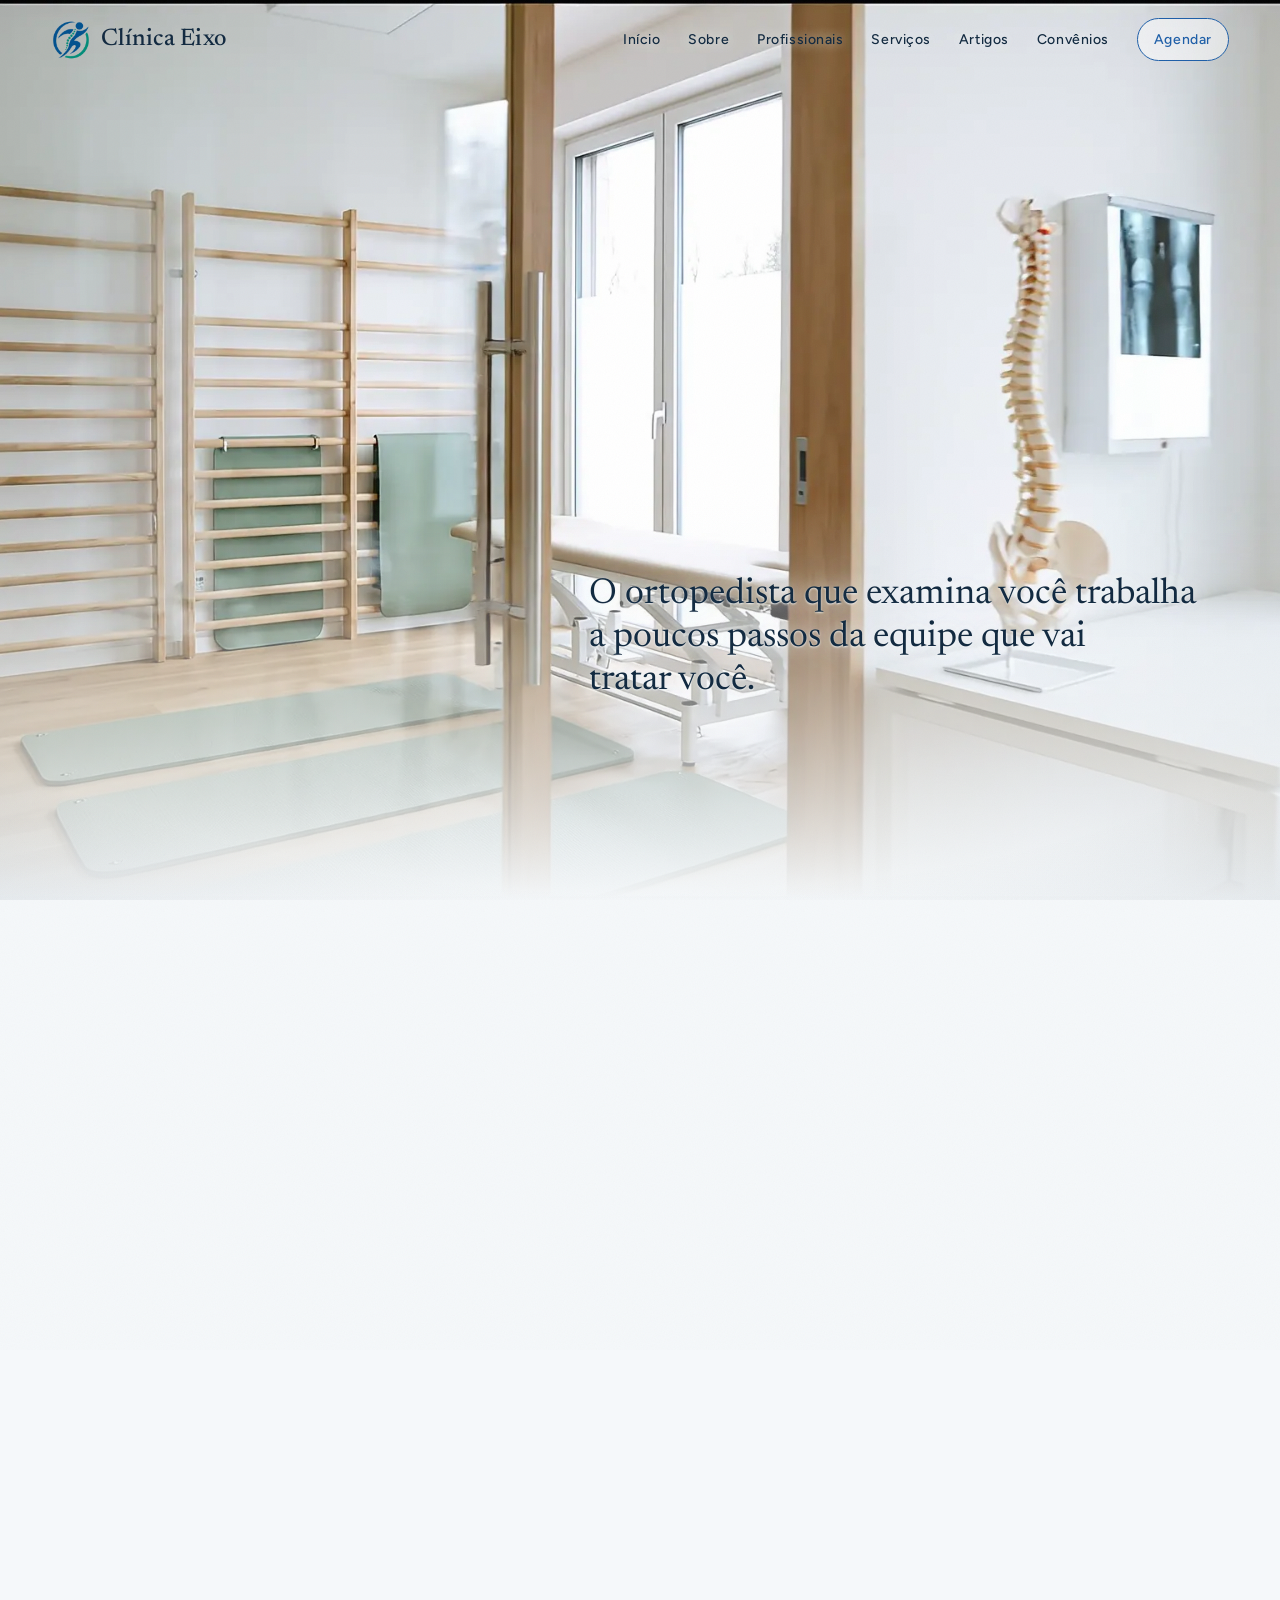
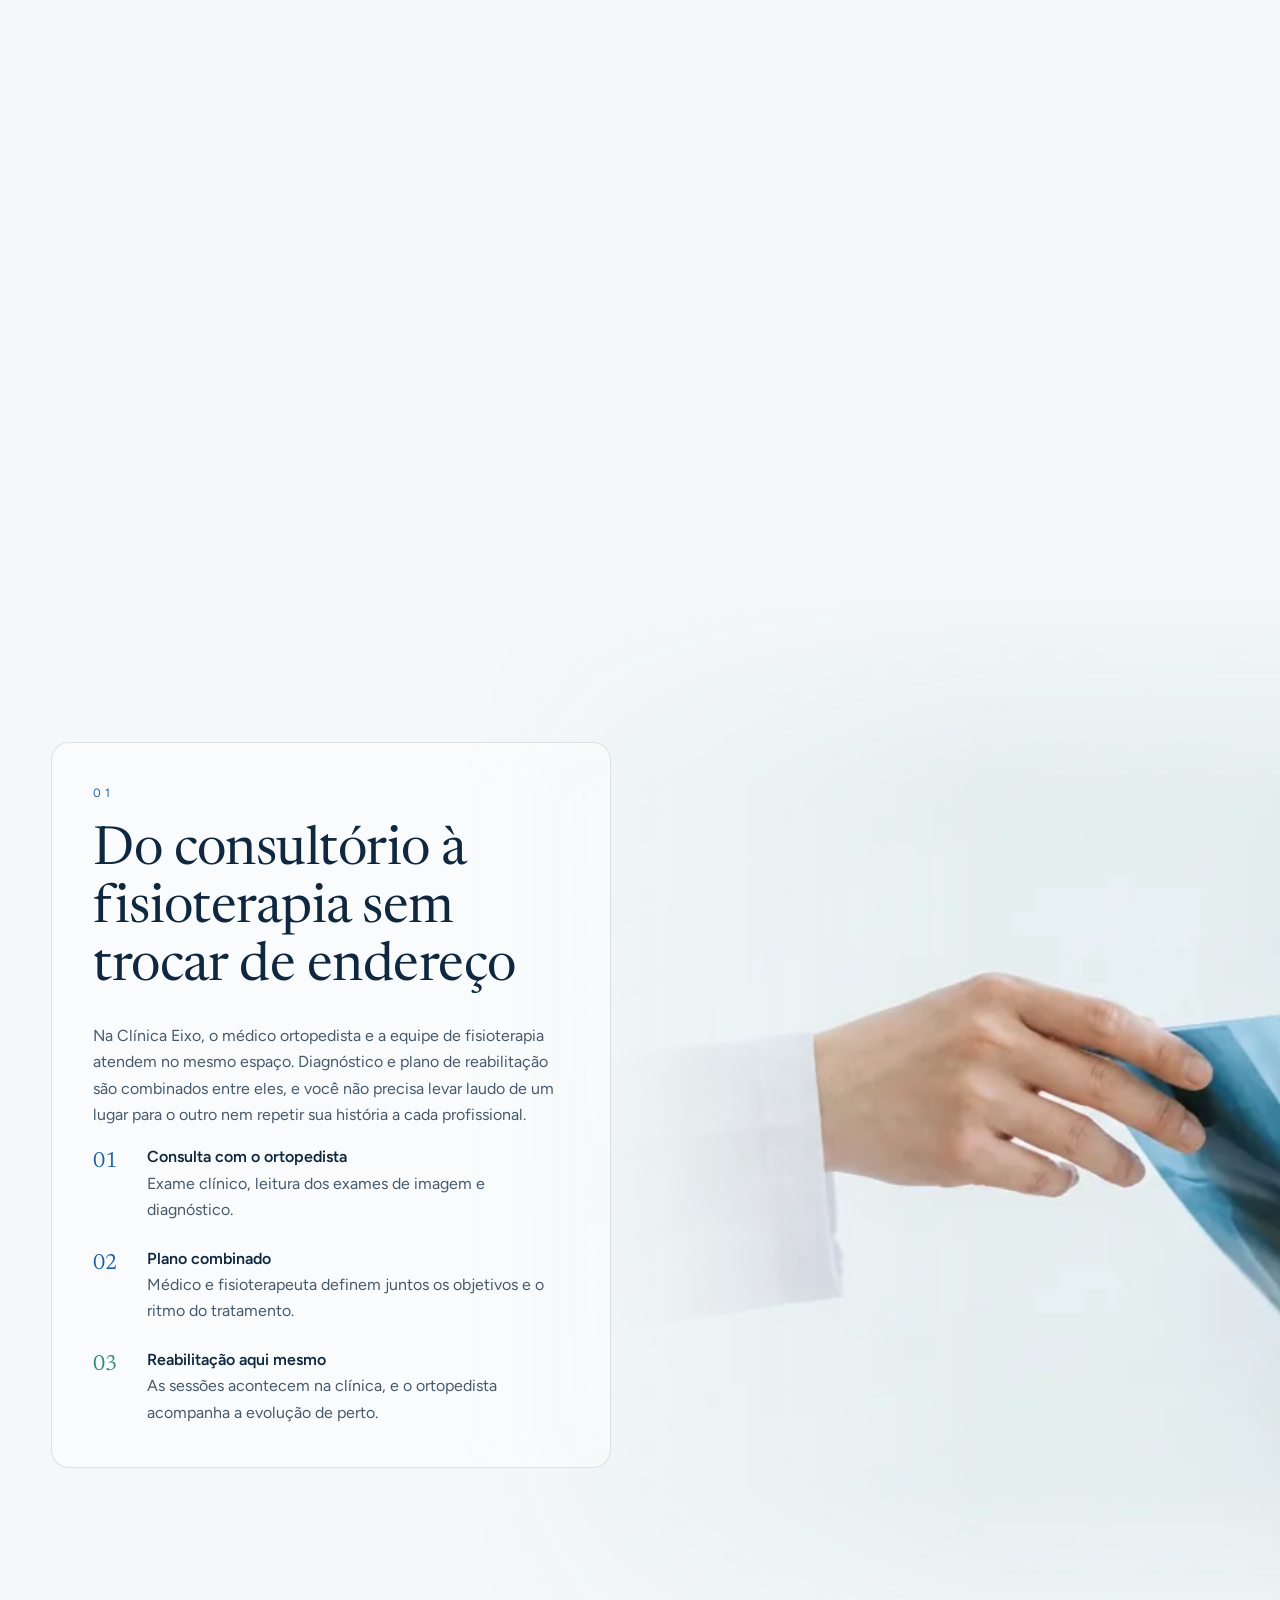
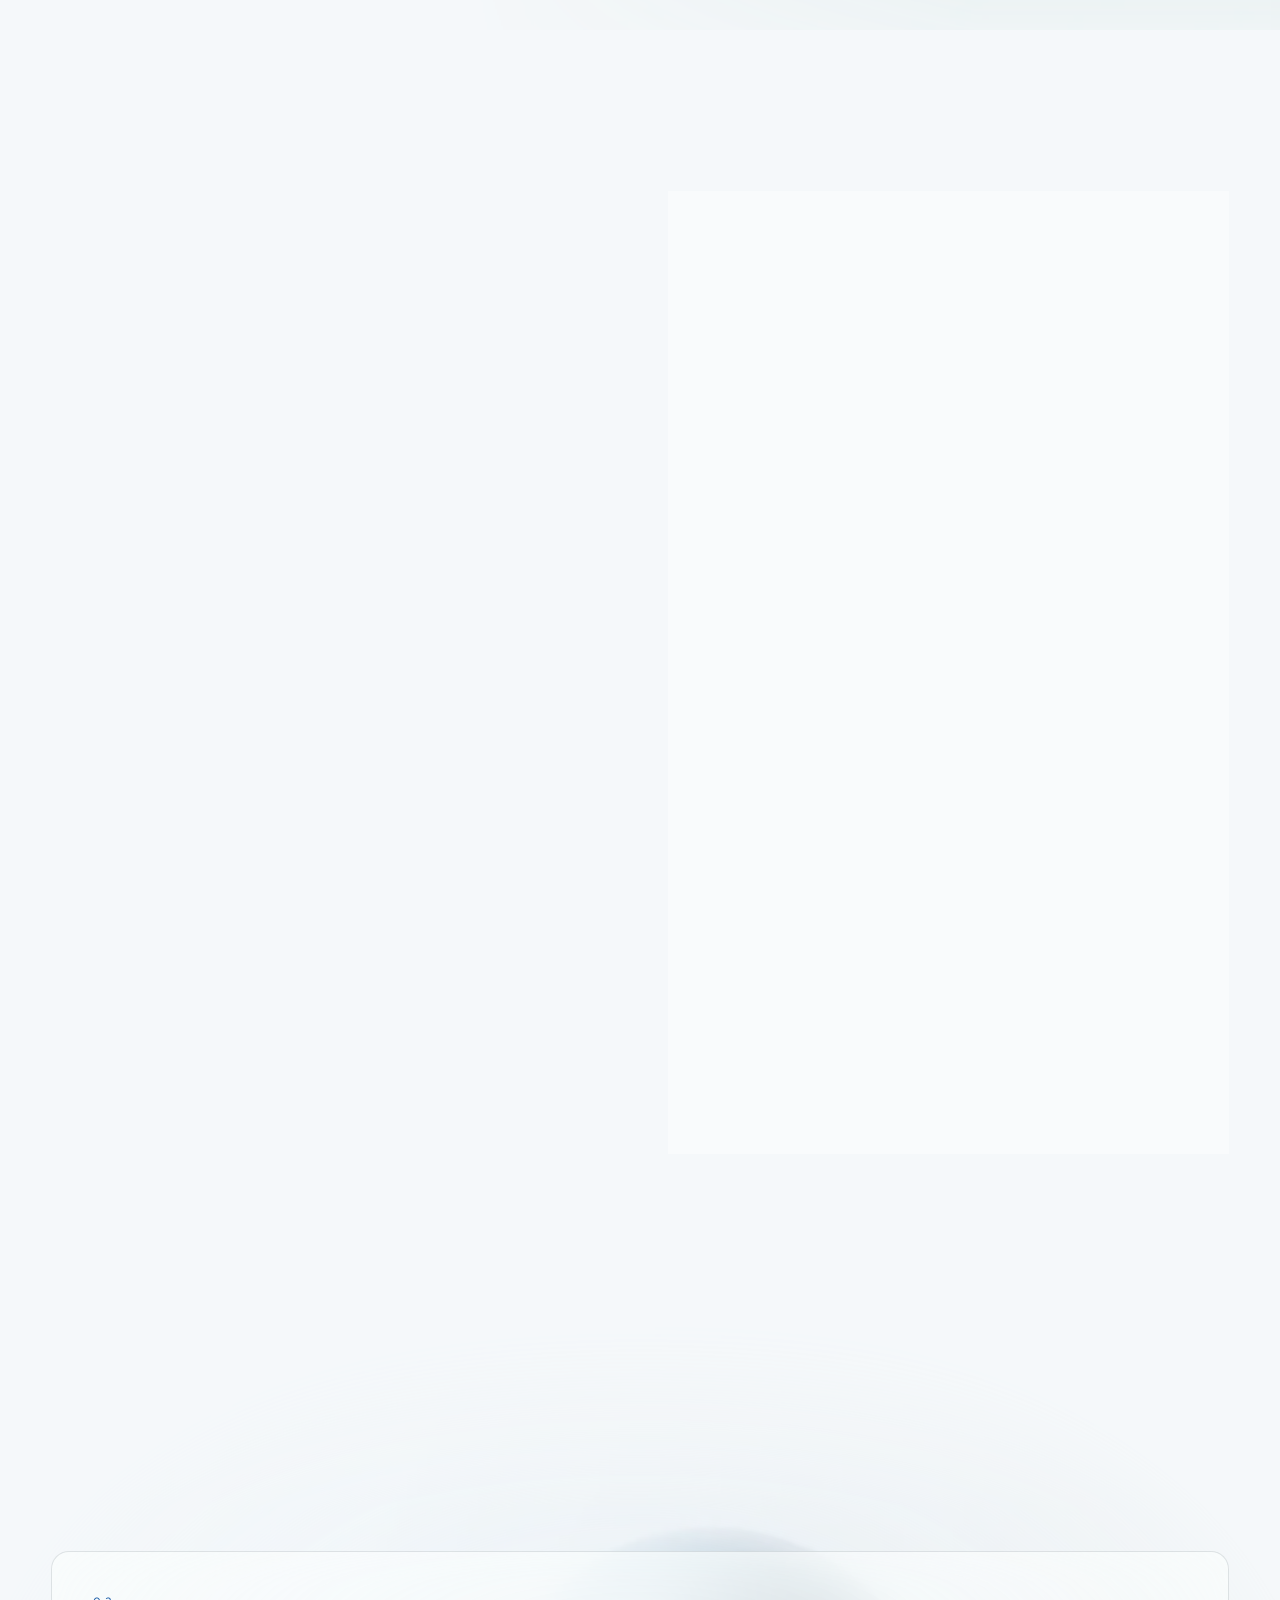
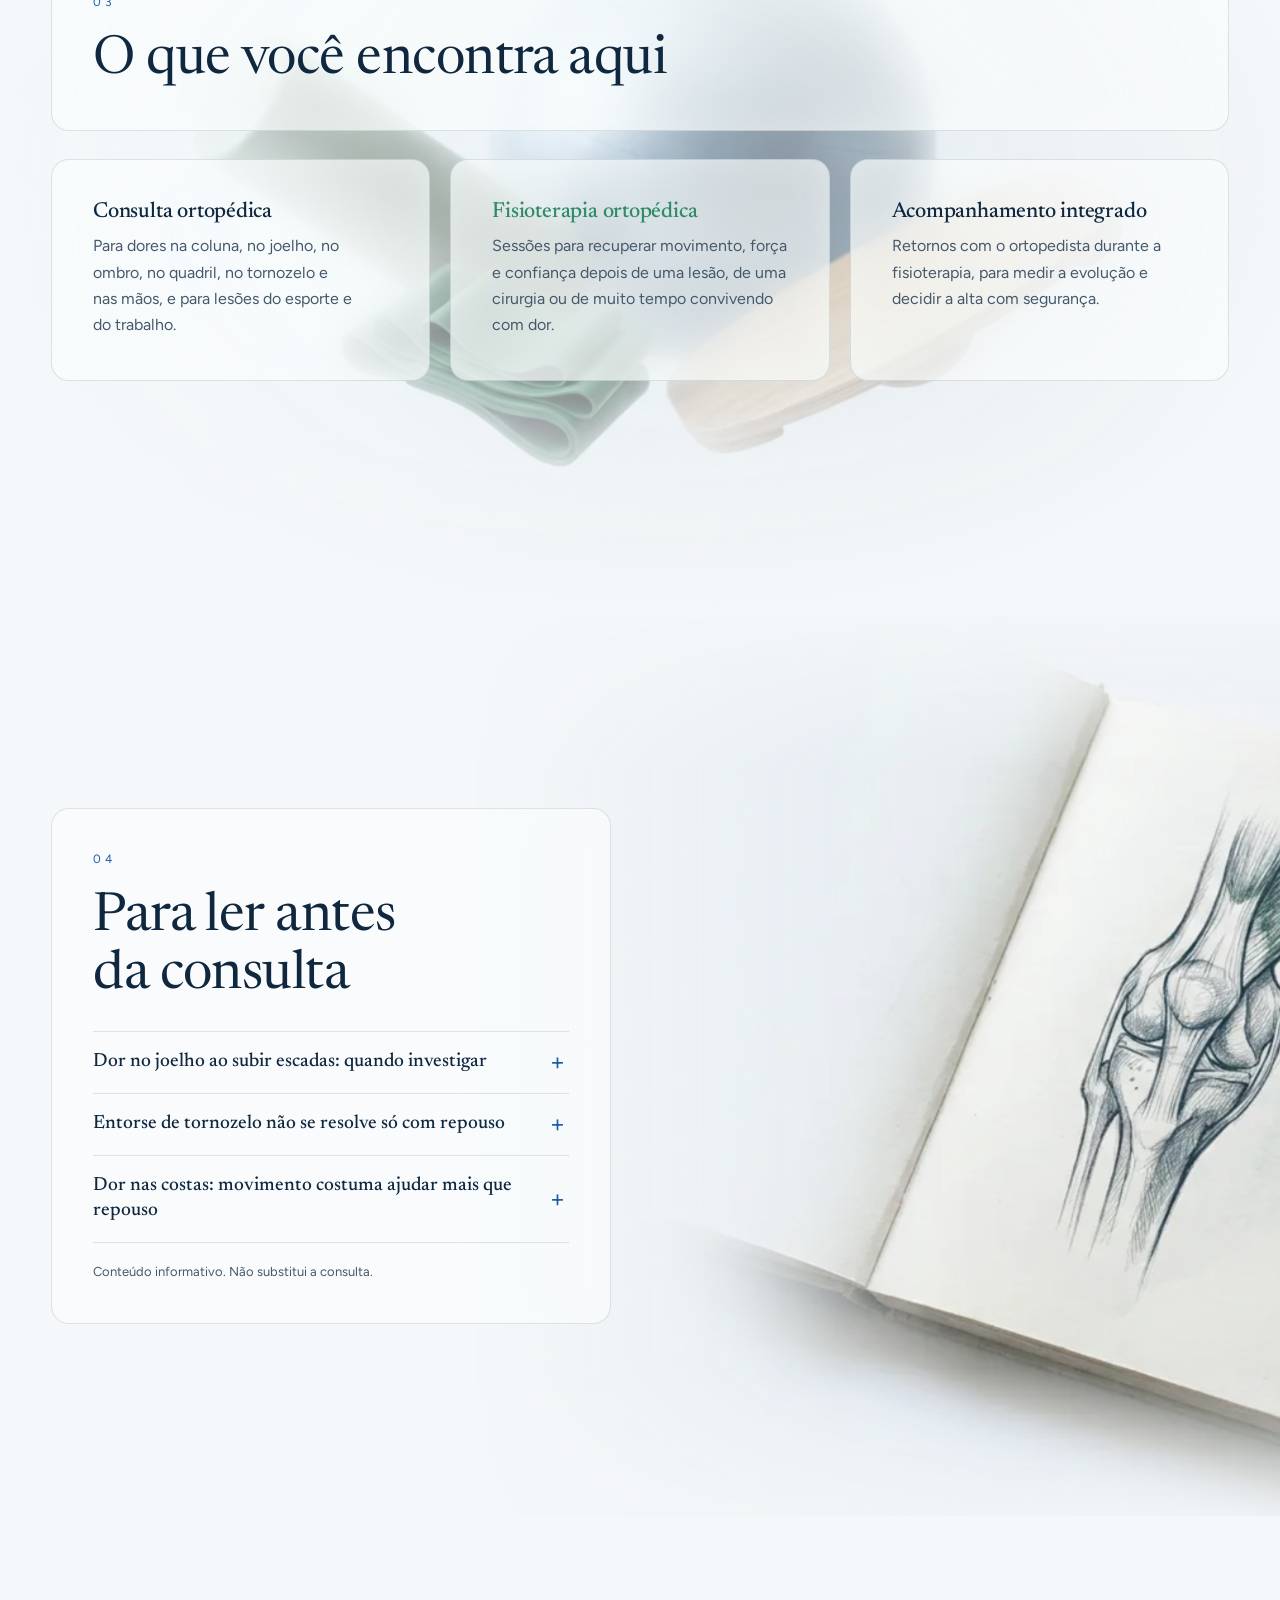
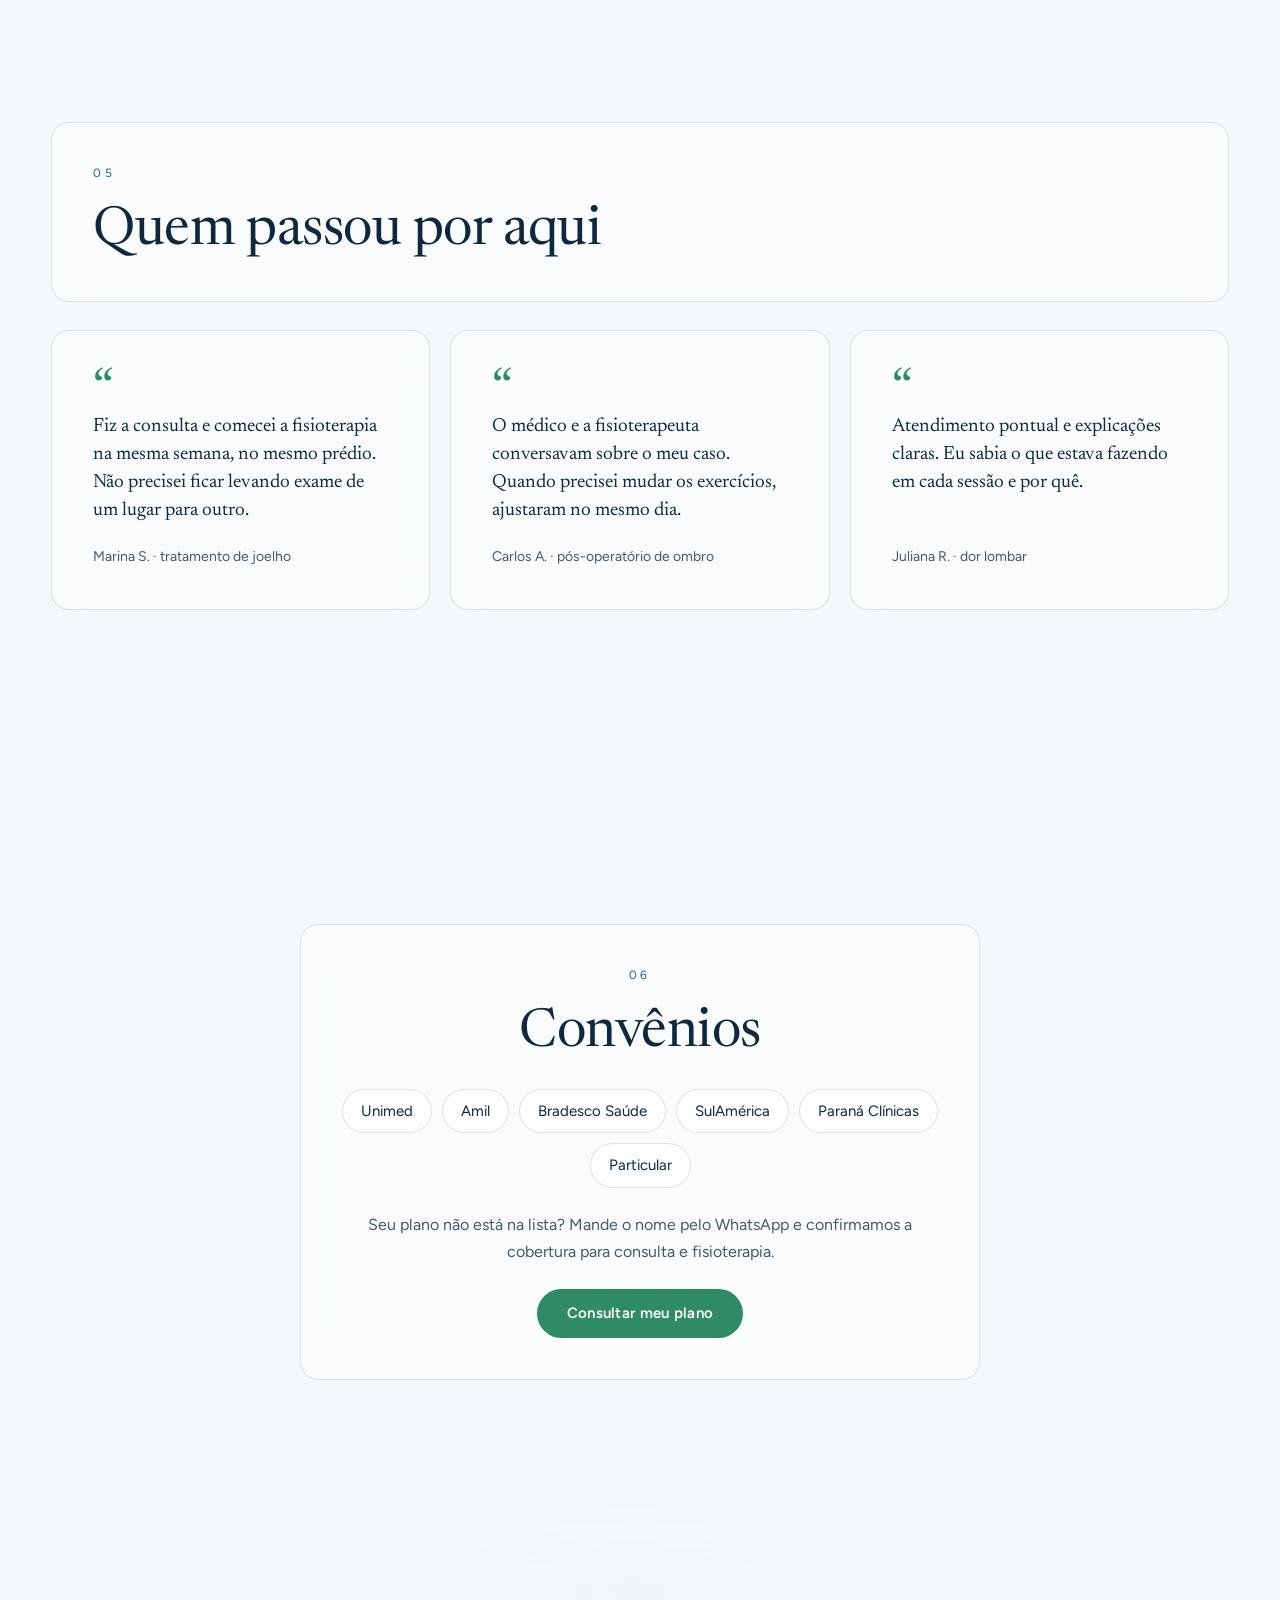
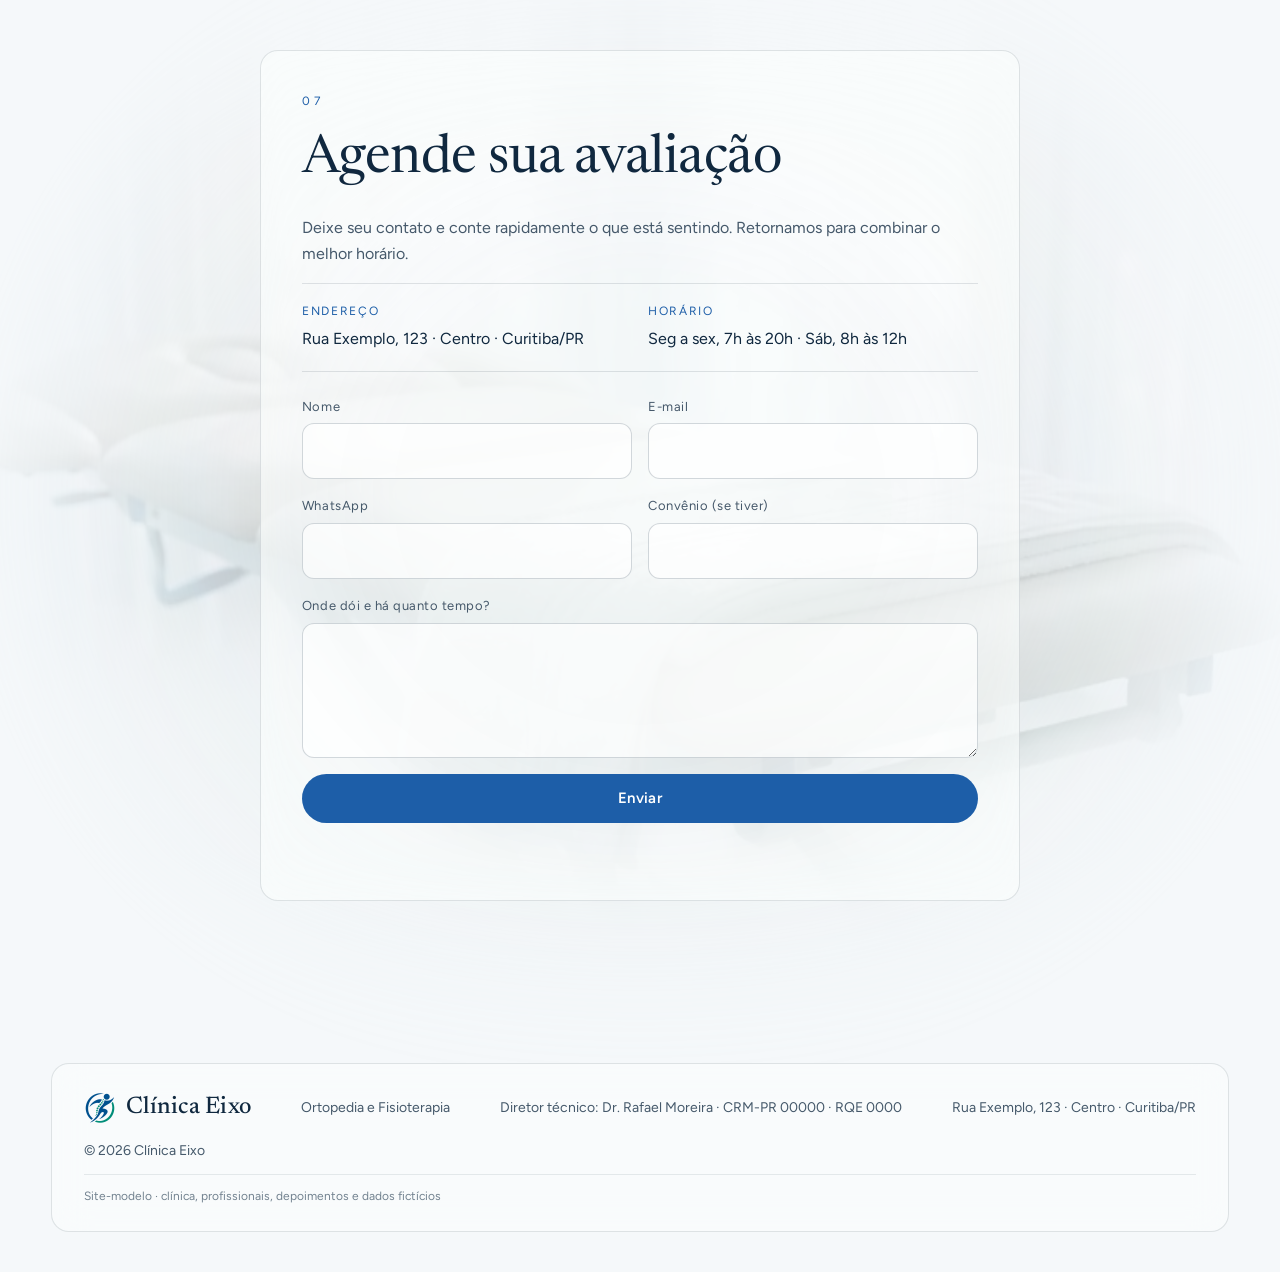
==== index.html @ cad7ee51 "Celular: vídeo com quadros verticais leves, vídeo também com 'reduzir movimento' e menu ☰ completo C" ====
<!doctype html>
<html lang="pt-BR">
<head>
  <meta charset="utf-8">
  <meta name="viewport" content="width=device-width, initial-scale=1">
  <title>Clínica Eixo · Ortopedia e Fisioterapia</title>
  <meta name="description" content="Clínica de ortopedia e fisioterapia com atendimento integrado: o ortopedista e a equipe de fisioterapia no mesmo espaço. Diagnóstico e reabilitação no mesmo lugar.">
  <meta property="og:title" content="Clínica Eixo · Ortopedia e Fisioterapia">
  <meta property="og:description" content="Diagnóstico e reabilitação no mesmo lugar. Ortopedista e equipe de fisioterapia trabalhando juntos.">
  <meta property="og:image" content="https://robsonsantos49.github.io/clinica-eixo/assets/frames/desktop/f_0001.webp">
  <meta name="theme-color" content="#f5f8fa">
  <link rel="icon" type="image/png" href="assets/logo/favicon.png">
  <link rel="apple-touch-icon" href="assets/logo/apple-touch-icon.png">
  <link rel="preconnect" href="https://fonts.googleapis.com">
  <link rel="preconnect" href="https://fonts.gstatic.com" crossorigin>
  <link href="https://fonts.googleapis.com/css2?family=Newsreader:opsz,wght@6..72,400;6..72,500;6..72,600&family=Figtree:wght@400;500;600&display=swap" rel="stylesheet">
  <link rel="preload" as="image" href="assets/frames/desktop/f_0001.webp" media="(min-width: 761px)">
  <link rel="preload" as="image" href="assets/frames/mobile/f_0001.webp" media="(max-width: 760px)">
  <link rel="stylesheet" href="estilo.css">
</head>
<body>

<header class="topo">
  <a href="#inicio" class="marca" aria-label="Clínica Eixo, início">
    <img class="marca-logo" src="assets/logo/logo.webp" alt="" width="40" height="40">
    <span class="marca-texto">Clínica Eixo</span>
  </a>
  <nav class="menu" id="menu" aria-label="Seções">
    <a href="#inicio" class="menu-inicio">Início</a>
    <a href="#sobre">Sobre</a>
    <a href="#profissionais">Profissionais</a>
    <a href="#servicos">Serviços</a>
    <a href="#artigos">Artigos</a>
    <a href="#depoimentos" class="menu-so-celular">Depoimentos</a>
    <a href="#convenios">Convênios</a>
    <a href="#contato" class="menu-so-celular">Contato</a>
    <a href="#contato" class="menu-cta">Agendar</a>
  </nav>
  <div class="topo-acoes">
    <a href="#contato" class="menu-cta">Agendar</a>
    <button type="button" class="menu-botao" aria-expanded="false" aria-controls="menu" aria-label="Abrir menu">
      <span></span><span></span>
    </button>
  </div>
</header>

<main>

  <!-- ABERTURA: consultório → porta de vidro → sala de fisioterapia -->
  <section id="inicio" class="cine" style="--altura: 420vh">
    <div class="cine-palco">
      <canvas class="cine-canvas" aria-hidden="true"></canvas>
      <div class="cine-vinheta"></div>

      <div class="momento momento--primeiro" data-de="0" data-ate="0.28">
        <div class="texto-abertura">
          <h1 class="titulo-abertura">Diagnóstico e reabilitação no mesmo lugar.</h1>
          <p class="apoio">Clínica Eixo · Ortopedia e Fisioterapia</p>
        </div>
      </div>
      <div class="momento momento--direita" data-de="0.36" data-ate="0.64">
        <div class="texto-abertura">
          <p class="destaque">O ortopedista que examina você trabalha a poucos passos da equipe que vai tratar você.</p>
        </div>
      </div>
      <div class="momento momento--centro" data-de="0.72" data-ate="1">
        <div class="texto-abertura">
          <p class="destaque">Comece pela avaliação.</p>
          <a href="#contato" class="botao">Agendar avaliação</a>
        </div>
      </div>

      <div class="cine-dica" aria-hidden="true"><span></span>role</div>
    </div>
  </section>

  <!-- 01 SOBRE: arte à direita -->
  <section id="sobre" class="secao">
    <img class="arte arte--direita" src="assets/img/sobre.webp" alt="" loading="lazy">
    <div class="secao-grade">
      <div class="painel revelar">
        <span class="rotulo">01</span>
        <h2>Do consultório à fisioterapia sem trocar de endereço</h2>
        <p>Na Clínica Eixo, o médico ortopedista e a equipe de fisioterapia atendem no mesmo espaço. Diagnóstico e plano de reabilitação são combinados entre eles, e você não precisa levar laudo de um lugar para o outro nem repetir sua história a cada profissional.</p>
        <ol class="passos">
          <li><strong>Consulta com o ortopedista</strong><span>Exame clínico, leitura dos exames de imagem e diagnóstico.</span></li>
          <li><strong>Plano combinado</strong><span>Médico e fisioterapeuta definem juntos os objetivos e o ritmo do tratamento.</span></li>
          <li class="passo--fisio"><strong>Reabilitação aqui mesmo</strong><span>As sessões acontecem na clínica, e o ortopedista acompanha a evolução de perto.</span></li>
        </ol>
      </div>
    </div>
  </section>

  <!-- 02 PROFISSIONAIS: arte à esquerda -->
  <section id="profissionais" class="secao">
    <img class="arte arte--esquerda" src="assets/img/profissionais.webp" alt="" loading="lazy">
    <div class="secao-grade secao-grade--direita">
      <div class="painel revelar">
        <span class="rotulo">02</span>
        <h2>Uma equipe que conversa</h2>
        <p>Ortopedistas e fisioterapeutas discutem cada caso juntos. Quando a dor muda ou o tratamento precisa de ajuste, a decisão sai na hora, entre quem diagnosticou e quem está tratando.</p>
        <!-- EXEMPLO: equipe fictícia. Trocar por nomes, registros e fotos reais.
             Com foto: troque o <span class="equipe-foto">XX</span> por
             <img src="assets/equipe/nome.webp" alt="Foto de Nome" class="equipe-foto"> -->
        <div class="areas">
          <div class="area">
            <h3>Ortopedia</h3>
            <p>Avaliação de dores e lesões em ossos, articulações, músculos e tendões, diagnóstico e indicação do tratamento.</p>
            <ul class="equipe">
              <li>
                <span class="equipe-foto" aria-hidden="true">RM</span>
                <strong>Dr. Rafael Moreira</strong>
                <span class="equipe-cargo">Ortopedista<br><span class="reg">CRM-PR 00000</span> · <span class="reg">RQE 0000</span></span>
                <a class="equipe-agendar" data-whats data-msg="Olá, gostaria de agendar com o Dr. Rafael Moreira." target="_blank" rel="noopener">Agendar com o Dr. Rafael</a>
              </li>
              <li>
                <span class="equipe-foto" aria-hidden="true">CD</span>
                <strong>Dra. Camila Duarte</strong>
                <span class="equipe-cargo">Ortopedista<br><span class="reg">CRM-PR 00000</span> · <span class="reg">RQE 0000</span></span>
                <a class="equipe-agendar" data-whats data-msg="Olá, gostaria de agendar com a Dra. Camila Duarte." target="_blank" rel="noopener">Agendar com a Dra. Camila</a>
              </li>
            </ul>
          </div>
          <div class="area area--fisio">
            <h3>Fisioterapia</h3>
            <p>Reabilitação com exercícios orientados e recursos terapêuticos, ajustada a cada etapa da recuperação.</p>
            <ul class="equipe">
              <li class="equipe--fisio">
                <span class="equipe-foto" aria-hidden="true">AP</span>
                <strong>Ana Luísa Prado</strong>
                <span class="equipe-cargo">Fisioterapeuta<br><span class="reg">CREFITO-8 000000-F</span></span>
                <a class="equipe-agendar" data-whats data-msg="Olá, gostaria de agendar com a Ana Luísa Prado." target="_blank" rel="noopener">Agendar com a Ana Luísa</a>
              </li>
              <li class="equipe--fisio">
                <span class="equipe-foto" aria-hidden="true">TN</span>
                <strong>Thiago Nunes</strong>
                <span class="equipe-cargo">Fisioterapeuta<br><span class="reg">CREFITO-8 000000-F</span></span>
                <a class="equipe-agendar" data-whats data-msg="Olá, gostaria de agendar com o Thiago Nunes." target="_blank" rel="noopener">Agendar com o Thiago</a>
              </li>
            </ul>
          </div>
        </div>
      </div>
    </div>
  </section>

  <!-- 03 SERVIÇOS: arte de fundo + cartões -->
  <section id="servicos" class="secao secao--larga">
    <img class="arte arte--fundo" src="assets/img/servicos.webp" alt="" loading="lazy">
    <div class="painel painel--cabecalho revelar">
      <span class="rotulo">03</span>
      <h2>O que você encontra aqui</h2>
    </div>
    <div class="cartoes">
      <article class="painel cartao revelar">
        <h3>Consulta ortopédica</h3>
        <p>Para dores na coluna, no joelho, no ombro, no quadril, no tornozelo e nas mãos, e para lesões do esporte e do trabalho.</p>
      </article>
      <article class="painel cartao cartao--fisio revelar">
        <h3>Fisioterapia ortopédica</h3>
        <p>Sessões para recuperar movimento, força e confiança depois de uma lesão, de uma cirurgia ou de muito tempo convivendo com dor.</p>
      </article>
      <article class="painel cartao revelar">
        <h3>Acompanhamento integrado</h3>
        <p>Retornos com o ortopedista durante a fisioterapia, para medir a evolução e decidir a alta com segurança.</p>
      </article>
    </div>
  </section>

  <!-- 04 ARTIGOS: arte à direita -->
  <section id="artigos" class="secao">
    <img class="arte arte--direita" src="assets/img/artigos.webp" alt="" loading="lazy">
    <div class="secao-grade">
      <div class="painel revelar">
        <span class="rotulo">04</span>
        <h2>Para ler antes da consulta</h2>
        <div class="artigos">
          <details>
            <summary>Dor no joelho ao subir escadas: quando investigar</summary>
            <p>Dor na frente do joelho ao subir escadas, agachar ou passar muito tempo sentado é comum e muitas vezes envolve a articulação entre a patela e o fêmur. Se a dor dura mais de algumas semanas, ou se o joelho incha, trava ou falha, vale uma avaliação ortopédica. Na maioria dos casos o tratamento passa por fortalecimento e ajuste de carga, com fisioterapia.</p>
          </details>
          <details>
            <summary>Entorse de tornozelo não se resolve só com repouso</summary>
            <p>Nos primeiros dias, proteger, elevar e aplicar gelo ajuda. Mas a recuperação completa depende de devolver equilíbrio e força aos músculos em volta do tornozelo, e quem pula essa etapa tem mais chance de torcer de novo. Procure atendimento se não conseguir apoiar o pé, se houver dor forte sobre o osso ou se o inchaço não diminuir.</p>
          </details>
          <details>
            <summary>Dor nas costas: movimento costuma ajudar mais que repouso</summary>
            <p>Na maior parte das dores lombares, ficar muitos dias de repouso atrasa a melhora. Manter-se ativo dentro do limite da dor e fazer exercícios orientados costuma dar resultado melhor. Procure avaliação logo se a dor vier com formigamento ou fraqueza nas pernas, febre, perda de controle da urina ou depois de uma queda.</p>
          </details>
        </div>
        <p class="nota">Conteúdo informativo. Não substitui a consulta.</p>
      </div>
    </div>
  </section>

  <!-- 05 DEPOIMENTOS
       EXEMPLO: depoimentos fictícios, só para a demonstração. Antes de publicar,
       trocar por depoimentos reais e autorizados pelos pacientes, ou remover a seção. -->
  <section id="depoimentos" class="secao secao--larga">
    <div class="painel painel--cabecalho revelar">
      <span class="rotulo">05</span>
      <h2>Quem passou por aqui</h2>
    </div>
    <div class="cartoes">
      <figure class="painel cartao depoimento revelar">
        <blockquote>Fiz a consulta e comecei a fisioterapia na mesma semana, no mesmo prédio. Não precisei ficar levando exame de um lugar para outro.</blockquote>
        <figcaption>Marina S. · tratamento de joelho</figcaption>
      </figure>
      <figure class="painel cartao depoimento revelar">
        <blockquote>O médico e a fisioterapeuta conversavam sobre o meu caso. Quando precisei mudar os exercícios, ajustaram no mesmo dia.</blockquote>
        <figcaption>Carlos A. · pós-operatório de ombro</figcaption>
      </figure>
      <figure class="painel cartao depoimento revelar">
        <blockquote>Atendimento pontual e explicações claras. Eu sabia o que estava fazendo em cada sessão e por quê.</blockquote>
        <figcaption>Juliana R. · dor lombar</figcaption>
      </figure>
    </div>
  </section>

  <!-- 06 CONVÊNIOS: painel simples -->
  <section id="convenios" class="secao secao--curta">
    <div class="painel painel--centro revelar">
      <span class="rotulo">06</span>
      <h2>Convênios</h2>
      <!-- EXEMPLO: lista fictícia. Trocar pelos planos que a clínica aceita de verdade. -->
      <ul class="convenios">
        <li>Unimed</li>
        <li>Amil</li>
        <li>Bradesco Saúde</li>
        <li>SulAmérica</li>
        <li>Paraná Clínicas</li>
        <li>Particular</li>
      </ul>
      <p>Seu plano não está na lista? Mande o nome pelo WhatsApp e confirmamos a cobertura para consulta e fisioterapia.</p>
      <a class="botao botao--fisio" data-whats data-msg="Olá! Gostaria de saber se a Clínica Eixo atende o meu plano de saúde." target="_blank" rel="noopener">Consultar meu plano</a>
    </div>
  </section>

  <!-- 06 CONTATO -->
  <section id="contato" class="secao secao--contato">
    <img class="arte arte--fundo arte--suave" src="assets/img/contato.webp" alt="" loading="lazy">
    <div class="painel painel--form revelar">
      <span class="rotulo">07</span>
      <h2>Agende sua avaliação</h2>
      <p>Deixe seu contato e conte rapidamente o que está sentindo. Retornamos para combinar o melhor horário.</p>
      <!-- EXEMPLO: endereço e horário fictícios. Trocar pelos dados reais. -->
      <dl class="info">
        <div><dt>Endereço</dt><dd>Rua Exemplo, 123 · Centro · Curitiba/PR</dd></div>
        <div><dt>Horário</dt><dd>Seg a sex, 7h às 20h · Sáb, 8h às 12h</dd></div>
      </dl>
      <form class="form" novalidate>
        <div class="campo">
          <label for="f-nome">Nome</label>
          <input id="f-nome" name="nome" autocomplete="name" required>
        </div>
        <div class="campo">
          <label for="f-email">E-mail</label>
          <input id="f-email" name="email" type="email" autocomplete="email" required>
        </div>
        <div class="campo">
          <label for="f-tel">WhatsApp</label>
          <input id="f-tel" name="telefone" type="tel" autocomplete="tel" inputmode="tel" required>
        </div>
        <div class="campo">
          <label for="f-plano">Convênio (se tiver)</label>
          <input id="f-plano" name="convenio" autocomplete="off">
        </div>
        <div class="campo campo--inteiro">
          <label for="f-msg">Onde dói e há quanto tempo?</label>
          <textarea id="f-msg" name="mensagem" rows="4"></textarea>
        </div>
        <input type="text" name="_honey" class="pote" tabindex="-1" autocomplete="off" aria-hidden="true">
        <button type="submit" class="botao campo--inteiro">Enviar</button>
        <p class="form-status campo--inteiro" role="status" aria-live="polite"></p>
      </form>
    </div>
  </section>

</main>

<footer class="rodape">
  <div class="painel rodape-painel">
    <span class="marca"><img class="marca-logo" src="assets/logo/logo.webp" alt="" width="32" height="32" loading="lazy"><span class="marca-texto">Clínica Eixo</span></span>
    <span>Ortopedia e Fisioterapia</span>
    <!-- EXEMPLO: diretor técnico fictício. Exigido em publicidade médica; trocar pelo nome e CRM reais. -->
    <span>Diretor técnico: Dr. Rafael Moreira · CRM-PR 00000 · RQE 0000</span>
    <span>Rua Exemplo, 123 · Centro · Curitiba/PR</span>
    <span>© <span data-ano></span> Clínica Eixo</span>
    <span class="aviso-modelo">Site-modelo · clínica, profissionais, depoimentos e dados fictícios</span>
  </div>
</footer>

<a class="whats" target="_blank" rel="noopener" aria-label="Conversar no WhatsApp">
  <svg viewBox="0 0 32 32" aria-hidden="true"><path fill="currentColor" d="M16 3C9 3 3.3 8.6 3.3 15.6c0 2.4.7 4.7 1.9 6.7L3 29l6.9-2.1c1.9 1 4 1.6 6.1 1.6 7 0 12.7-5.6 12.7-12.6S23 3 16 3Zm0 23.1c-1.9 0-3.8-.5-5.4-1.5l-.4-.2-4.1 1.2 1.3-4-.3-.4a10.4 10.4 0 0 1-1.6-5.6C5.5 9.8 10.2 5.2 16 5.2s10.5 4.6 10.5 10.4S21.8 26.1 16 26.1Zm5.8-7.8c-.3-.2-1.9-.9-2.2-1-.3-.1-.5-.2-.7.2-.2.3-.8 1-1 1.2-.2.2-.4.2-.7.1-.3-.2-1.3-.5-2.5-1.6-.9-.8-1.6-1.8-1.7-2.1-.2-.3 0-.5.1-.6l.5-.6.3-.5c.1-.2 0-.4 0-.6l-1-2.4c-.3-.6-.5-.5-.7-.5h-.6c-.2 0-.6.1-.9.4-.3.3-1.2 1.1-1.2 2.8s1.2 3.2 1.4 3.4c.2.2 2.4 3.6 5.7 5 .8.4 1.4.6 1.9.7.8.3 1.6.2 2.2.1.7-.1 1.9-.8 2.2-1.5.3-.7.3-1.4.2-1.5-.1-.2-.3-.3-.6-.4Z"/></svg>
</a>

<script src="config.js"></script>
<script src="app.js"></script>
</body>
</html>
---- estilo.css ----
/* ── Tokens: ajuste pela identidade visual do cliente ───────────────────── */
:root {
  --fundo: #f5f8fa;          /* MESMA cor usada nos prompts das imagens */
  --fundo-2: #e9f0f4;
  --texto: #10283f;
  --texto-suave: #46596b;
  --acento: #1d5ea8;         /* azul: cor principal da marca */
  --acento-texto: #ffffff;   /* texto sobre o acento */
  --fisio: #2f8a66;          /* verde: tudo que é fisioterapia */
  --linha: rgb(16 40 63 / 0.12);
  --painel: rgb(250 252 253 / 0.74);
  --mistura: multiply;       /* tema escuro: lighten | tema claro: multiply */

  --fonte-titulo: "Newsreader", Georgia, serif;
  --fonte-texto: "Figtree", system-ui, sans-serif;

  --raio: 18px;
  --gutter: clamp(16px, 4vw, 56px);
  --largura: 1240px;
  --ease: cubic-bezier(.2, .7, .1, 1);
}
/* Tema claro (marcas de luz, saúde, casamento etc.): troque os tokens assim
:root {
  --fundo: #f4efe7; --fundo-2: #ebe4d8; --texto: #1d1a16; --texto-suave: #5d564c;
  --linha: rgb(29 26 22 / .12); --painel: rgb(244 239 231 / .7); --mistura: multiply;
}
*/

*, *::before, *::after { box-sizing: border-box; }
html { scroll-behavior: smooth; -webkit-text-size-adjust: 100%; overflow-x: clip; }
body {
  margin: 0;
  background: var(--fundo);
  color: var(--texto);
  font: 400 clamp(16px, 1.05vw, 18px)/1.65 var(--fonte-texto);
  overflow-x: clip;
  -webkit-font-smoothing: antialiased;
}
/* Grão de filme: tira o aspecto "liso de IA" */
body::after {
  content: ""; position: fixed; inset: -50%; z-index: 90; pointer-events: none; opacity: .04;
  background-image: url("data:image/svg+xml,%3Csvg xmlns='http://www.w3.org/2000/svg' width='160' height='160'%3E%3Cfilter id='n'%3E%3CfeTurbulence type='fractalNoise' baseFrequency='.9' numOctaves='2' stitchTiles='stitch'/%3E%3C/filter%3E%3Crect width='100%25' height='100%25' filter='url(%23n)'/%3E%3C/svg%3E");
  animation: grao 1s steps(4) infinite;
}
@keyframes grao { 25% { transform: translate(-3%, 2%); } 50% { transform: translate(2%, -3%); } 75% { transform: translate(-2%, -1%); } }

img { max-width: 100%; display: block; }
a { color: inherit; }
h1, h2, h3 { font-family: var(--fonte-titulo); font-weight: 400; line-height: 1.08; margin: 0 0 .5em; letter-spacing: -.01em; text-wrap: balance; }
h1 { font-size: clamp(38px, 6.2vw, 96px); }
h2 { font-size: clamp(32px, 4.2vw, 64px); }
h3 { font-size: clamp(20px, 1.7vw, 25px); font-weight: 500; }
p { margin: 0 0 1em; color: var(--texto-suave); text-wrap: pretty; }

/* ── Topo ──────────────────────────────────────────────────────────────── */
.topo {
  position: fixed; inset: 0 0 auto; z-index: 50;
  display: flex; align-items: center; justify-content: space-between; gap: 16px;
  padding: 18px var(--gutter);
  transition: background .4s var(--ease), backdrop-filter .4s;
}
.topo.rolou { background: rgb(245 248 250 / .78); backdrop-filter: blur(14px); -webkit-backdrop-filter: blur(14px); }
.marca { text-decoration: none; display: flex; align-items: center; gap: 10px; }
.marca-logo { height: 40px; width: auto; }
.rodape .marca-logo { height: 32px; }
.marca-texto { font-family: var(--fonte-titulo); font-size: 24px; font-weight: 500; letter-spacing: .01em; color: var(--texto); }
.menu { display: flex; gap: 28px; align-items: center; font-size: 14px; letter-spacing: .04em; }
.menu a { text-decoration: none; color: var(--texto); font-weight: 500; transition: color .3s; text-shadow: 0 0 12px rgb(245 248 250 / .9); }
.menu a:hover { color: var(--acento); }
.topo .menu-cta { border: 1.5px solid var(--acento); color: var(--acento); background: rgb(255 255 255 / .55); padding: 9px 16px; border-radius: 999px; text-shadow: none; text-decoration: none; font-size: 14px; font-weight: 500; letter-spacing: .04em; }
.topo .menu-cta:hover { background: var(--acento); color: var(--acento-texto); }
.marca-texto { white-space: nowrap; }
.topo-acoes, .menu-so-celular { display: none; }

/* Celular: menu completo atrás do botão ☰ */
.menu-botao {
  width: 44px; height: 44px; border-radius: 50%; border: 1px solid var(--linha);
  background: rgb(255 255 255 / .7); display: grid; place-content: center; gap: 6px; cursor: pointer; padding: 0;
  -webkit-tap-highlight-color: transparent;
}
.menu-botao span { display: block; width: 18px; height: 1.5px; background: var(--texto); border-radius: 2px; transition: transform .35s var(--ease); }
.topo.aberto .menu-botao span:first-child { transform: translateY(3.75px) rotate(45deg); }
.topo.aberto .menu-botao span:last-child { transform: translateY(-3.75px) rotate(-45deg); }
@media (max-width: 760px) {
  .topo-acoes { display: flex; align-items: center; gap: 10px; }
  .menu-so-celular { display: block; }
  .menu {
    position: absolute; top: calc(100% - 6px); left: var(--gutter); right: var(--gutter);
    flex-direction: column; align-items: stretch; gap: 0; padding: 6px 8px;
    font-size: 17px; letter-spacing: .01em;
    background: rgb(250 252 253 / .97); border: 1px solid var(--linha); border-radius: var(--raio);
    box-shadow: 0 24px 60px rgb(16 40 63 / .16);
    -webkit-backdrop-filter: blur(18px); backdrop-filter: blur(18px);
    max-height: calc(100svh - 100px); overflow-y: auto;
    opacity: 0; visibility: hidden; transform: translateY(-8px);
    transition: opacity .25s var(--ease), transform .3s var(--ease), visibility 0s .3s;
  }
  .topo.aberto .menu { opacity: 1; visibility: visible; transform: none; transition: opacity .25s var(--ease), transform .3s var(--ease); }
  .topo.aberto { background: rgb(245 248 250 / .92); -webkit-backdrop-filter: blur(14px); backdrop-filter: blur(14px); }
  .menu a { padding: 14px 10px; border-bottom: 1px solid var(--linha); text-shadow: none; }
  .menu a:last-of-type { border-bottom: 0; }
  .menu .menu-cta { display: none; }
  .menu a:nth-last-child(2) { border-bottom: 0; }
}
@media (max-width: 380px) {
  .topo { gap: 10px; }
  .marca { gap: 8px; }
  .topo .marca-logo { height: 32px; }
  .topo .marca-texto { font-size: 20px; }
  .topo-acoes { gap: 8px; }
  .topo .menu-cta { padding: 8px 12px; font-size: 13px; }
  .menu-botao { width: 40px; height: 40px; }
}

/* ── Abertura cinematográfica ──────────────────────────────────────────── */
.cine { position: relative; height: var(--altura, 400vh); }
.cine-palco { position: sticky; top: 0; height: 100vh; height: 100svh; overflow: hidden; }
.cine-canvas { position: absolute; inset: 0; width: 100%; height: 100%; }
.cine-vinheta {
  position: absolute; inset: 0; pointer-events: none;
  background:
    radial-gradient(120% 90% at 50% 45%, transparent 60%, rgb(16 40 63 / .18) 100%),
    linear-gradient(to bottom, transparent 55%, rgb(245 248 250 / .55) 80%, var(--fundo) 100%);
}
.momento {
  position: absolute; inset: auto var(--gutter) 22vh; max-width: 640px;
  opacity: 0; transform: translateY(24px); filter: blur(6px);
  transition: opacity .7s var(--ease), transform .9s var(--ease), filter .7s var(--ease);
  pointer-events: none;
}
.momento.ativo { opacity: 1; transform: none; filter: none; pointer-events: auto; }
.momento--direita { left: auto; right: var(--gutter); }
.momento--centro { left: 50%; right: auto; transform: translate(-50%, 24px); text-align: center; width: min(640px, calc(100% - 2 * var(--gutter))); }
.momento--centro.ativo { transform: translate(-50%, 0); }
.titulo-abertura { font-size: clamp(28px, 3vw, 46px); margin-bottom: .35em; }
.momento--primeiro { max-width: 460px; }
/* Texto da abertura direto sobre o vídeo, sem painel: um halo da cor do fundo garante a leitura */
.texto-abertura { text-shadow: 0 0 18px rgb(245 248 250 / .95), 0 0 42px rgb(245 248 250 / .8), 0 1px 2px rgb(245 248 250 / .9); }
.texto-abertura .titulo-abertura, .texto-abertura .destaque { color: var(--texto); }
.texto-abertura .apoio { color: var(--texto); opacity: .85; }
.texto-abertura .botao { text-shadow: none; box-shadow: 0 10px 30px rgb(16 40 63 / .18); }
.momento--primeiro .apoio { font-size: 15px; }
.apoio { font-size: clamp(16px, 1.3vw, 20px); margin: 0; }
.destaque { font-family: var(--fonte-titulo); font-size: clamp(24px, 2.8vw, 42px); line-height: 1.2; color: var(--texto); margin: 0 0 .6em; }
.destaque:last-child { margin: 0; }
.cine-dica {
  position: absolute; bottom: 28px; left: 50%; transform: translateX(-50%);
  display: grid; justify-items: center; gap: 8px; font-size: 11px; letter-spacing: .3em; text-transform: uppercase; opacity: .6;
  transition: opacity .5s;
}
.cine-dica span { width: 1px; height: 38px; background: linear-gradient(var(--texto), transparent); animation: dica 2s var(--ease) infinite; }
@keyframes dica { 0% { transform: scaleY(0); transform-origin: top; } 50% { transform: scaleY(1); transform-origin: top; } 51% { transform-origin: bottom; } 100% { transform: scaleY(0); transform-origin: bottom; } }
.cine.andou .cine-dica { opacity: 0; }

/* ── Painéis (todo texto mora num painel) ──────────────────────────────── */
.painel {
  position: relative;
  background: var(--painel);
  border: 1px solid var(--linha);
  border-radius: var(--raio);
  padding: clamp(24px, 3.2vw, 48px);
  backdrop-filter: blur(18px) saturate(1.1);
  -webkit-backdrop-filter: blur(18px) saturate(1.1);
}
.painel--vidro { background: rgb(250 252 253 / .62); box-shadow: 0 20px 60px rgb(16 40 63 / .10); }
.painel > :last-child { margin-bottom: 0; }
.rotulo { display: block; font-size: 12px; letter-spacing: .3em; color: var(--acento); margin-bottom: 18px; }

/* ── Seções ────────────────────────────────────────────────────────────── */
.secao {
  position: relative; isolation: isolate; overflow: clip;
  min-height: 100vh; padding: 18vh var(--gutter);
  display: grid; align-content: center;
  grid-template-columns: minmax(0, 1fr); /* impede a coluna de crescer além da tela */
}
.secao-grade { width: 100%; max-width: var(--largura); margin: 0 auto; display: grid; grid-template-columns: minmax(0, 560px) 1fr; }
.secao-grade--direita { grid-template-columns: 1fr minmax(0, 560px); }
.secao-grade--direita > .painel { grid-column: 2; }
.secao--larga { gap: 28px; justify-items: center; }
.painel--cabecalho { width: 100%; max-width: var(--largura); }
.cartoes { width: 100%; max-width: var(--largura); display: grid; grid-template-columns: repeat(auto-fit, minmax(260px, 1fr)); gap: 20px; }
.cartao h3 { margin-bottom: .4em; }
.cartao { transition: transform .5s var(--ease), border-color .5s; }
.cartao:hover { transform: translateY(-4px); border-color: color-mix(in srgb, var(--acento) 50%, transparent); }
.passos { list-style: none; margin: 8px 0 0; padding: 0; counter-reset: p; display: grid; gap: 22px; }
.passos li { counter-increment: p; display: grid; grid-template-columns: 42px 1fr; column-gap: 12px; }
.passos li::before { content: counter(p, decimal-leading-zero); grid-row: span 2; font-family: var(--fonte-titulo); color: var(--acento); font-size: 22px; }
.passos strong { font-weight: 600; }
.passos span { color: var(--texto-suave); }
.passos .passo--fisio::before { color: var(--fisio); }

/* Áreas (ortopedia / fisioterapia) */
.areas { display: grid; gap: 36px; margin-top: 8px; }
.area { padding-top: 24px; border-top: 1px solid var(--linha); }
.areas h3 { color: var(--acento); margin-bottom: .3em; }
.areas .area--fisio h3, .cartao--fisio h3 { color: var(--fisio); }
.areas p { margin: 0 0 18px; }

/* Artigos */
.artigos { display: grid; margin: 8px 0 18px; border-top: 1px solid var(--linha); }
.artigos details { border-bottom: 1px solid var(--linha); }
.artigos summary {
  list-style: none; cursor: pointer; padding: 18px 36px 18px 0; position: relative;
  font-family: var(--fonte-titulo); font-size: clamp(19px, 1.5vw, 22px); font-weight: 500; line-height: 1.3; color: var(--texto);
}
.artigos summary::-webkit-details-marker { display: none; }
.artigos summary::after {
  content: "+"; position: absolute; right: 4px; top: 50%; translate: 0 -50%;
  font: 400 24px/1 var(--fonte-texto); color: var(--acento); transition: rotate .4s var(--ease);
}
.artigos details[open] summary::after { rotate: 45deg; }
.artigos summary:focus-visible { outline: 2px solid var(--acento); outline-offset: 4px; border-radius: 4px; }
.artigos details p { margin: 0 0 20px; }
.nota { font-size: 13px; margin: 0; }

/* Equipe */
.equipe { list-style: none; margin: 0; padding: 0; display: grid; grid-template-columns: 1fr; gap: 0; }
.equipe li { display: grid; grid-template-columns: 52px 1fr auto; column-gap: 16px; align-items: center; padding: 14px 0; border-bottom: 1px solid var(--linha); }
.equipe li:last-child { border-bottom: 0; padding-bottom: 0; }
.equipe-foto {
  grid-row: span 2; width: 52px; height: 52px; border-radius: 50%; object-fit: cover;
  display: grid; place-items: center; font: 500 17px/1 var(--fonte-titulo); letter-spacing: .02em;
  color: var(--acento); background: color-mix(in srgb, var(--acento) 12%, #fff);
}
.equipe--fisio .equipe-foto { color: var(--fisio); background: color-mix(in srgb, var(--fisio) 14%, #fff); }
.equipe strong { font-weight: 600; line-height: 1.3; grid-column: 2; align-self: end; }
.equipe-cargo { grid-column: 2; align-self: start; font-size: 13px; line-height: 1.4; color: var(--texto-suave); }
.equipe-agendar {
  grid-column: 3; grid-row: 1 / span 2; white-space: nowrap;
  display: inline-flex; align-items: center; gap: 6px;
  font-size: 13px; font-weight: 600; color: var(--acento); text-decoration: none;
  padding: 6px 12px; border: 1px solid color-mix(in srgb, var(--acento) 40%, transparent); border-radius: 999px;
  transition: background .3s, color .3s;
}
.equipe-agendar::after { content: "→"; transition: translate .3s var(--ease); }
.equipe-agendar:hover { background: var(--acento); color: var(--acento-texto); }
.equipe-agendar:hover::after { translate: 3px 0; }
.equipe--fisio .equipe-agendar { color: var(--fisio); border-color: color-mix(in srgb, var(--fisio) 40%, transparent); }
.equipe--fisio .equipe-agendar:hover { background: var(--fisio); color: #fff; }
.equipe .reg { white-space: nowrap; }
@media (max-width: 560px) {
  .equipe li { grid-template-columns: 52px 1fr; }
  .equipe-agendar { grid-column: 2; grid-row: 3; justify-self: start; margin-top: 10px; }
}

/* Depoimentos */
.depoimento { margin: 0; display: grid; align-content: space-between; gap: 20px; }
.depoimento blockquote { margin: 0; font: 400 clamp(19px, 1.5vw, 22px)/1.45 var(--fonte-titulo); color: var(--texto); }
.depoimento blockquote::before { content: "“"; display: block; font-size: 52px; line-height: .8; color: var(--fisio); }
.depoimento figcaption { font-size: 14px; color: var(--texto-suave); }

/* Convênios */
.secao--curta { min-height: auto; padding-block: 12vh; justify-items: center; }
.painel--centro { width: 100%; max-width: 680px; text-align: center; }
.painel--centro .botao { margin-top: 8px; }
.convenios { list-style: none; margin: 4px 0 24px; padding: 0; display: flex; flex-wrap: wrap; justify-content: center; gap: 10px; }
.convenios li { padding: 9px 18px; border: 1px solid var(--linha); border-radius: 999px; background: rgb(255 255 255 / .6); font-size: 15px; }

/* Endereço e horário */
.info { margin: 0 0 8px; display: grid; grid-template-columns: 1fr 1fr; gap: 16px; padding: 18px 0; border-block: 1px solid var(--linha); }
.info dt { font-size: 12px; letter-spacing: .14em; text-transform: uppercase; color: var(--acento); margin-bottom: 4px; }
.info dd { margin: 0; color: var(--texto); }
@media (max-width: 640px) { .info { grid-template-columns: 1fr; } }

/* ── Arte: imagens fundidas ao fundo (nunca retângulo com borda) ───────── */
.arte {
  position: absolute; z-index: -1; pointer-events: none;
  object-fit: cover; mix-blend-mode: var(--mistura);
  -webkit-mask-composite: source-in; mask-composite: intersect;
}
.arte--direita, .arte--esquerda { top: 0; bottom: 0; width: 64vw; height: 100%; }
.arte--direita {
  right: 0;
  -webkit-mask-image: linear-gradient(to left, #000 38%, transparent 96%), linear-gradient(to bottom, transparent, #000 18%, #000 80%, transparent);
          mask-image: linear-gradient(to left, #000 38%, transparent 96%), linear-gradient(to bottom, transparent, #000 18%, #000 80%, transparent);
}
.arte--esquerda {
  left: 0;
  -webkit-mask-image: linear-gradient(to right, #000 38%, transparent 96%), linear-gradient(to bottom, transparent, #000 18%, #000 80%, transparent);
          mask-image: linear-gradient(to right, #000 38%, transparent 96%), linear-gradient(to bottom, transparent, #000 18%, #000 80%, transparent);
}
.arte--fundo {
  inset: 0; width: 100%; height: 100%; opacity: .5;
  /* closest-side: a elipse zera exatamente na borda, então nunca sobra linha reta */
  -webkit-mask-image: radial-gradient(closest-side, #000 35%, transparent 100%), linear-gradient(to bottom, transparent, #000 22%, #000 78%, transparent);
          mask-image: radial-gradient(closest-side, #000 35%, transparent 100%), linear-gradient(to bottom, transparent, #000 22%, #000 78%, transparent);
}
.arte--suave { opacity: .32; }
/* Parallax leve aplicado pelo app.js */
.arte[data-parallax] { will-change: transform; }

/* ── Contato ───────────────────────────────────────────────────────────── */
.secao--contato { justify-items: center; }
.painel--form { width: 100%; max-width: 760px; }
.form { display: grid; grid-template-columns: 1fr 1fr; gap: 16px; margin-top: 24px; }
.campo { display: grid; gap: 6px; }
.campo--inteiro { grid-column: 1 / -1; }
.campo label { font-size: 13px; letter-spacing: .04em; color: var(--texto-suave); }
.campo input, .campo textarea {
  width: 100%; font: inherit; color: var(--texto);
  background: rgb(255 255 255 / .7); border: 1px solid rgb(16 40 63 / .18); border-radius: 12px;
  padding: 14px 16px; transition: border-color .3s, background .3s; resize: vertical;
}
.campo input:focus, .campo textarea:focus { outline: none; border-color: var(--acento); background: #fff; box-shadow: 0 0 0 3px rgb(29 94 168 / .15); }
.campo.erro input { border-color: #c0392b; }
.pote { position: absolute; left: -9999px; }
.form-status { min-height: 1.4em; margin: 0; font-size: 14px; }
.form-status.ok { color: var(--fisio); }
.form-status.falha { color: #b03a2e; }
@media (max-width: 640px) { .form { grid-template-columns: 1fr; } }

/* ── Botões ────────────────────────────────────────────────────────────── */
.botao {
  display: inline-flex; align-items: center; justify-content: center; gap: 10px;
  font: 600 15px/1 var(--fonte-texto); letter-spacing: .02em; text-decoration: none; cursor: pointer;
  color: var(--acento-texto); background: var(--acento); border: 0; border-radius: 999px;
  padding: 17px 30px; transition: transform .4s var(--ease), filter .3s;
}
.botao:hover { transform: translateY(-2px); filter: brightness(1.08); }
.botao[disabled] { opacity: .6; cursor: progress; }
.botao:focus-visible { outline: 2px solid var(--texto); outline-offset: 3px; }
.botao--fisio { background: var(--fisio); }

/* ── WhatsApp flutuante ────────────────────────────────────────────────── */
.whats {
  position: fixed; right: max(16px, env(safe-area-inset-right)); bottom: max(18px, env(safe-area-inset-bottom)); z-index: 60;
  width: 58px; height: 58px; border-radius: 50%; display: grid; place-items: center;
  background: #25d366; color: #fff; box-shadow: 0 10px 30px rgb(16 40 63 / .25);
  transform: scale(0); transition: transform .5s var(--ease);
}
.whats.visivel { transform: scale(1); }
.whats:hover { transform: scale(1.07); }
.whats svg { width: 30px; height: 30px; }
.whats::after { content: ""; position: absolute; inset: 0; border-radius: 50%; border: 2px solid #25d366; animation: pulso 2.6s ease-out infinite; }
@keyframes pulso { from { transform: scale(1); opacity: .7; } to { transform: scale(1.6); opacity: 0; } }

/* ── Rodapé ────────────────────────────────────────────────────────────── */
.rodape { padding: 0 var(--gutter) 40px; }
.rodape-painel { max-width: var(--largura); margin: 0 auto; display: flex; flex-wrap: wrap; gap: 12px 32px; align-items: center; justify-content: space-between; font-size: 14px; color: var(--texto-suave); padding: 24px 32px; }
.aviso-modelo { flex-basis: 100%; font-size: 12px; opacity: .75; padding-top: 12px; border-top: 1px solid var(--linha); }

/* ── Revelar ao rolar ──────────────────────────────────────────────────── */
.revelar { opacity: 0; transform: translateY(40px); transition: opacity 1s var(--ease), transform 1.2s var(--ease); }
.revelar.visto { opacity: 1; transform: none; }

/* ── Celular ───────────────────────────────────────────────────────────── */
@media (max-width: 860px) {
  .secao { padding: 14vh var(--gutter); min-height: auto; }
  .secao-grade, .secao-grade--direita { grid-template-columns: 1fr; }
  .secao-grade--direita > .painel { grid-column: 1; }
  .arte--direita, .arte--esquerda { left: 0; right: 0; width: 100%; height: 70%; opacity: .55;
    -webkit-mask-image: linear-gradient(to bottom, transparent, #000 25%, #000 55%, transparent);
            mask-image: linear-gradient(to bottom, transparent, #000 25%, #000 55%, transparent); }
  .momento, .momento--direita { left: var(--gutter); right: var(--gutter); bottom: 18vh; }
}

@media (prefers-reduced-motion: reduce) {
  *, *::before, *::after { animation: none !important; transition: none !important; }
  .revelar { opacity: 1; transform: none; filter: none; }
  .momento { filter: none; }
}
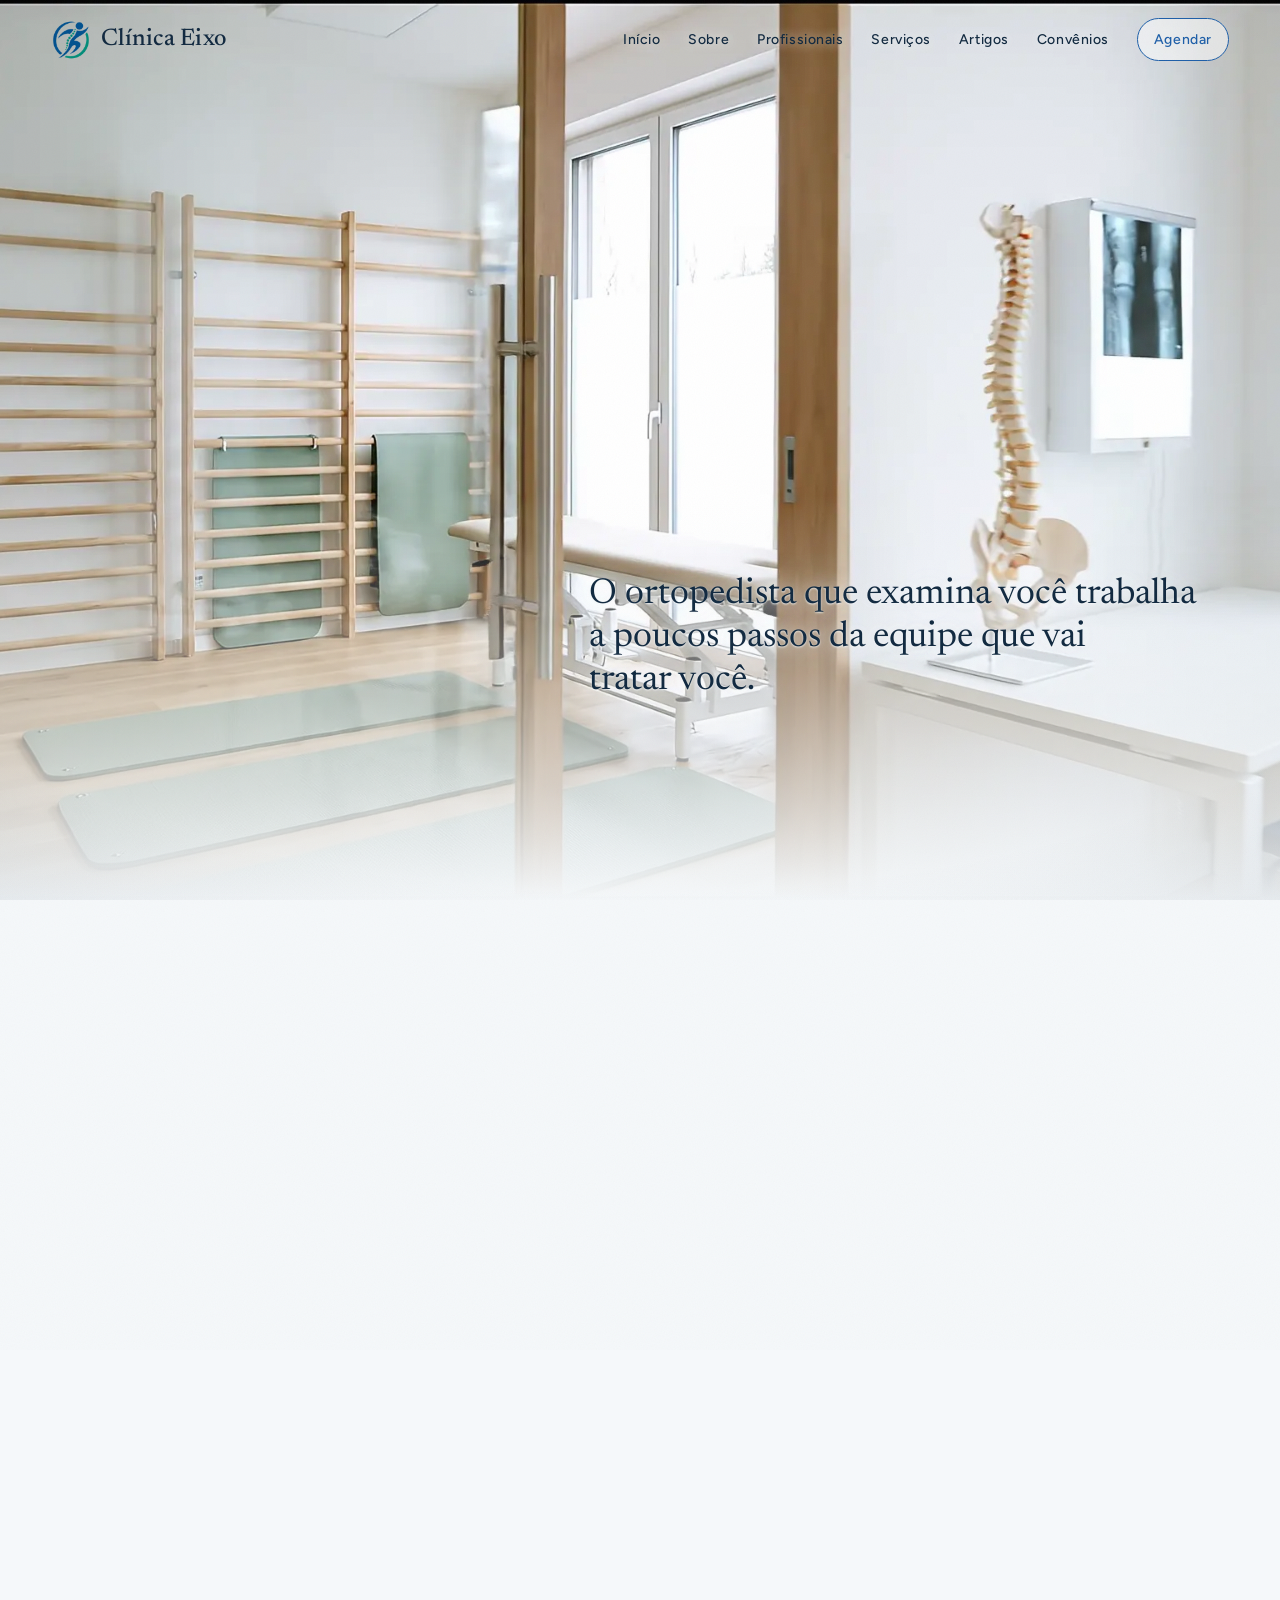
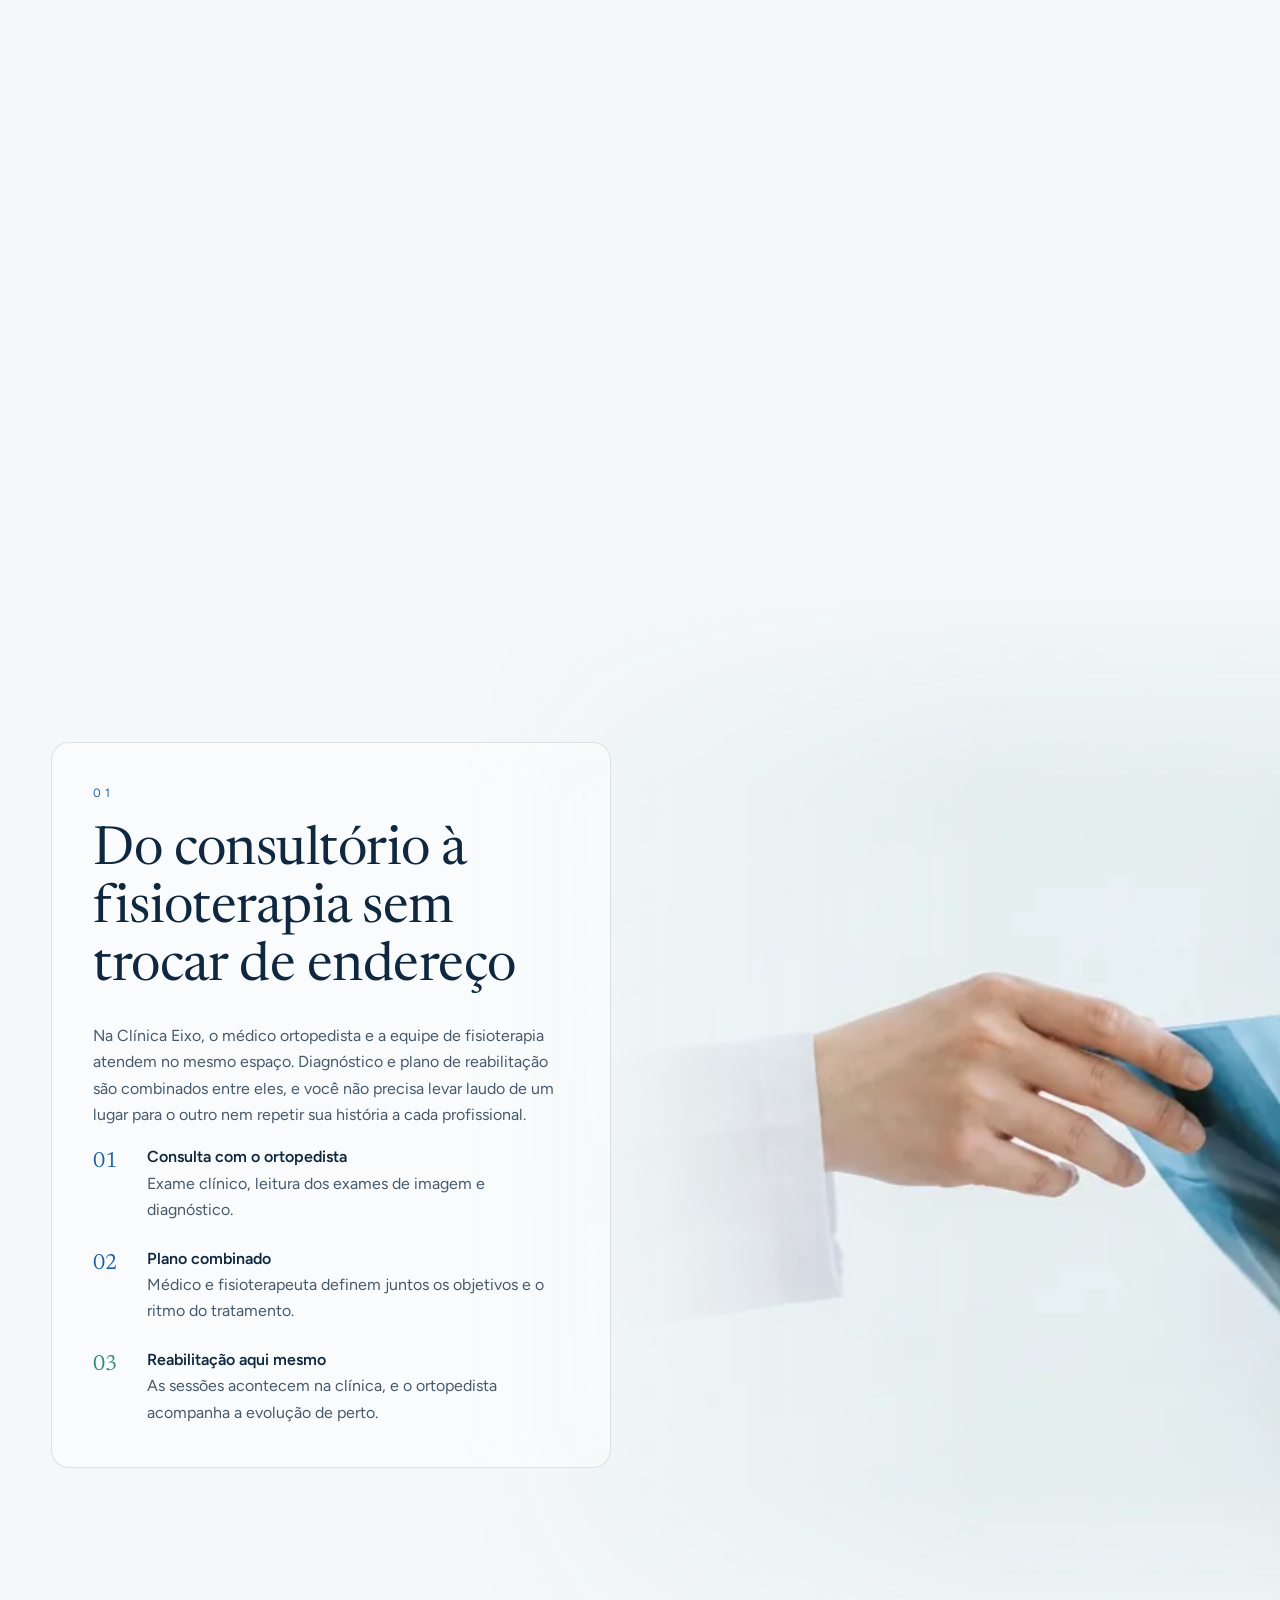
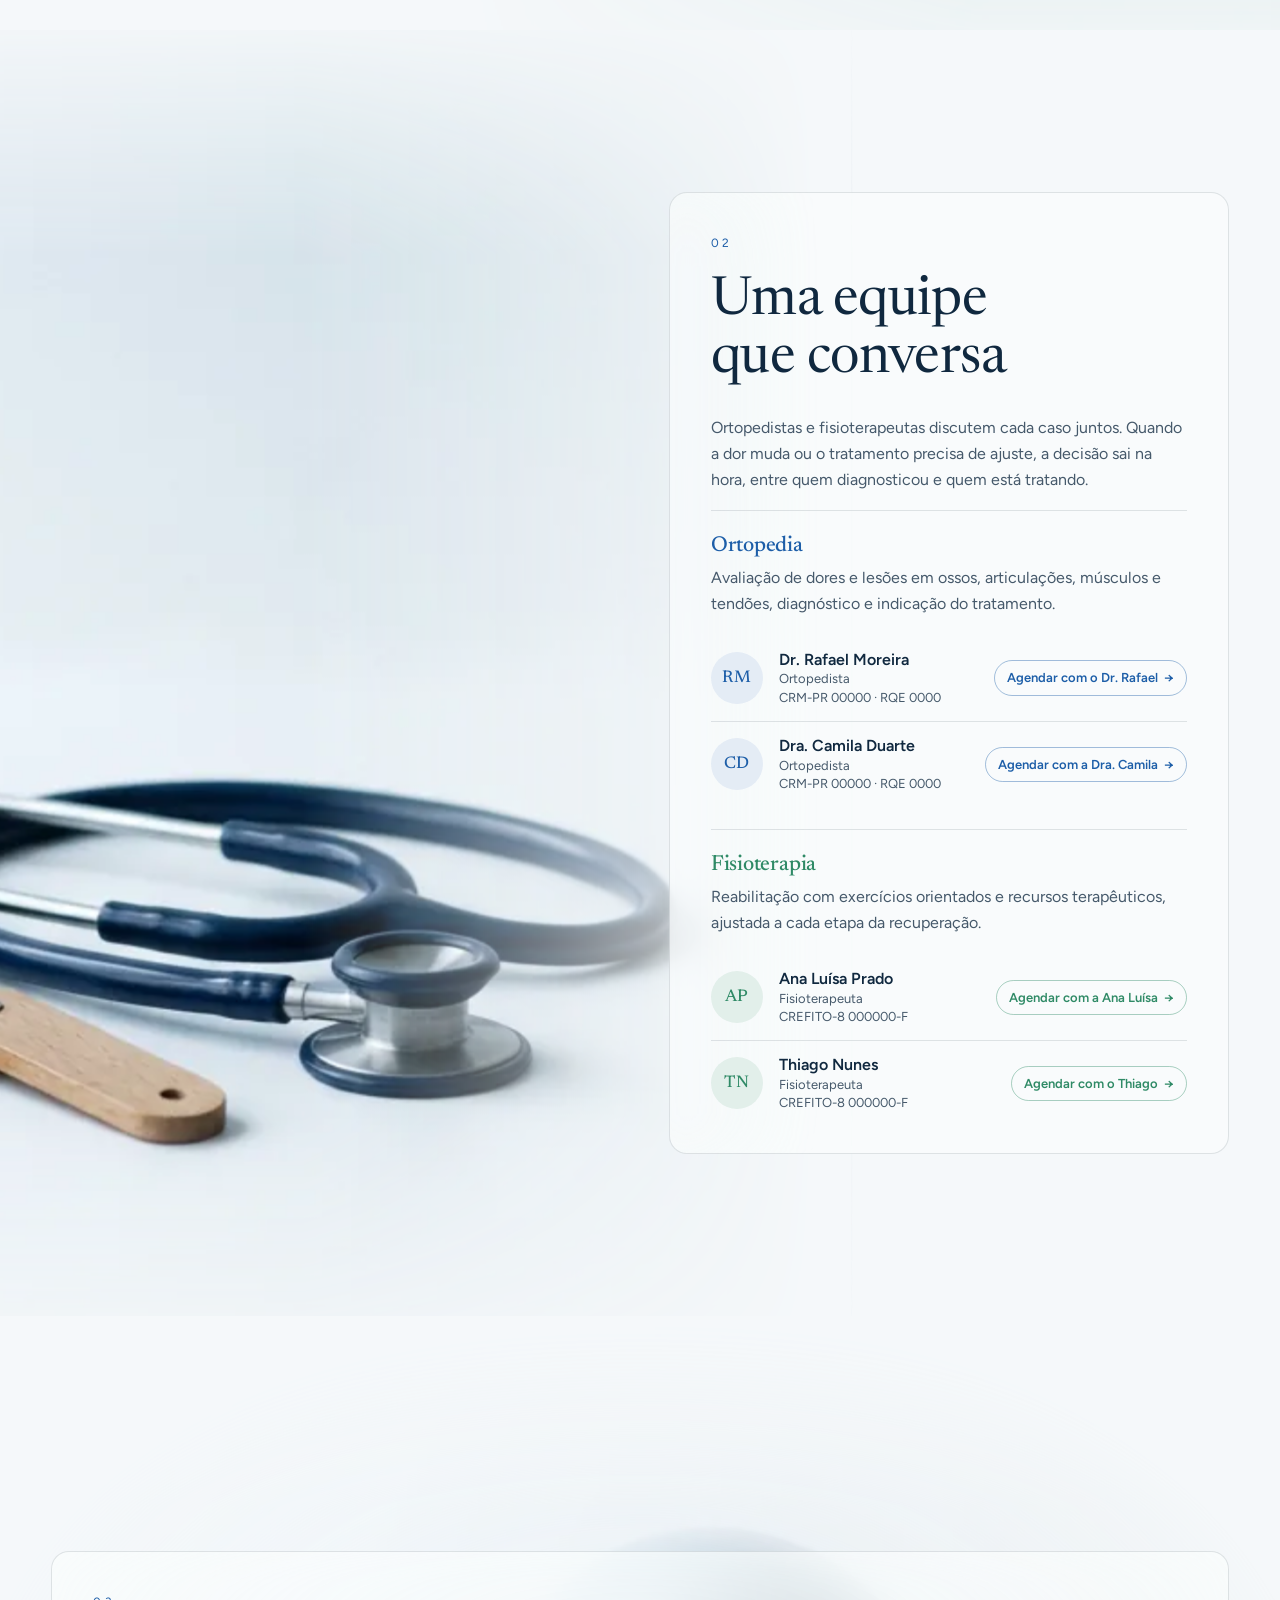
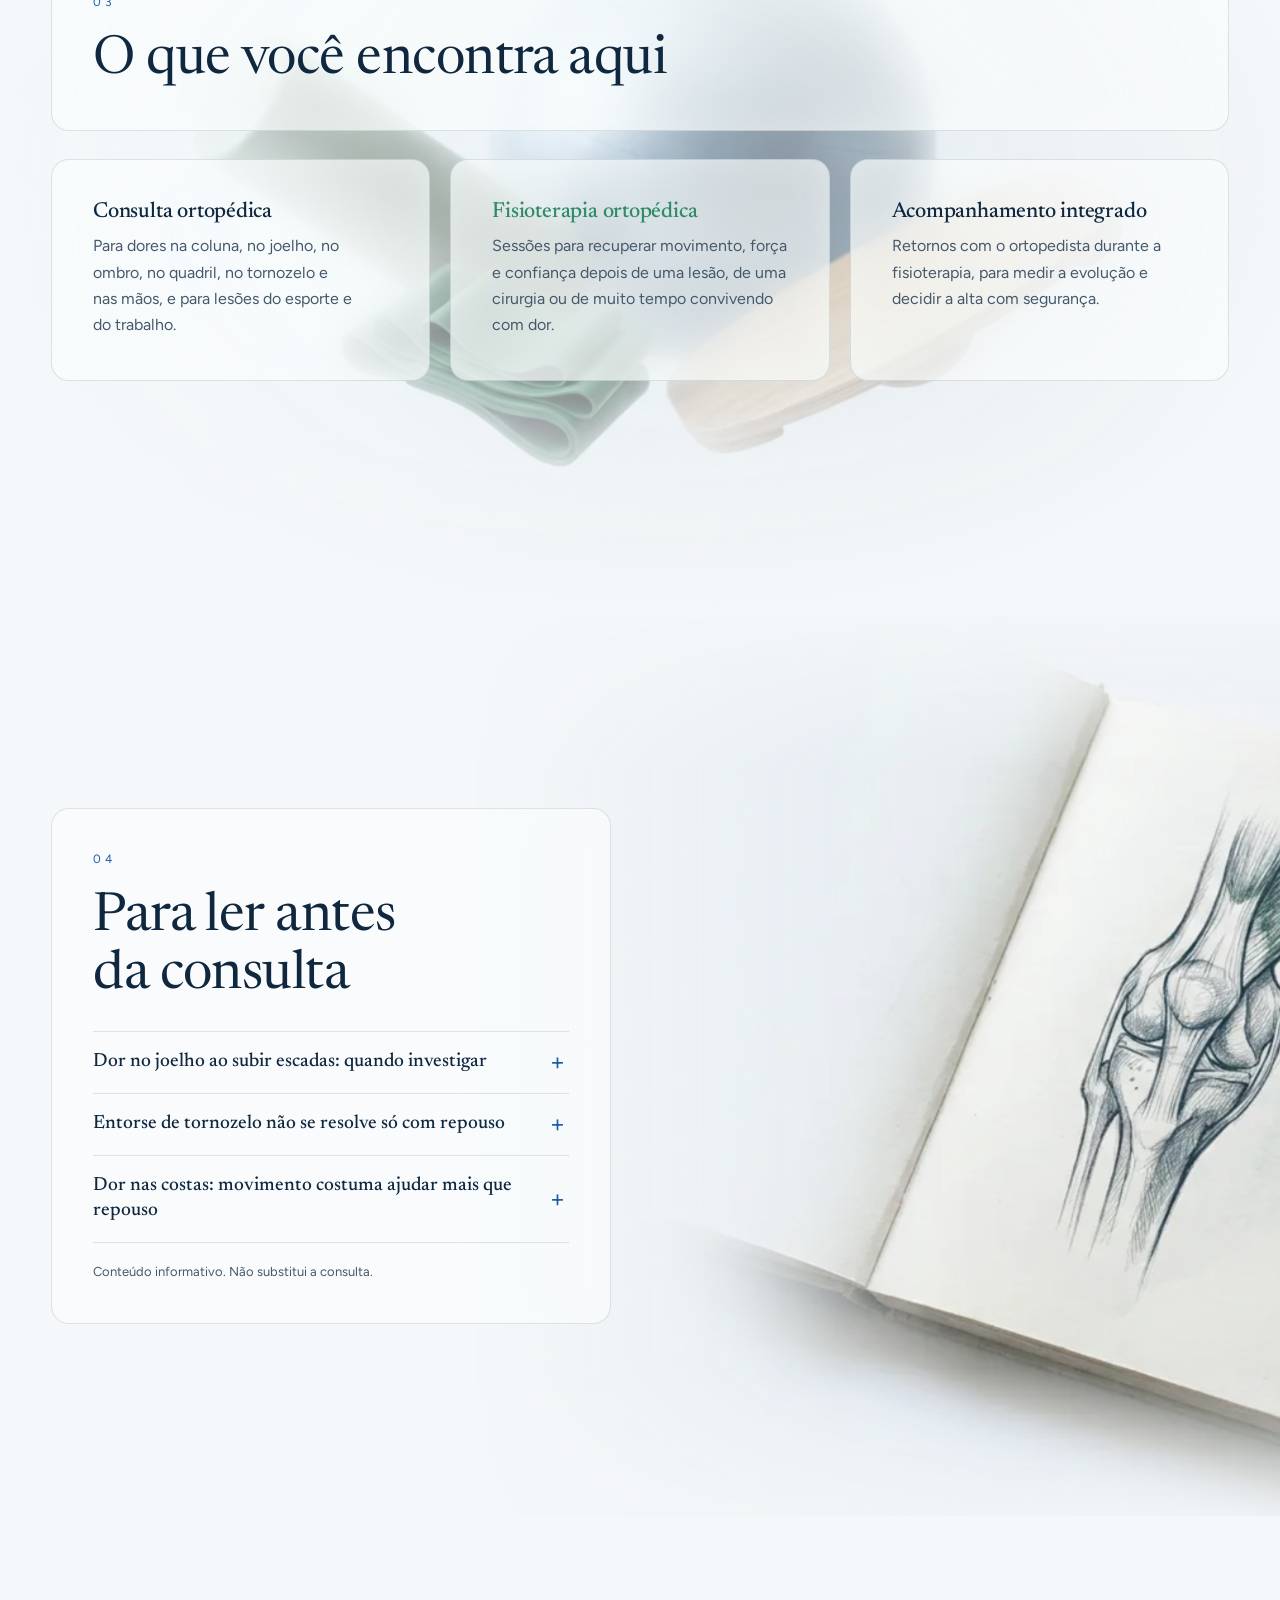
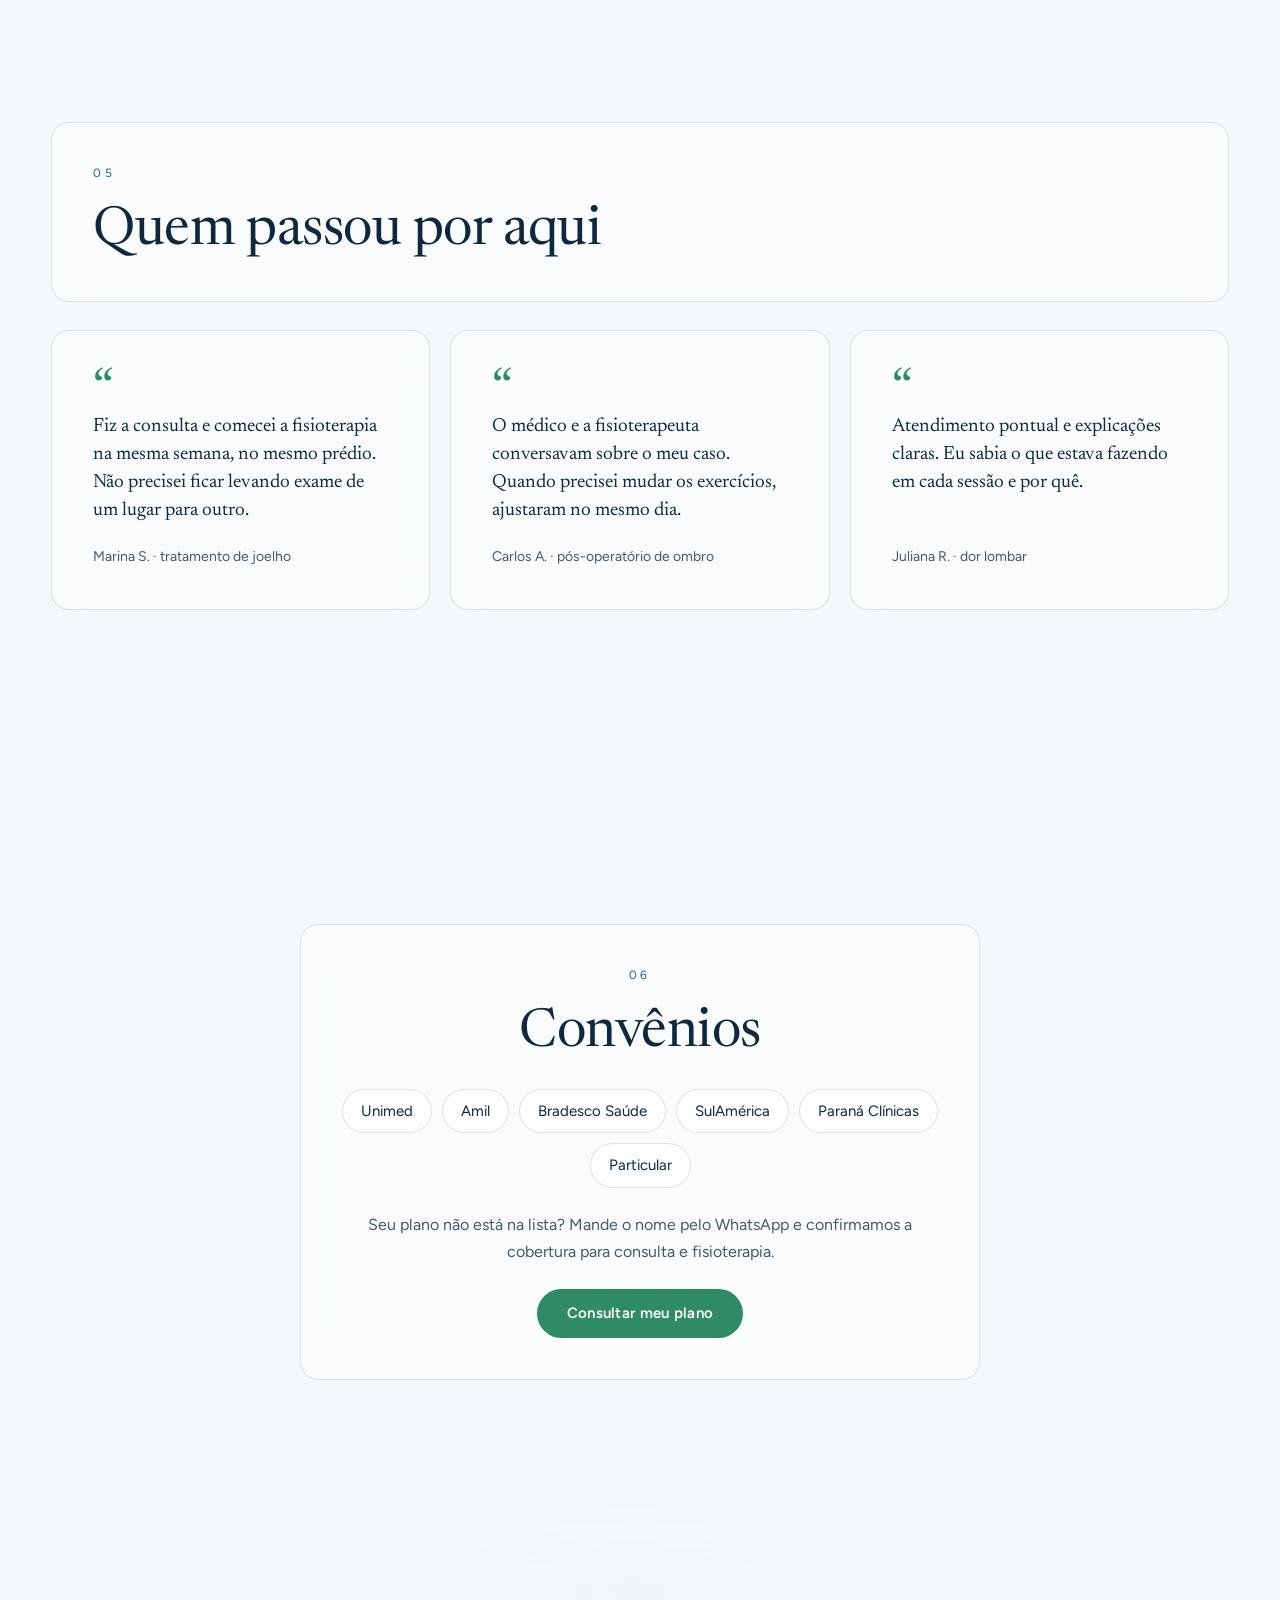
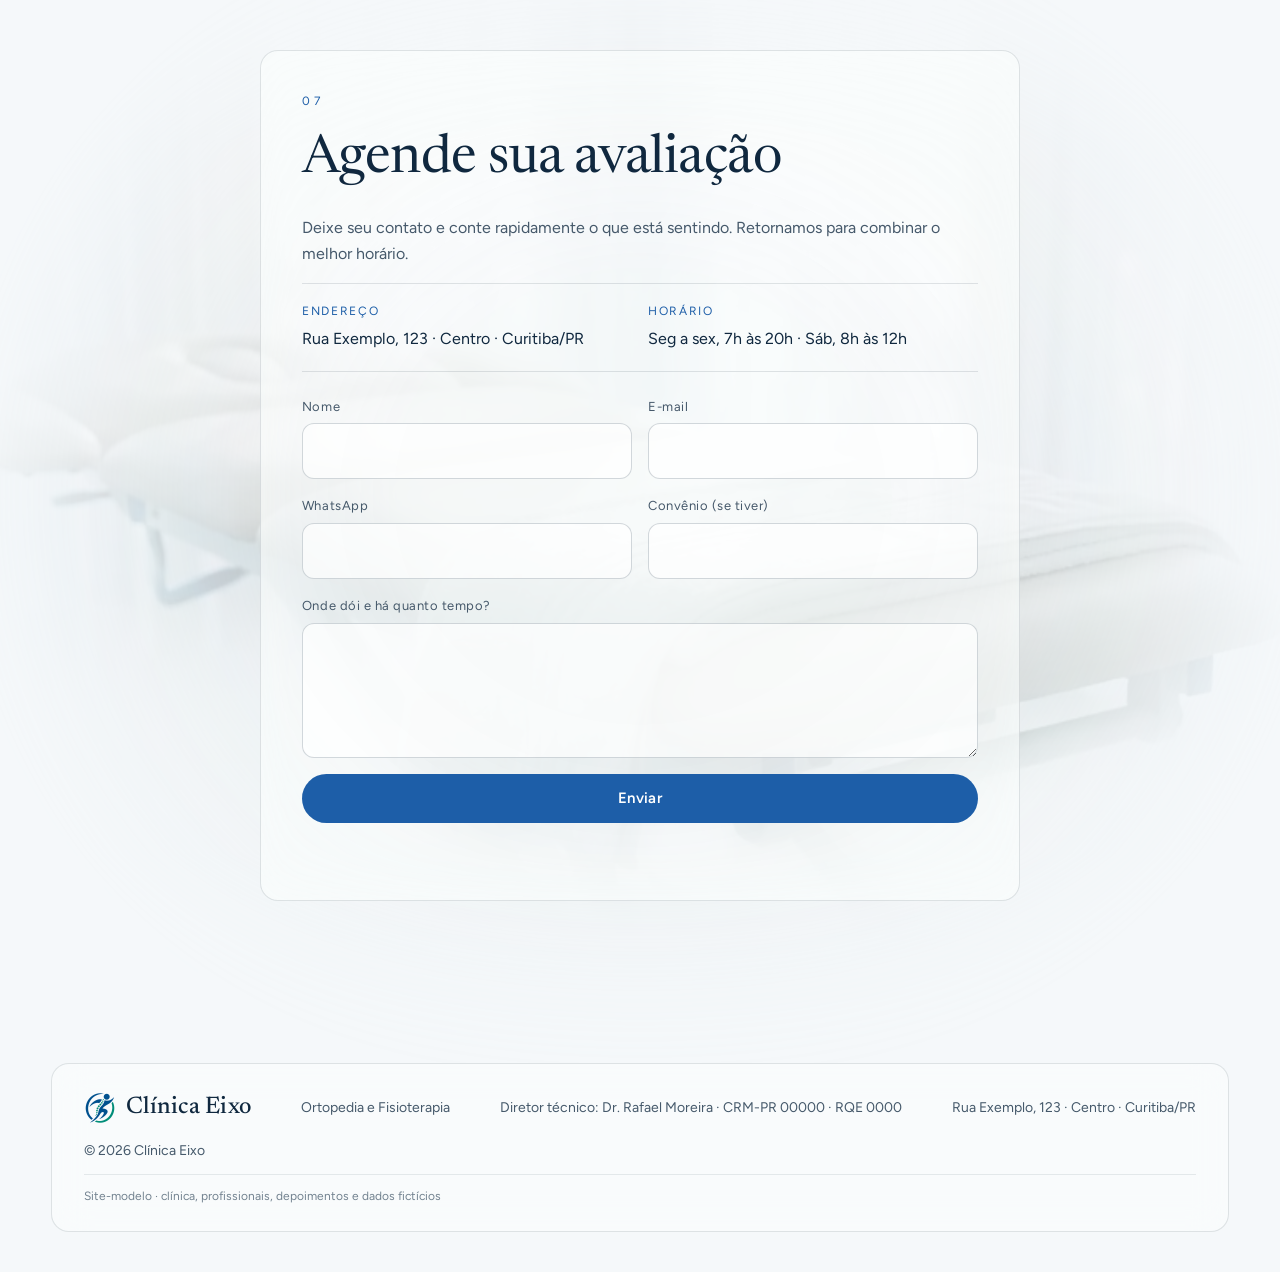
==== commit b402ca81: "Celular: imagens das seções visíveis em faixa acima do painel; versão nos links de CSS/JS Co-Authore" ====
--- a/index.html
+++ b/index.html
@@ -16,7 +16,7 @@
   <link href="https://fonts.googleapis.com/css2?family=Newsreader:opsz,wght@6..72,400;6..72,500;6..72,600&family=Figtree:wght@400;500;600&display=swap" rel="stylesheet">
   <link rel="preload" as="image" href="assets/frames/desktop/f_0001.webp" media="(min-width: 761px)">
   <link rel="preload" as="image" href="assets/frames/mobile/f_0001.webp" media="(max-width: 760px)">
-  <link rel="stylesheet" href="estilo.css">
+  <link rel="stylesheet" href="estilo.css?v=3">
 </head>
 <body>
 
@@ -294,7 +294,7 @@
   <svg viewBox="0 0 32 32" aria-hidden="true"><path fill="currentColor" d="M16 3C9 3 3.3 8.6 3.3 15.6c0 2.4.7 4.7 1.9 6.7L3 29l6.9-2.1c1.9 1 4 1.6 6.1 1.6 7 0 12.7-5.6 12.7-12.6S23 3 16 3Zm0 23.1c-1.9 0-3.8-.5-5.4-1.5l-.4-.2-4.1 1.2 1.3-4-.3-.4a10.4 10.4 0 0 1-1.6-5.6C5.5 9.8 10.2 5.2 16 5.2s10.5 4.6 10.5 10.4S21.8 26.1 16 26.1Zm5.8-7.8c-.3-.2-1.9-.9-2.2-1-.3-.1-.5-.2-.7.2-.2.3-.8 1-1 1.2-.2.2-.4.2-.7.1-.3-.2-1.3-.5-2.5-1.6-.9-.8-1.6-1.8-1.7-2.1-.2-.3 0-.5.1-.6l.5-.6.3-.5c.1-.2 0-.4 0-.6l-1-2.4c-.3-.6-.5-.5-.7-.5h-.6c-.2 0-.6.1-.9.4-.3.3-1.2 1.1-1.2 2.8s1.2 3.2 1.4 3.4c.2.2 2.4 3.6 5.7 5 .8.4 1.4.6 1.9.7.8.3 1.6.2 2.2.1.7-.1 1.9-.8 2.2-1.5.3-.7.3-1.4.2-1.5-.1-.2-.3-.3-.6-.4Z"/></svg>
 </a>
 
-<script src="config.js"></script>
-<script src="app.js"></script>
+<script src="config.js?v=2"></script>
+<script src="app.js?v=2"></script>
 </body>
 </html>
--- a/estilo.css
+++ b/estilo.css
@@ -349,10 +349,26 @@
   .secao { padding: 14vh var(--gutter); min-height: auto; }
   .secao-grade, .secao-grade--direita { grid-template-columns: 1fr; }
   .secao-grade--direita > .painel { grid-column: 1; }
-  .arte--direita, .arte--esquerda { left: 0; right: 0; width: 100%; height: 70%; opacity: .55;
-    -webkit-mask-image: linear-gradient(to bottom, transparent, #000 25%, #000 55%, transparent);
-            mask-image: linear-gradient(to bottom, transparent, #000 25%, #000 55%, transparent); }
+  /* Celular: a arte vira uma faixa visível acima do painel, dissolvendo no fundo (sem moldura) */
+  .secao:has(> .arte) { padding-top: 0; }
+  .secao > .arte {
+    position: relative; inset: auto; z-index: -1;
+    width: calc(100% + 2 * var(--gutter)); max-width: none; margin-inline: calc(-1 * var(--gutter));
+    height: auto; aspect-ratio: 4 / 3; max-height: 52svh; opacity: 1; justify-self: stretch;
+    -webkit-mask-image: linear-gradient(to bottom, transparent 0, #000 14%, #000 72%, transparent 100%);
+            mask-image: linear-gradient(to bottom, transparent 0, #000 14%, #000 72%, transparent 100%);
+  }
+  /* enquadra o assunto de cada imagem */
+  #sobre > .arte { object-position: 80% 50%; }
+  #profissionais > .arte { object-position: 25% 50%; }
+  #servicos > .arte { object-position: 50% 50%; }
+  #artigos > .arte { object-position: 66% 50%; }
+  #contato > .arte { object-position: 50% 50%; }
+  .secao > .arte + * { margin-top: -44px; }
+  .secao--larga > .arte + * { margin-top: -72px; }
   .momento, .momento--direita { left: var(--gutter); right: var(--gutter); bottom: 18vh; }
+  .momento--centro { width: auto; max-width: none; transform: translateY(24px); }
+  .momento--centro.ativo { transform: none; }
 }
 
 @media (prefers-reduced-motion: reduce) {
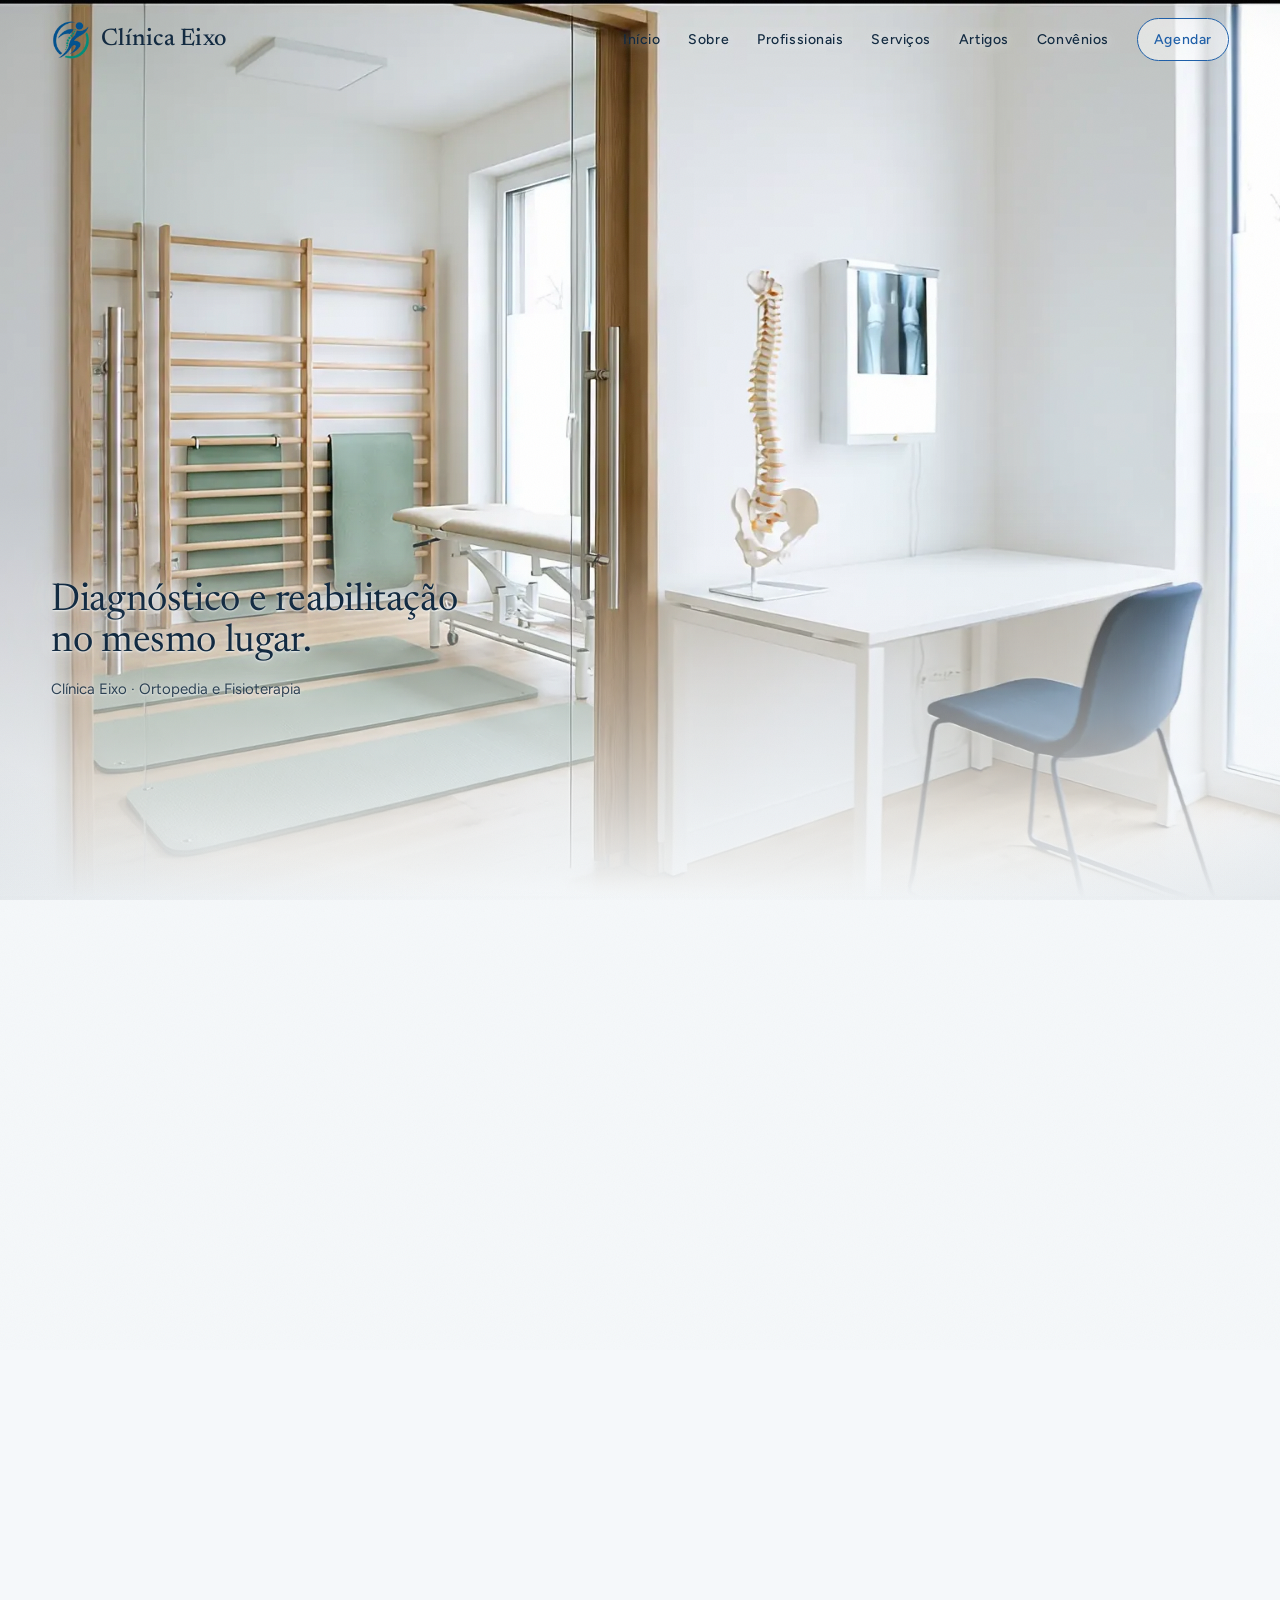
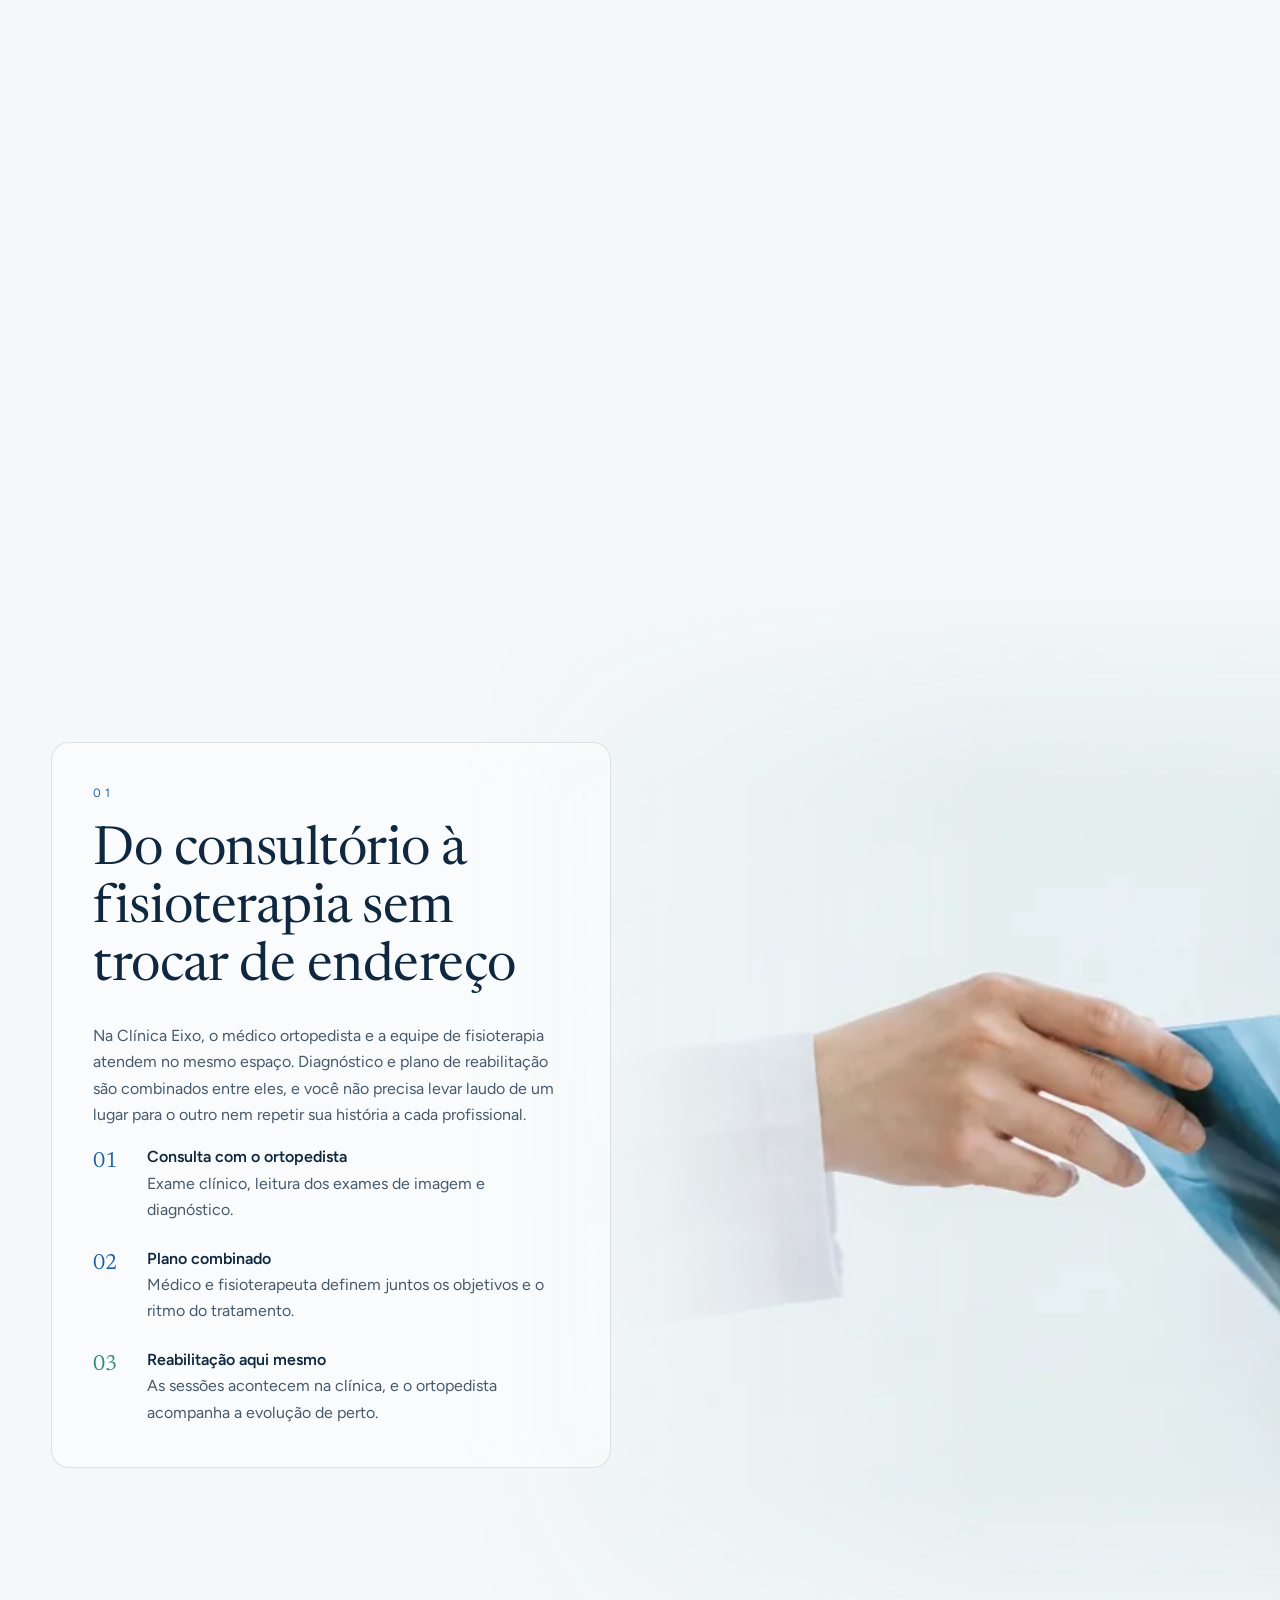
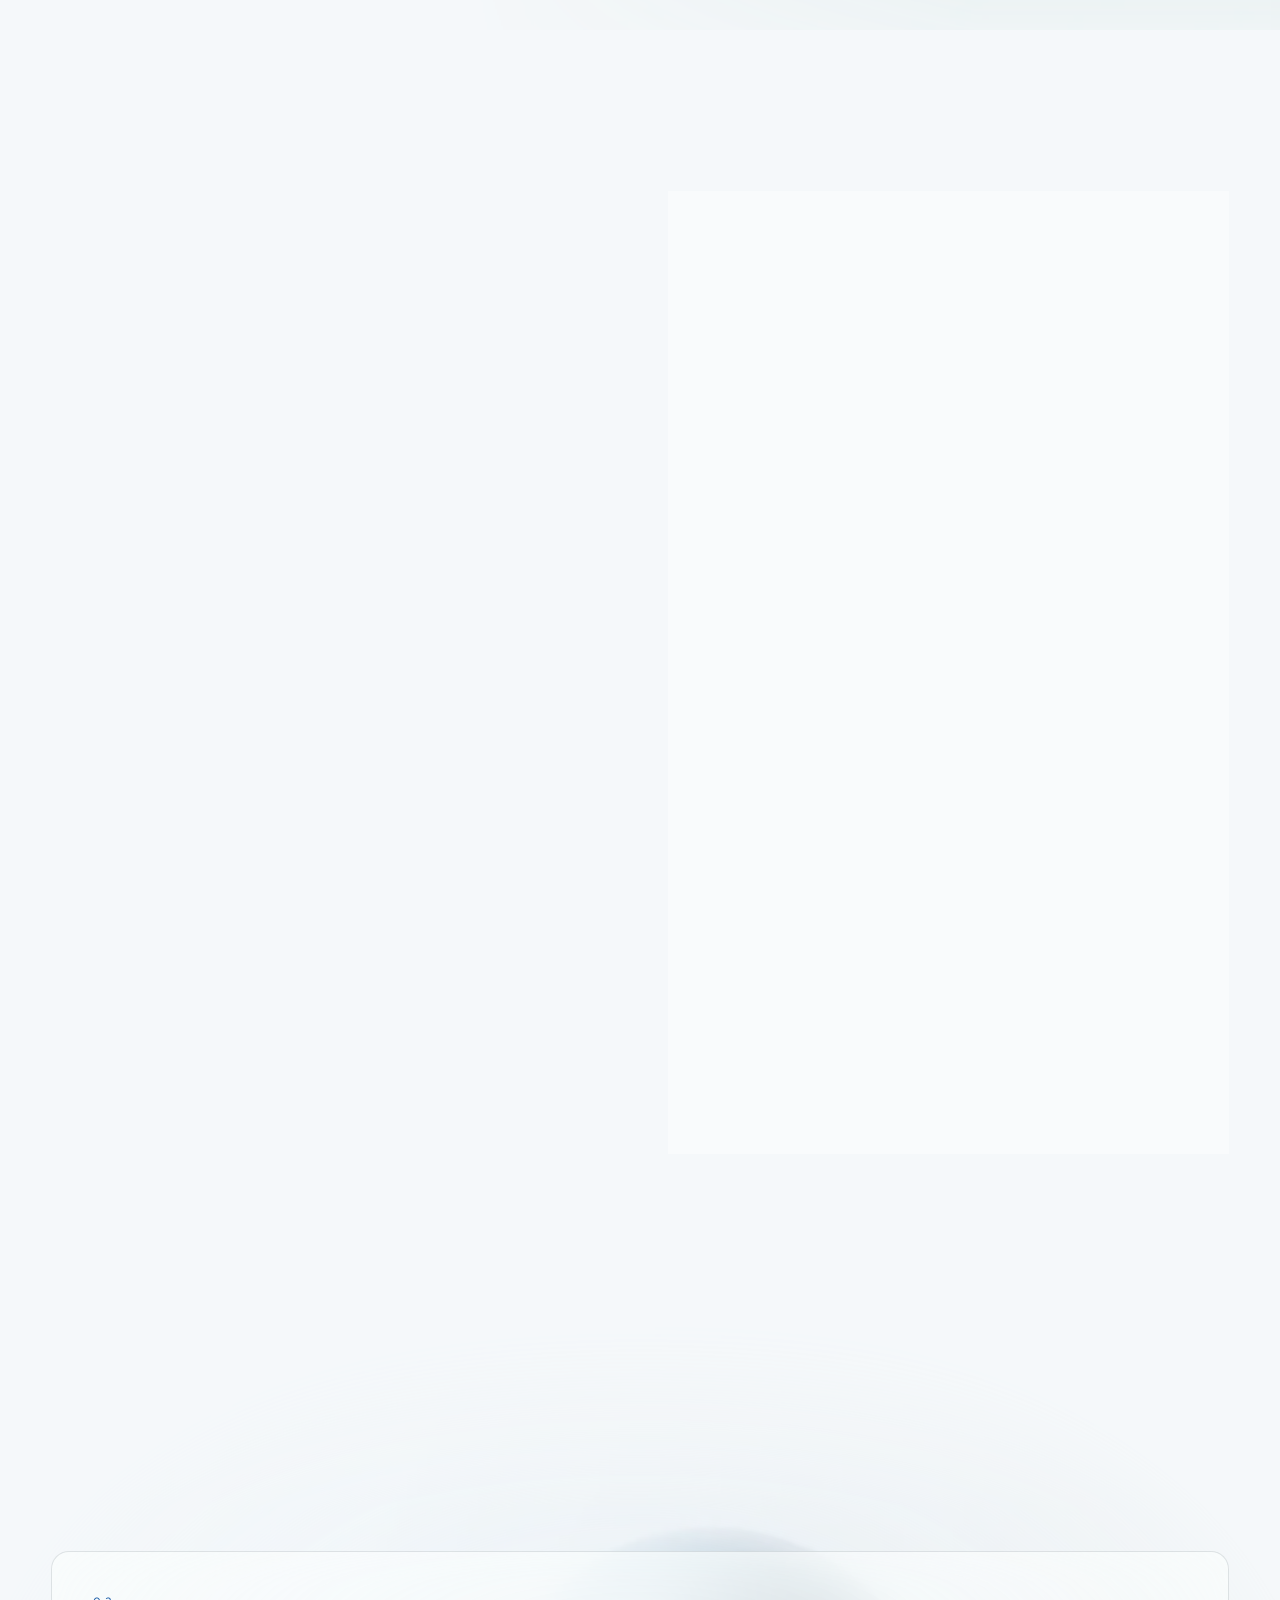
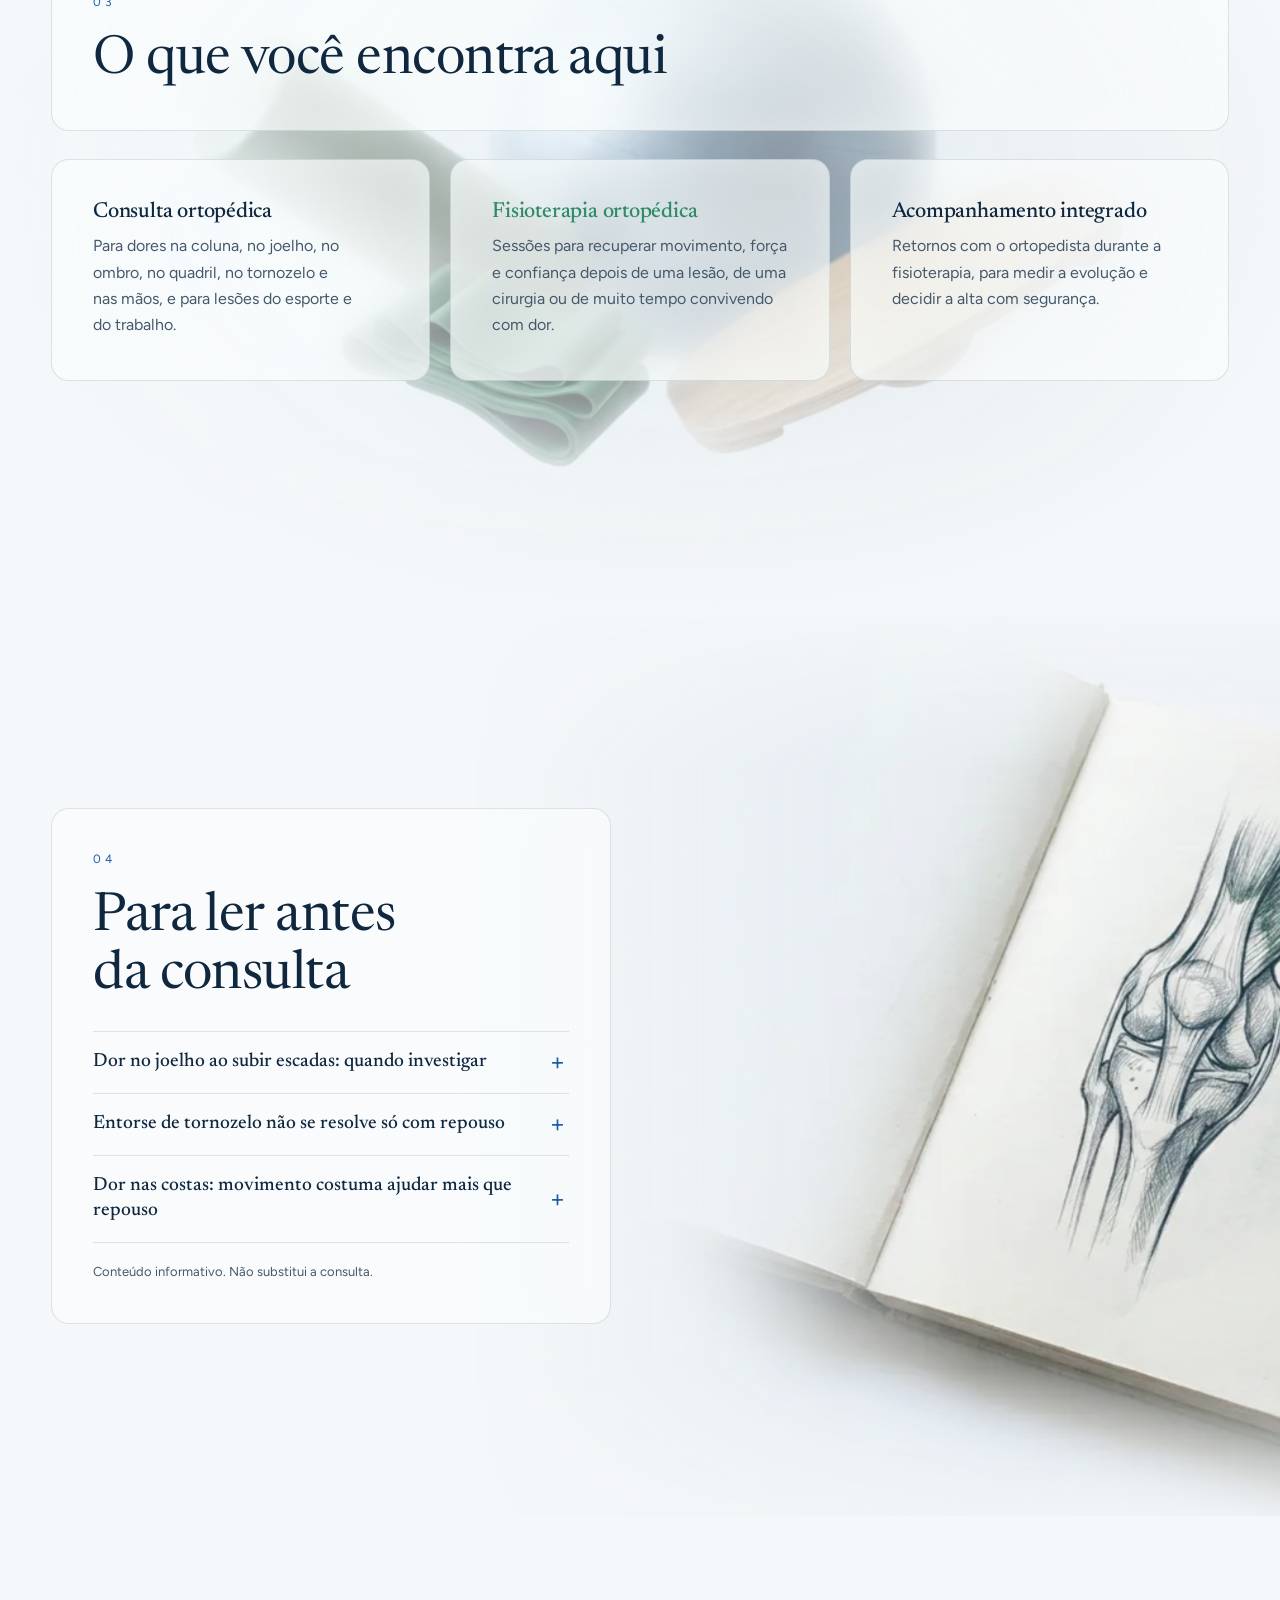
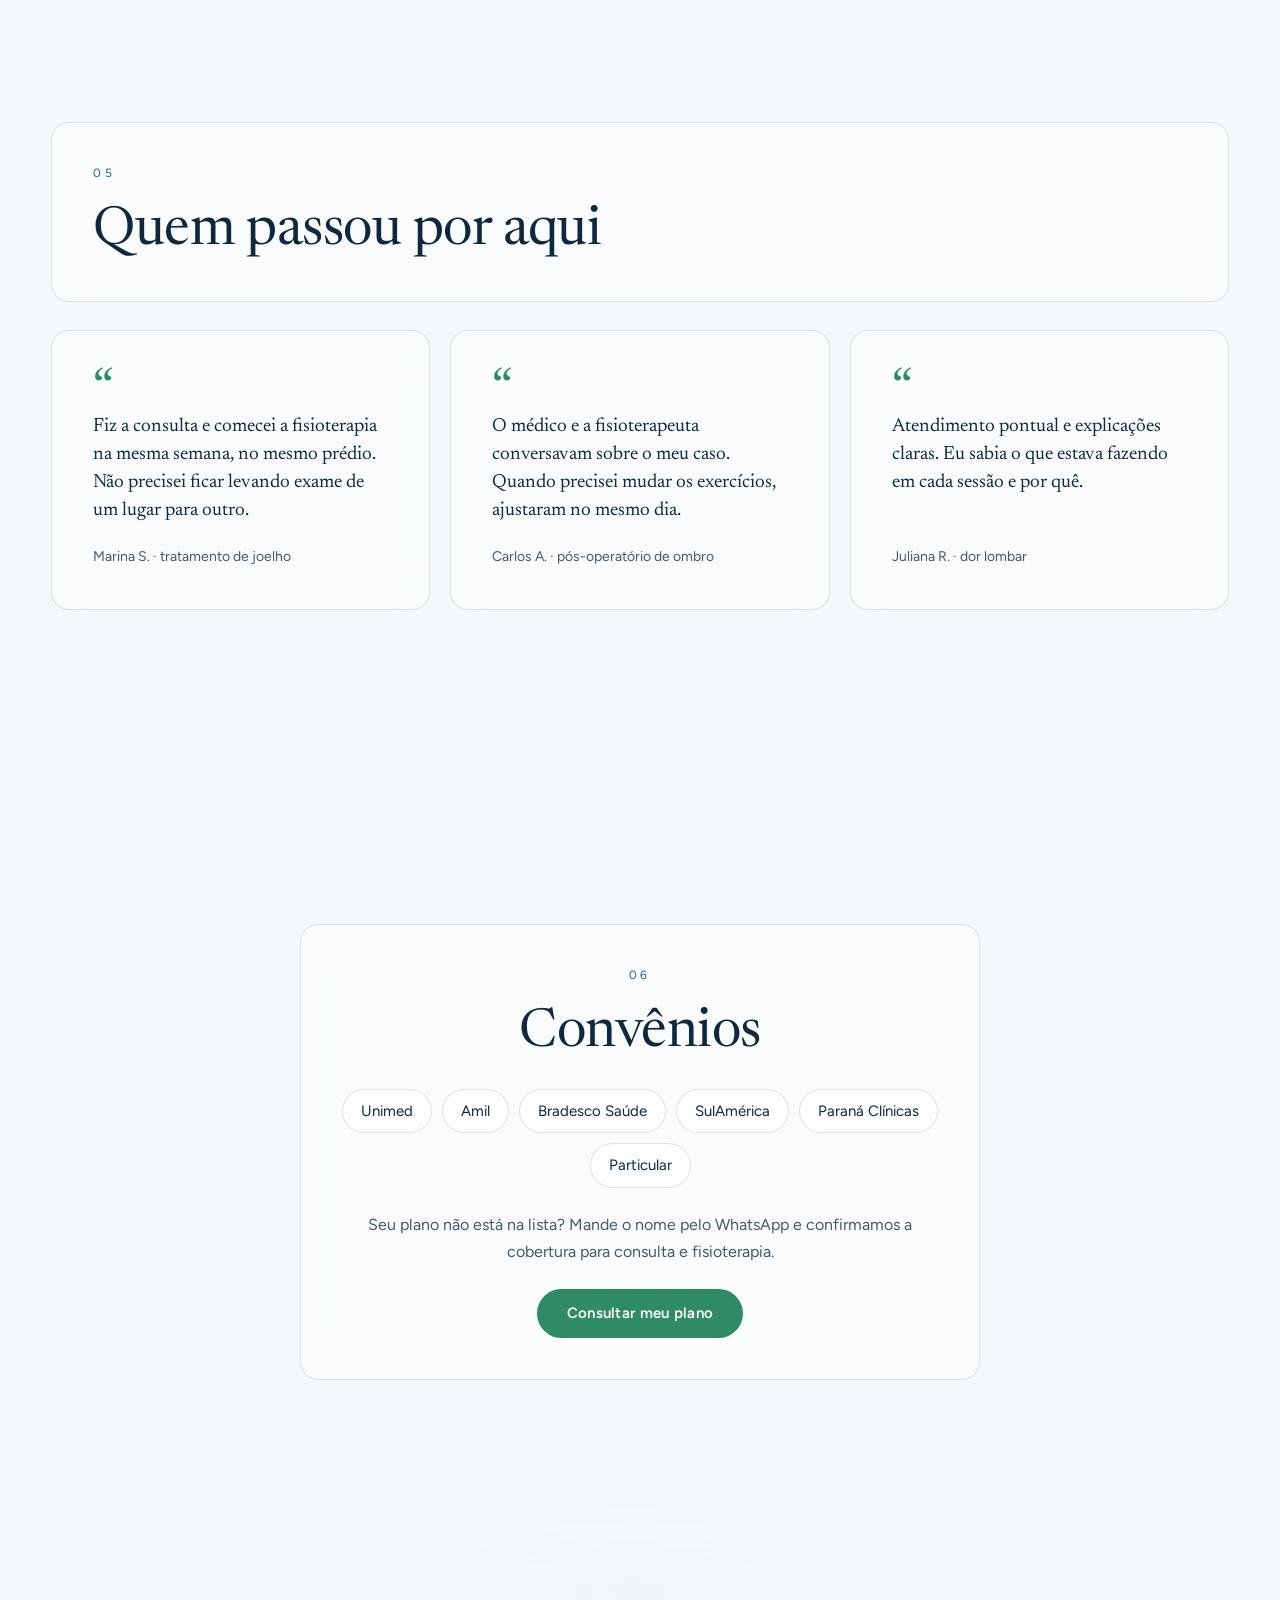
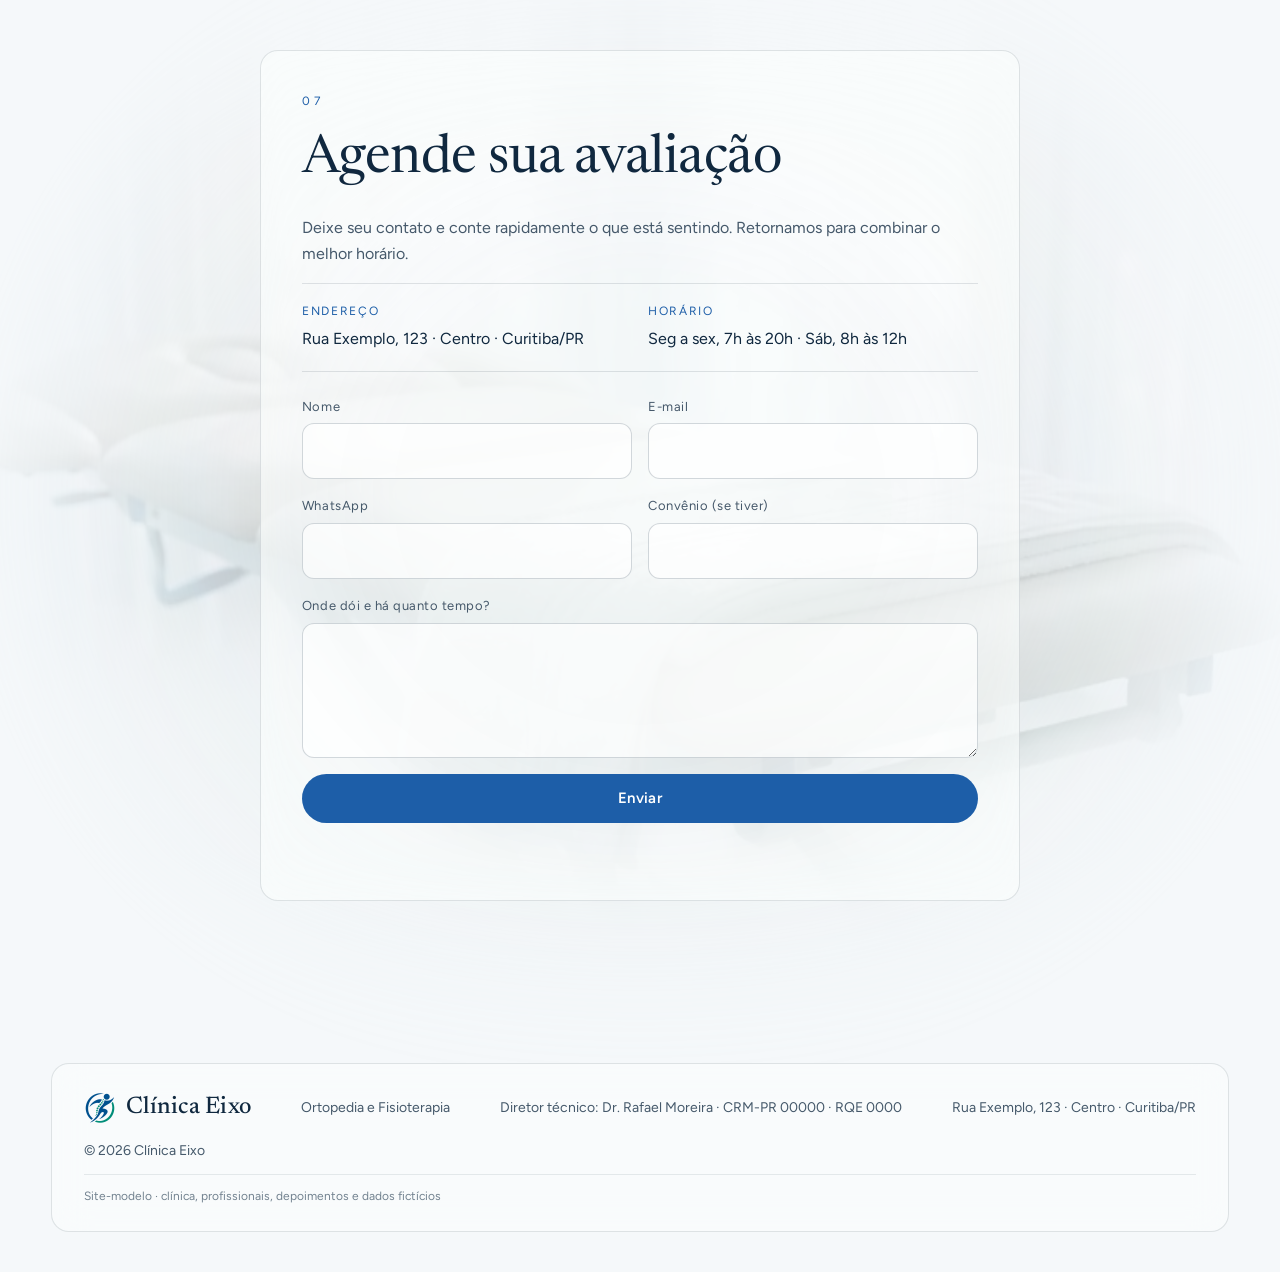
==== commit 3b84876b: "Mensagem do WhatsApp dos profissionais: 'vim pelo site' Co-Authored-By: Claude Opus 5.5 <noreply@ant" ====
--- a/index.html
+++ b/index.html
@@ -111,13 +111,13 @@
                 <span class="equipe-foto" aria-hidden="true">RM</span>
                 <strong>Dr. Rafael Moreira</strong>
                 <span class="equipe-cargo">Ortopedista<br><span class="reg">CRM-PR 00000</span> · <span class="reg">RQE 0000</span></span>
-                <a class="equipe-agendar" data-whats data-msg="Olá, gostaria de agendar com o Dr. Rafael Moreira." target="_blank" rel="noopener">Agendar com o Dr. Rafael</a>
+                <a class="equipe-agendar" data-whats data-msg="Olá, vim pelo site e gostaria de agendar com o Dr. Rafael Moreira." target="_blank" rel="noopener">Agendar com o Dr. Rafael</a>
               </li>
               <li>
                 <span class="equipe-foto" aria-hidden="true">CD</span>
                 <strong>Dra. Camila Duarte</strong>
                 <span class="equipe-cargo">Ortopedista<br><span class="reg">CRM-PR 00000</span> · <span class="reg">RQE 0000</span></span>
-                <a class="equipe-agendar" data-whats data-msg="Olá, gostaria de agendar com a Dra. Camila Duarte." target="_blank" rel="noopener">Agendar com a Dra. Camila</a>
+                <a class="equipe-agendar" data-whats data-msg="Olá, vim pelo site e gostaria de agendar com a Dra. Camila Duarte." target="_blank" rel="noopener">Agendar com a Dra. Camila</a>
               </li>
             </ul>
           </div>
@@ -129,13 +129,13 @@
                 <span class="equipe-foto" aria-hidden="true">AP</span>
                 <strong>Ana Luísa Prado</strong>
                 <span class="equipe-cargo">Fisioterapeuta<br><span class="reg">CREFITO-8 000000-F</span></span>
-                <a class="equipe-agendar" data-whats data-msg="Olá, gostaria de agendar com a Ana Luísa Prado." target="_blank" rel="noopener">Agendar com a Ana Luísa</a>
+                <a class="equipe-agendar" data-whats data-msg="Olá, vim pelo site e gostaria de agendar com a Ana Luísa Prado." target="_blank" rel="noopener">Agendar com a Ana Luísa</a>
               </li>
               <li class="equipe--fisio">
                 <span class="equipe-foto" aria-hidden="true">TN</span>
                 <strong>Thiago Nunes</strong>
                 <span class="equipe-cargo">Fisioterapeuta<br><span class="reg">CREFITO-8 000000-F</span></span>
-                <a class="equipe-agendar" data-whats data-msg="Olá, gostaria de agendar com o Thiago Nunes." target="_blank" rel="noopener">Agendar com o Thiago</a>
+                <a class="equipe-agendar" data-whats data-msg="Olá, vim pelo site e gostaria de agendar com o Thiago Nunes." target="_blank" rel="noopener">Agendar com o Thiago</a>
               </li>
             </ul>
           </div>
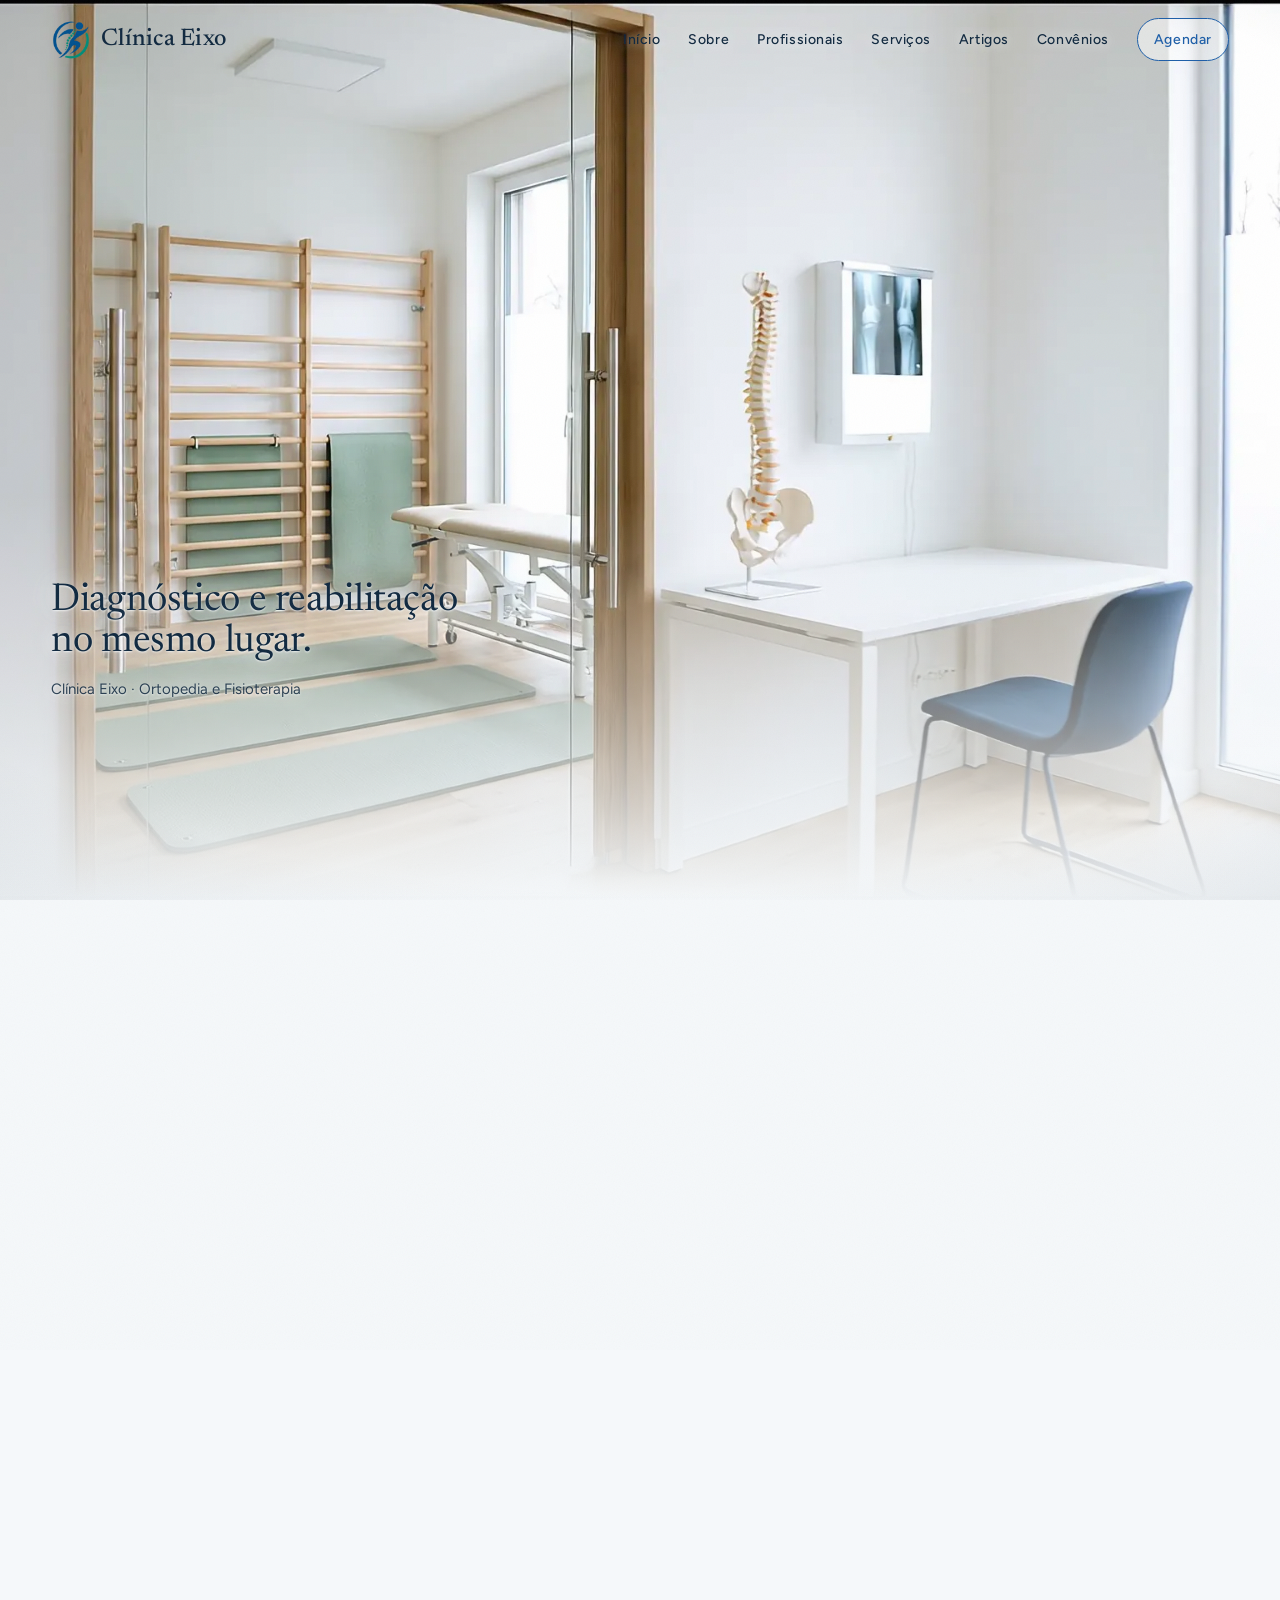
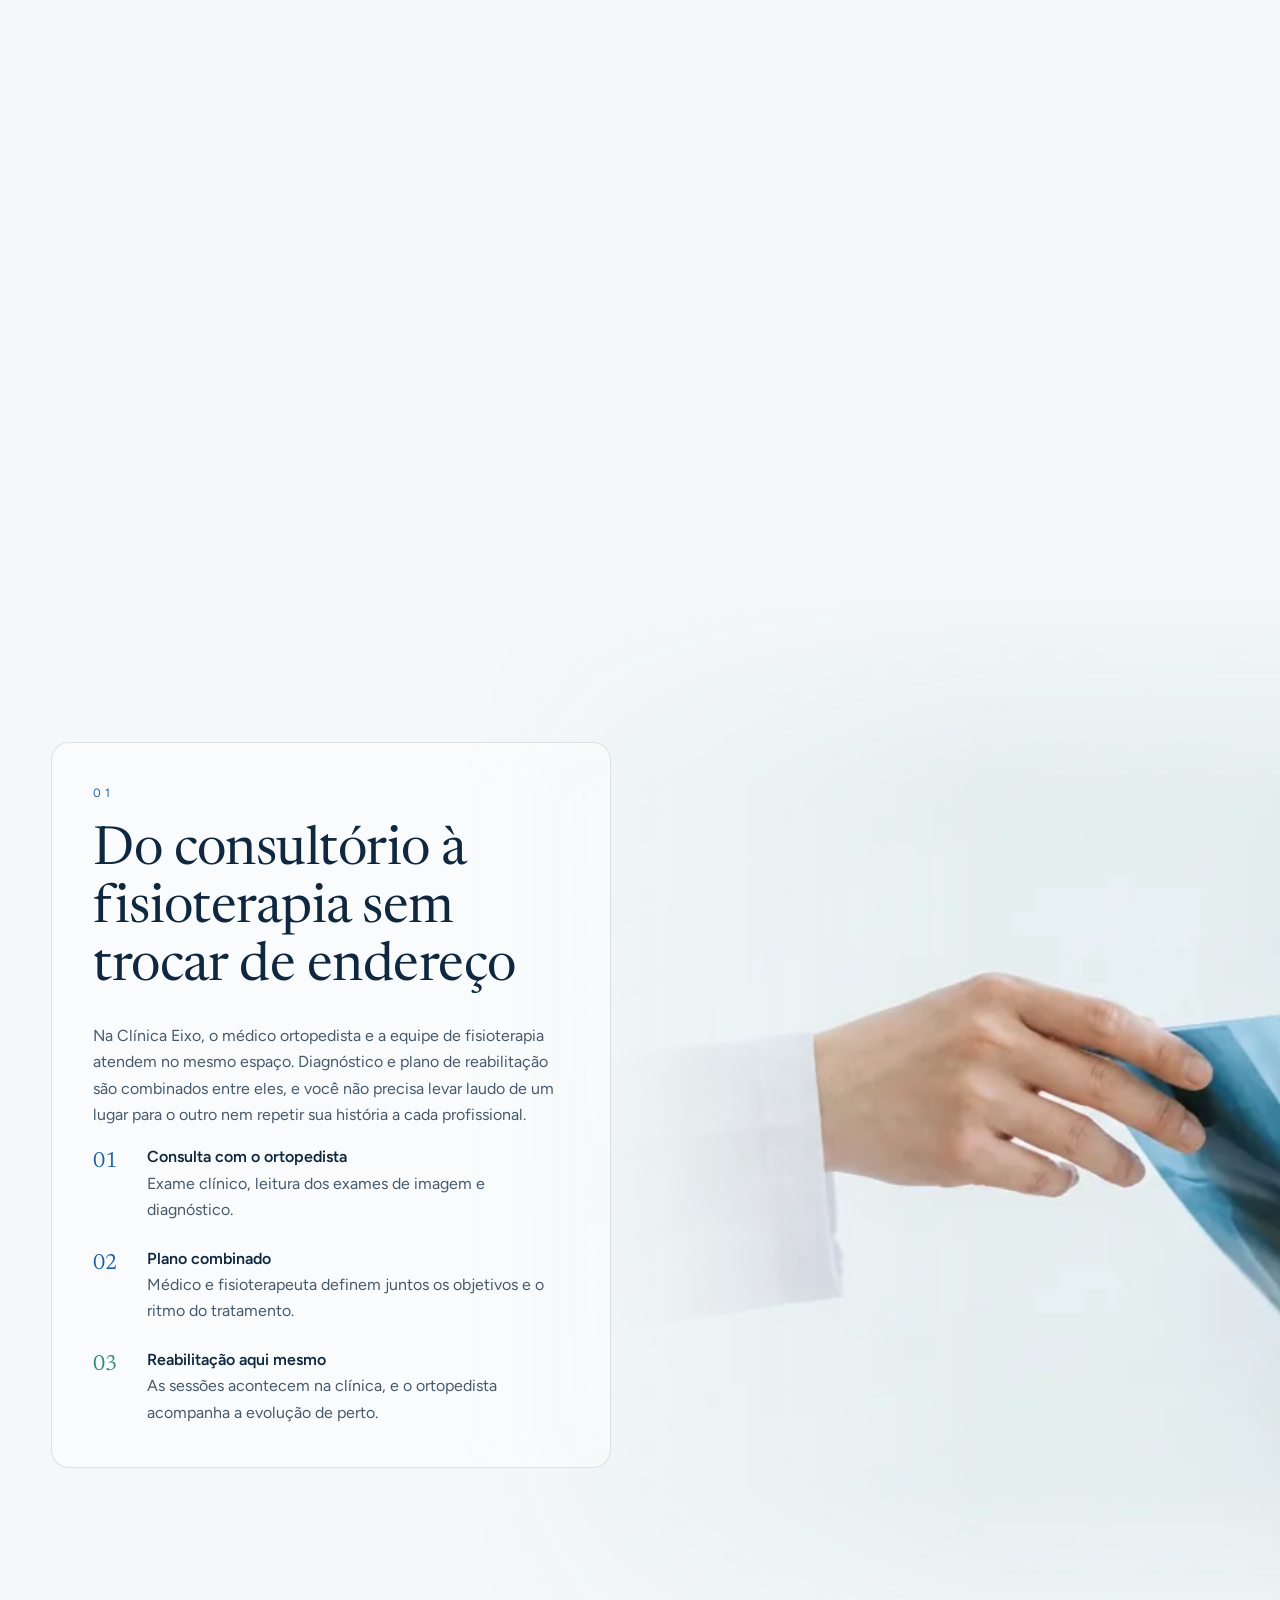
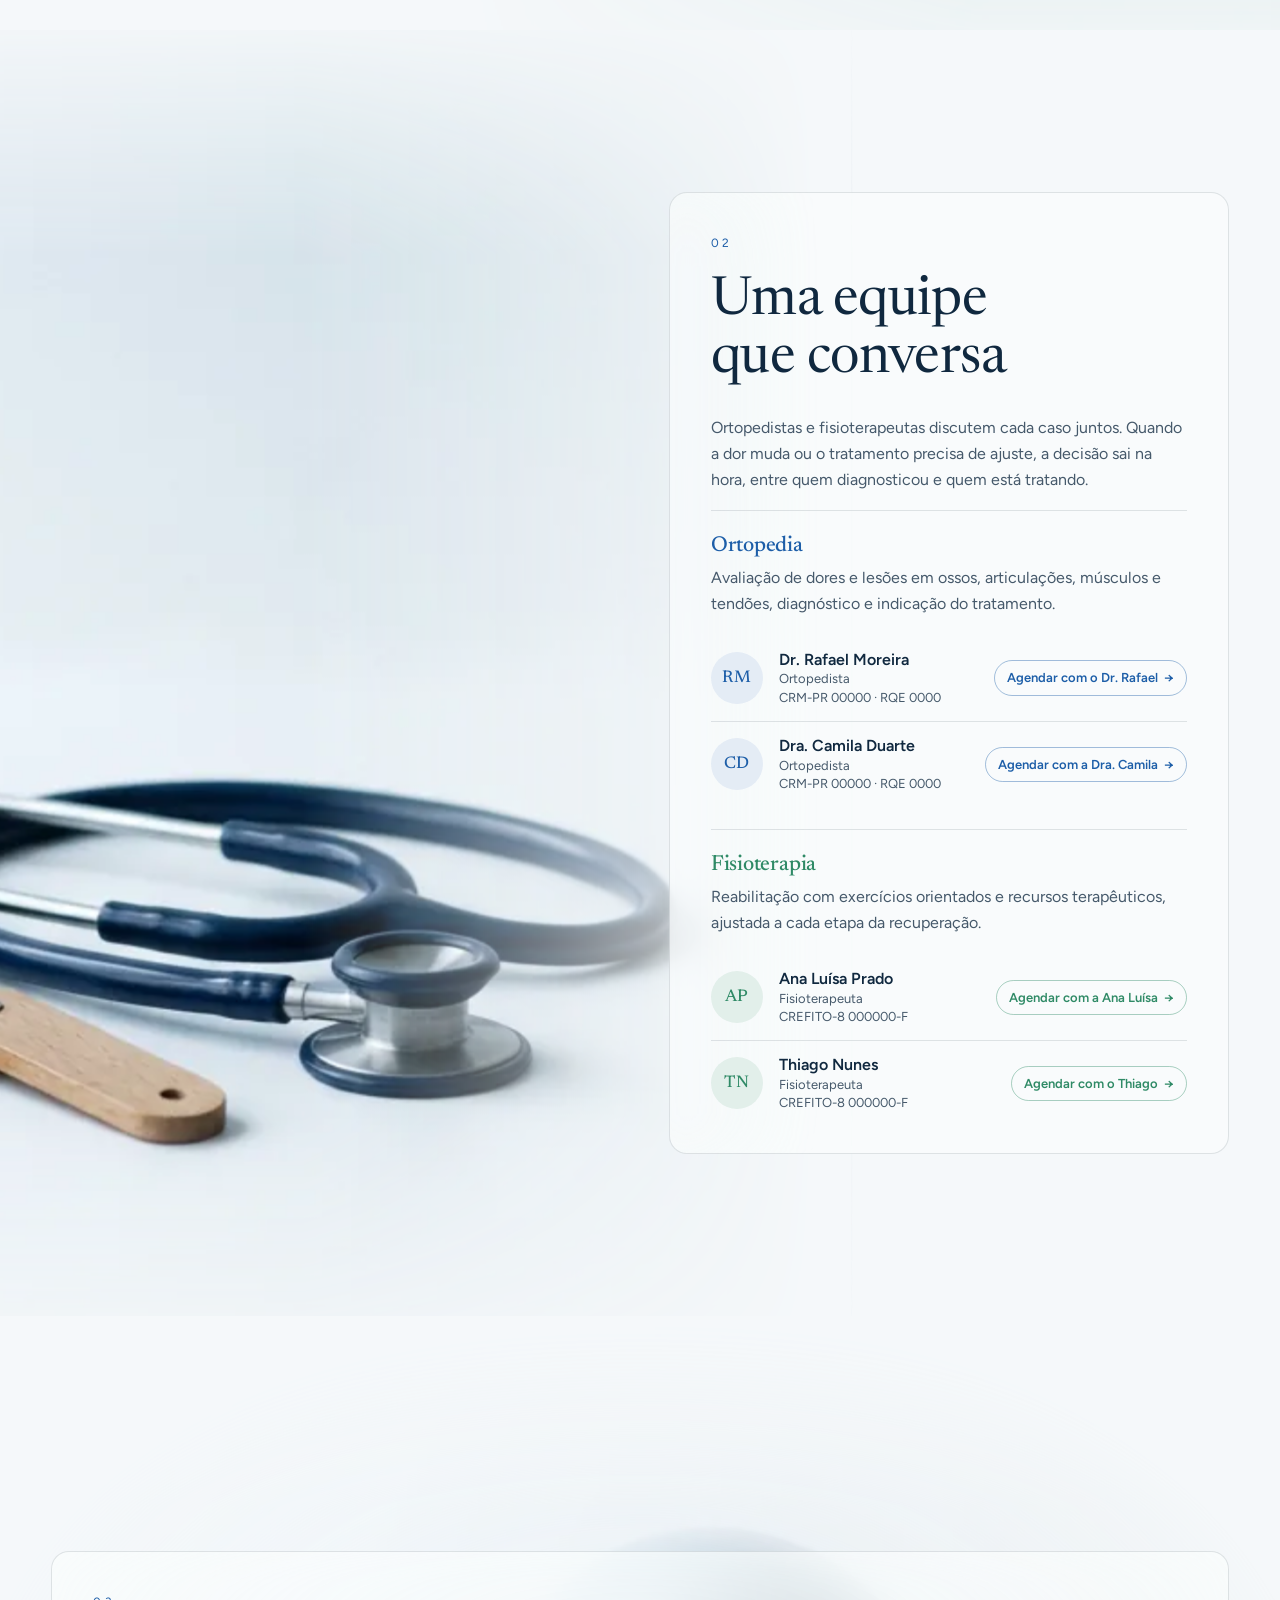
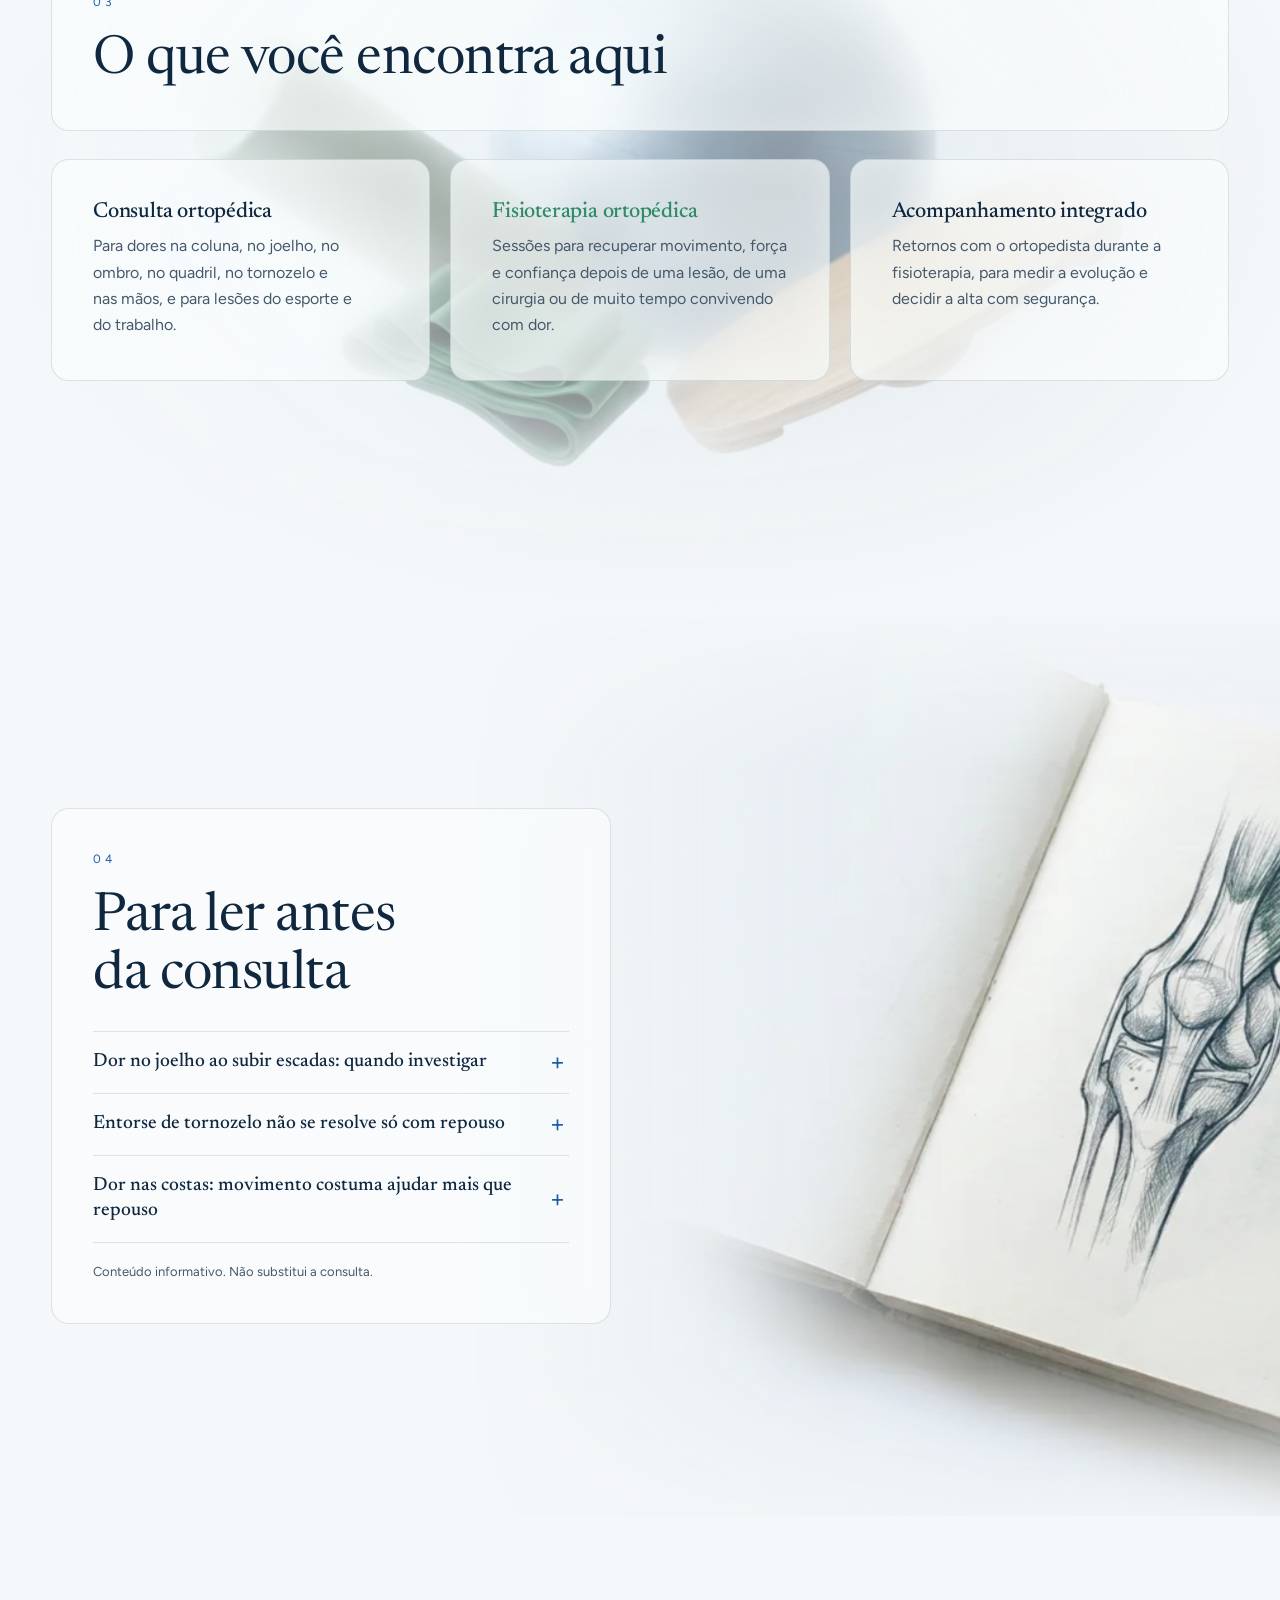
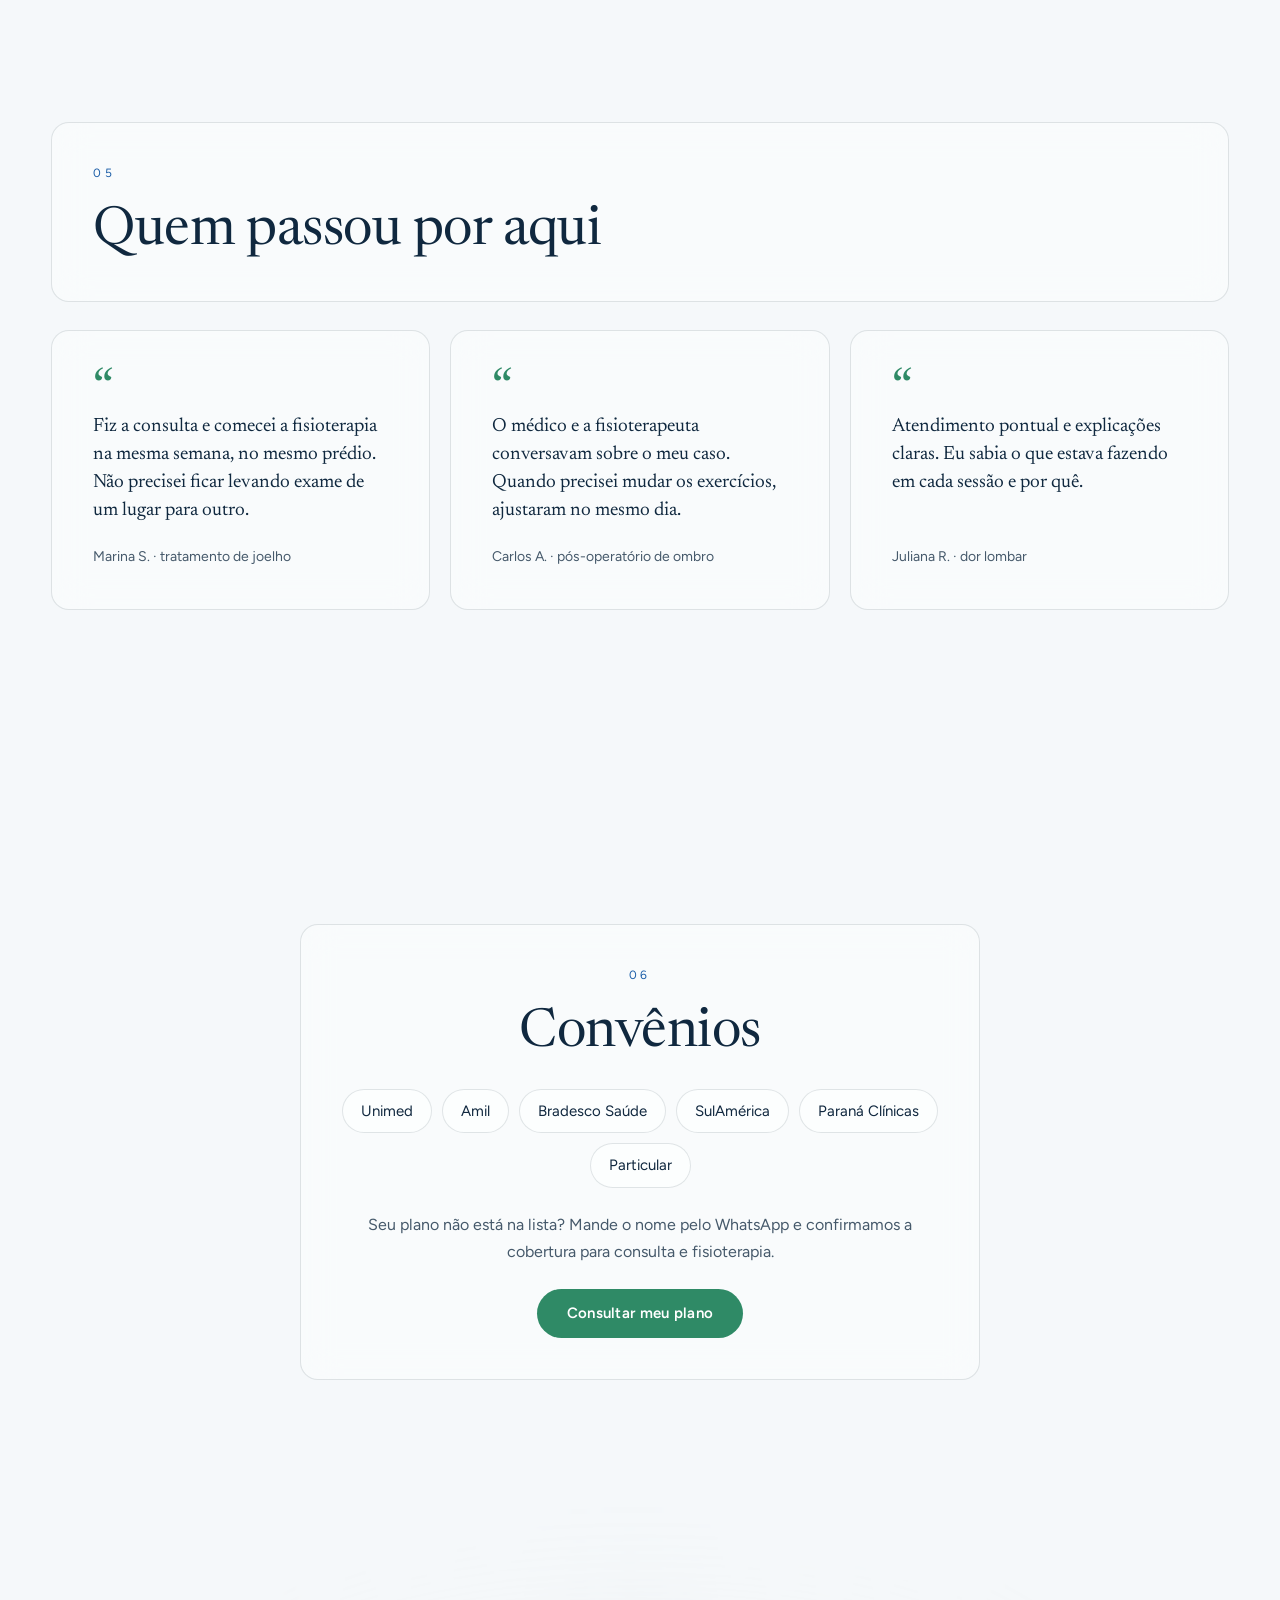
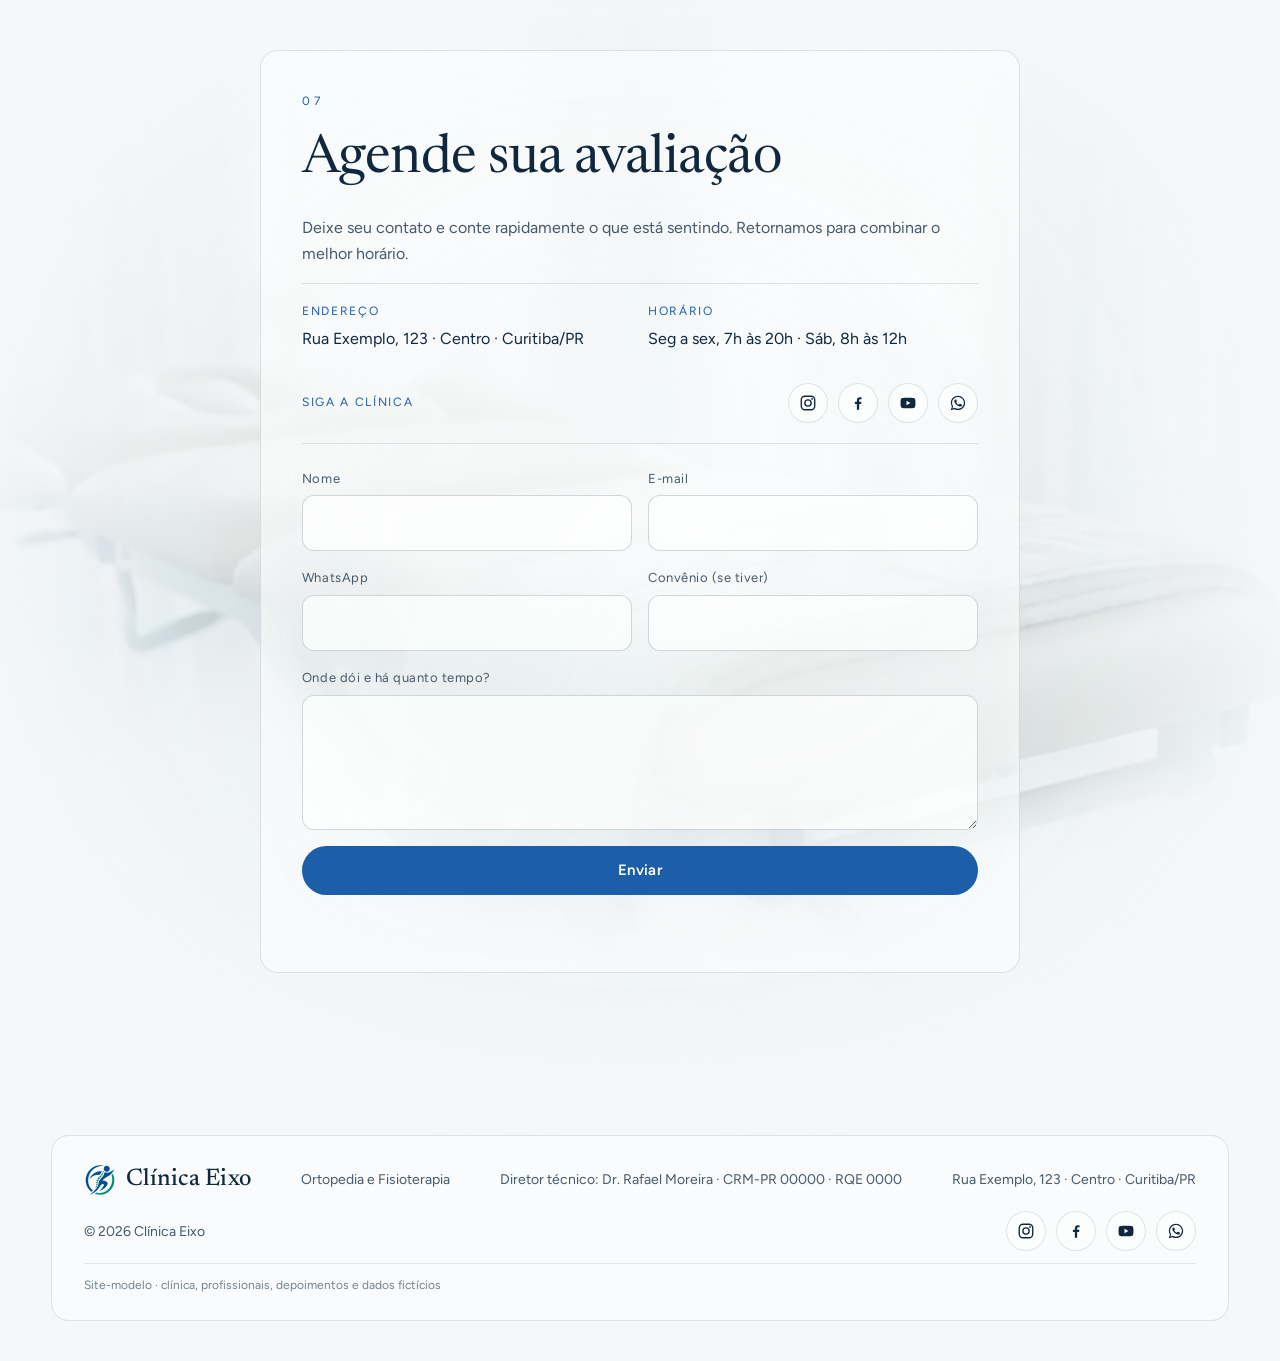
==== commit 4a492595: "Ícones de redes sociais no contato e no rodapé (endereços no config.js) Co-Authored-By: Claude Opus " ====
--- a/index.html
+++ b/index.html
@@ -16,7 +16,7 @@
   <link href="https://fonts.googleapis.com/css2?family=Newsreader:opsz,wght@6..72,400;6..72,500;6..72,600&family=Figtree:wght@400;500;600&display=swap" rel="stylesheet">
   <link rel="preload" as="image" href="assets/frames/desktop/f_0001.webp" media="(min-width: 761px)">
   <link rel="preload" as="image" href="assets/frames/mobile/f_0001.webp" media="(max-width: 760px)">
-  <link rel="stylesheet" href="estilo.css?v=3">
+  <link rel="stylesheet" href="estilo.css?v=5">
 </head>
 <body>
 
@@ -248,6 +248,15 @@
         <div><dt>Endereço</dt><dd>Rua Exemplo, 123 · Centro · Curitiba/PR</dd></div>
         <div><dt>Horário</dt><dd>Seg a sex, 7h às 20h · Sáb, 8h às 12h</dd></div>
       </dl>
+      <div class="contato-redes">
+        <span>Siga a clínica</span>
+        <ul class="redes" aria-label="Redes sociais">
+          <li><a data-rede="instagram" target="_blank" rel="noopener" aria-label="Instagram"><svg viewBox="0 0 24 24" aria-hidden="true"><rect x="3" y="3" width="18" height="18" rx="5" fill="none" stroke="currentColor" stroke-width="1.8"/><circle cx="12" cy="12" r="4.2" fill="none" stroke="currentColor" stroke-width="1.8"/><circle cx="17.4" cy="6.6" r="1.2" fill="currentColor"/></svg></a></li>
+          <li><a data-rede="facebook" target="_blank" rel="noopener" aria-label="Facebook"><svg viewBox="0 0 24 24" aria-hidden="true"><path fill="currentColor" d="M13.5 21v-7.6h2.6l.4-3h-3V8.5c0-.9.3-1.5 1.6-1.5h1.6V4.3c-.3 0-1.2-.1-2.3-.1-2.3 0-3.9 1.4-3.9 4v2.2H7.9v3h2.6V21h3Z"/></svg></a></li>
+          <li><a data-rede="youtube" target="_blank" rel="noopener" aria-label="YouTube"><svg viewBox="0 0 24 24" aria-hidden="true"><path fill="currentColor" d="M21.6 7.2a2.5 2.5 0 0 0-1.8-1.8C18.2 5 12 5 12 5s-6.2 0-7.8.4A2.5 2.5 0 0 0 2.4 7.2 26 26 0 0 0 2 12a26 26 0 0 0 .4 4.8 2.5 2.5 0 0 0 1.8 1.8c1.6.4 7.8.4 7.8.4s6.2 0 7.8-.4a2.5 2.5 0 0 0 1.8-1.8A26 26 0 0 0 22 12a26 26 0 0 0-.4-4.8ZM10 15V9l5.2 3L10 15Z"/></svg></a></li>
+          <li><a data-whats target="_blank" rel="noopener" aria-label="WhatsApp"><svg viewBox="0 0 32 32" aria-hidden="true"><path fill="currentColor" d="M16 3C9 3 3.3 8.6 3.3 15.6c0 2.4.7 4.7 1.9 6.7L3 29l6.9-2.1c1.9 1 4 1.6 6.1 1.6 7 0 12.7-5.6 12.7-12.6S23 3 16 3Zm0 23.1c-1.9 0-3.8-.5-5.4-1.5l-.4-.2-4.1 1.2 1.3-4-.3-.4a10.4 10.4 0 0 1-1.6-5.6C5.5 9.8 10.2 5.2 16 5.2s10.5 4.6 10.5 10.4S21.8 26.1 16 26.1Zm5.8-7.8c-.3-.2-1.9-.9-2.2-1-.3-.1-.5-.2-.7.2-.2.3-.8 1-1 1.2-.2.2-.4.2-.7.1-.3-.2-1.3-.5-2.5-1.6-.9-.8-1.6-1.8-1.7-2.1-.2-.3 0-.5.1-.6l.5-.6.3-.5c.1-.2 0-.4 0-.6l-1-2.4c-.3-.6-.5-.5-.7-.5h-.6c-.2 0-.6.1-.9.4-.3.3-1.2 1.1-1.2 2.8s1.2 3.2 1.4 3.4c.2.2 2.4 3.6 5.7 5 .8.4 1.4.6 1.9.7.8.3 1.6.2 2.2.1.7-.1 1.9-.8 2.2-1.5.3-.7.3-1.4.2-1.5-.1-.2-.3-.3-.6-.4Z"/></svg></a></li>
+        </ul>
+      </div>
       <form class="form" novalidate>
         <div class="campo">
           <label for="f-nome">Nome</label>
@@ -286,6 +295,12 @@
     <span>Diretor técnico: Dr. Rafael Moreira · CRM-PR 00000 · RQE 0000</span>
     <span>Rua Exemplo, 123 · Centro · Curitiba/PR</span>
     <span>© <span data-ano></span> Clínica Eixo</span>
+    <ul class="redes" aria-label="Redes sociais">
+      <li><a data-rede="instagram" target="_blank" rel="noopener" aria-label="Instagram"><svg viewBox="0 0 24 24" aria-hidden="true"><rect x="3" y="3" width="18" height="18" rx="5" fill="none" stroke="currentColor" stroke-width="1.8"/><circle cx="12" cy="12" r="4.2" fill="none" stroke="currentColor" stroke-width="1.8"/><circle cx="17.4" cy="6.6" r="1.2" fill="currentColor"/></svg></a></li>
+      <li><a data-rede="facebook" target="_blank" rel="noopener" aria-label="Facebook"><svg viewBox="0 0 24 24" aria-hidden="true"><path fill="currentColor" d="M13.5 21v-7.6h2.6l.4-3h-3V8.5c0-.9.3-1.5 1.6-1.5h1.6V4.3c-.3 0-1.2-.1-2.3-.1-2.3 0-3.9 1.4-3.9 4v2.2H7.9v3h2.6V21h3Z"/></svg></a></li>
+      <li><a data-rede="youtube" target="_blank" rel="noopener" aria-label="YouTube"><svg viewBox="0 0 24 24" aria-hidden="true"><path fill="currentColor" d="M21.6 7.2a2.5 2.5 0 0 0-1.8-1.8C18.2 5 12 5 12 5s-6.2 0-7.8.4A2.5 2.5 0 0 0 2.4 7.2 26 26 0 0 0 2 12a26 26 0 0 0 .4 4.8 2.5 2.5 0 0 0 1.8 1.8c1.6.4 7.8.4 7.8.4s6.2 0 7.8-.4a2.5 2.5 0 0 0 1.8-1.8A26 26 0 0 0 22 12a26 26 0 0 0-.4-4.8ZM10 15V9l5.2 3L10 15Z"/></svg></a></li>
+      <li><a data-whats target="_blank" rel="noopener" aria-label="WhatsApp"><svg viewBox="0 0 32 32" aria-hidden="true"><path fill="currentColor" d="M16 3C9 3 3.3 8.6 3.3 15.6c0 2.4.7 4.7 1.9 6.7L3 29l6.9-2.1c1.9 1 4 1.6 6.1 1.6 7 0 12.7-5.6 12.7-12.6S23 3 16 3Zm0 23.1c-1.9 0-3.8-.5-5.4-1.5l-.4-.2-4.1 1.2 1.3-4-.3-.4a10.4 10.4 0 0 1-1.6-5.6C5.5 9.8 10.2 5.2 16 5.2s10.5 4.6 10.5 10.4S21.8 26.1 16 26.1Zm5.8-7.8c-.3-.2-1.9-.9-2.2-1-.3-.1-.5-.2-.7.2-.2.3-.8 1-1 1.2-.2.2-.4.2-.7.1-.3-.2-1.3-.5-2.5-1.6-.9-.8-1.6-1.8-1.7-2.1-.2-.3 0-.5.1-.6l.5-.6.3-.5c.1-.2 0-.4 0-.6l-1-2.4c-.3-.6-.5-.5-.7-.5h-.6c-.2 0-.6.1-.9.4-.3.3-1.2 1.1-1.2 2.8s1.2 3.2 1.4 3.4c.2.2 2.4 3.6 5.7 5 .8.4 1.4.6 1.9.7.8.3 1.6.2 2.2.1.7-.1 1.9-.8 2.2-1.5.3-.7.3-1.4.2-1.5-.1-.2-.3-.3-.6-.4Z"/></svg></a></li>
+    </ul>
     <span class="aviso-modelo">Site-modelo · clínica, profissionais, depoimentos e dados fictícios</span>
   </div>
 </footer>
@@ -294,7 +309,7 @@
   <svg viewBox="0 0 32 32" aria-hidden="true"><path fill="currentColor" d="M16 3C9 3 3.3 8.6 3.3 15.6c0 2.4.7 4.7 1.9 6.7L3 29l6.9-2.1c1.9 1 4 1.6 6.1 1.6 7 0 12.7-5.6 12.7-12.6S23 3 16 3Zm0 23.1c-1.9 0-3.8-.5-5.4-1.5l-.4-.2-4.1 1.2 1.3-4-.3-.4a10.4 10.4 0 0 1-1.6-5.6C5.5 9.8 10.2 5.2 16 5.2s10.5 4.6 10.5 10.4S21.8 26.1 16 26.1Zm5.8-7.8c-.3-.2-1.9-.9-2.2-1-.3-.1-.5-.2-.7.2-.2.3-.8 1-1 1.2-.2.2-.4.2-.7.1-.3-.2-1.3-.5-2.5-1.6-.9-.8-1.6-1.8-1.7-2.1-.2-.3 0-.5.1-.6l.5-.6.3-.5c.1-.2 0-.4 0-.6l-1-2.4c-.3-.6-.5-.5-.7-.5h-.6c-.2 0-.6.1-.9.4-.3.3-1.2 1.1-1.2 2.8s1.2 3.2 1.4 3.4c.2.2 2.4 3.6 5.7 5 .8.4 1.4.6 1.9.7.8.3 1.6.2 2.2.1.7-.1 1.9-.8 2.2-1.5.3-.7.3-1.4.2-1.5-.1-.2-.3-.3-.6-.4Z"/></svg>
 </a>
 
-<script src="config.js?v=2"></script>
-<script src="app.js?v=2"></script>
+<script src="config.js?v=4"></script>
+<script src="app.js?v=4"></script>
 </body>
 </html>
--- a/estilo.css
+++ b/estilo.css
@@ -339,6 +339,21 @@
 .rodape { padding: 0 var(--gutter) 40px; }
 .rodape-painel { max-width: var(--largura); margin: 0 auto; display: flex; flex-wrap: wrap; gap: 12px 32px; align-items: center; justify-content: space-between; font-size: 14px; color: var(--texto-suave); padding: 24px 32px; }
 .aviso-modelo { flex-basis: 100%; font-size: 12px; opacity: .75; padding-top: 12px; border-top: 1px solid var(--linha); }
+
+/* ── Redes sociais ─────────────────────────────────────────────────────── */
+.redes { list-style: none; margin: 0; padding: 0; display: flex; gap: 10px; }
+.redes a {
+  width: 40px; height: 40px; border-radius: 50%; display: grid; place-items: center;
+  color: var(--texto); background: rgb(255 255 255 / .6); border: 1px solid var(--linha);
+  transition: background .3s, color .3s, border-color .3s, transform .3s var(--ease);
+}
+.redes a:hover { background: var(--acento); border-color: var(--acento); color: #fff; transform: translateY(-2px); }
+.redes a[data-whats]:hover { background: var(--fisio); border-color: var(--fisio); }
+.redes a:focus-visible { outline: 2px solid var(--acento); outline-offset: 3px; }
+.redes svg { width: 18px; height: 18px; }
+.contato-redes { display: flex; flex-wrap: wrap; align-items: center; justify-content: space-between; gap: 12px 16px; padding: 4px 0 20px; border-bottom: 1px solid var(--linha); margin-bottom: 8px; }
+.contato-redes > span { white-space: nowrap; font-size: 12px; letter-spacing: .14em; text-transform: uppercase; color: var(--acento); }
+.info { border-bottom: 0; }
 
 /* ── Revelar ao rolar ──────────────────────────────────────────────────── */
 .revelar { opacity: 0; transform: translateY(40px); transition: opacity 1s var(--ease), transform 1.2s var(--ease); }
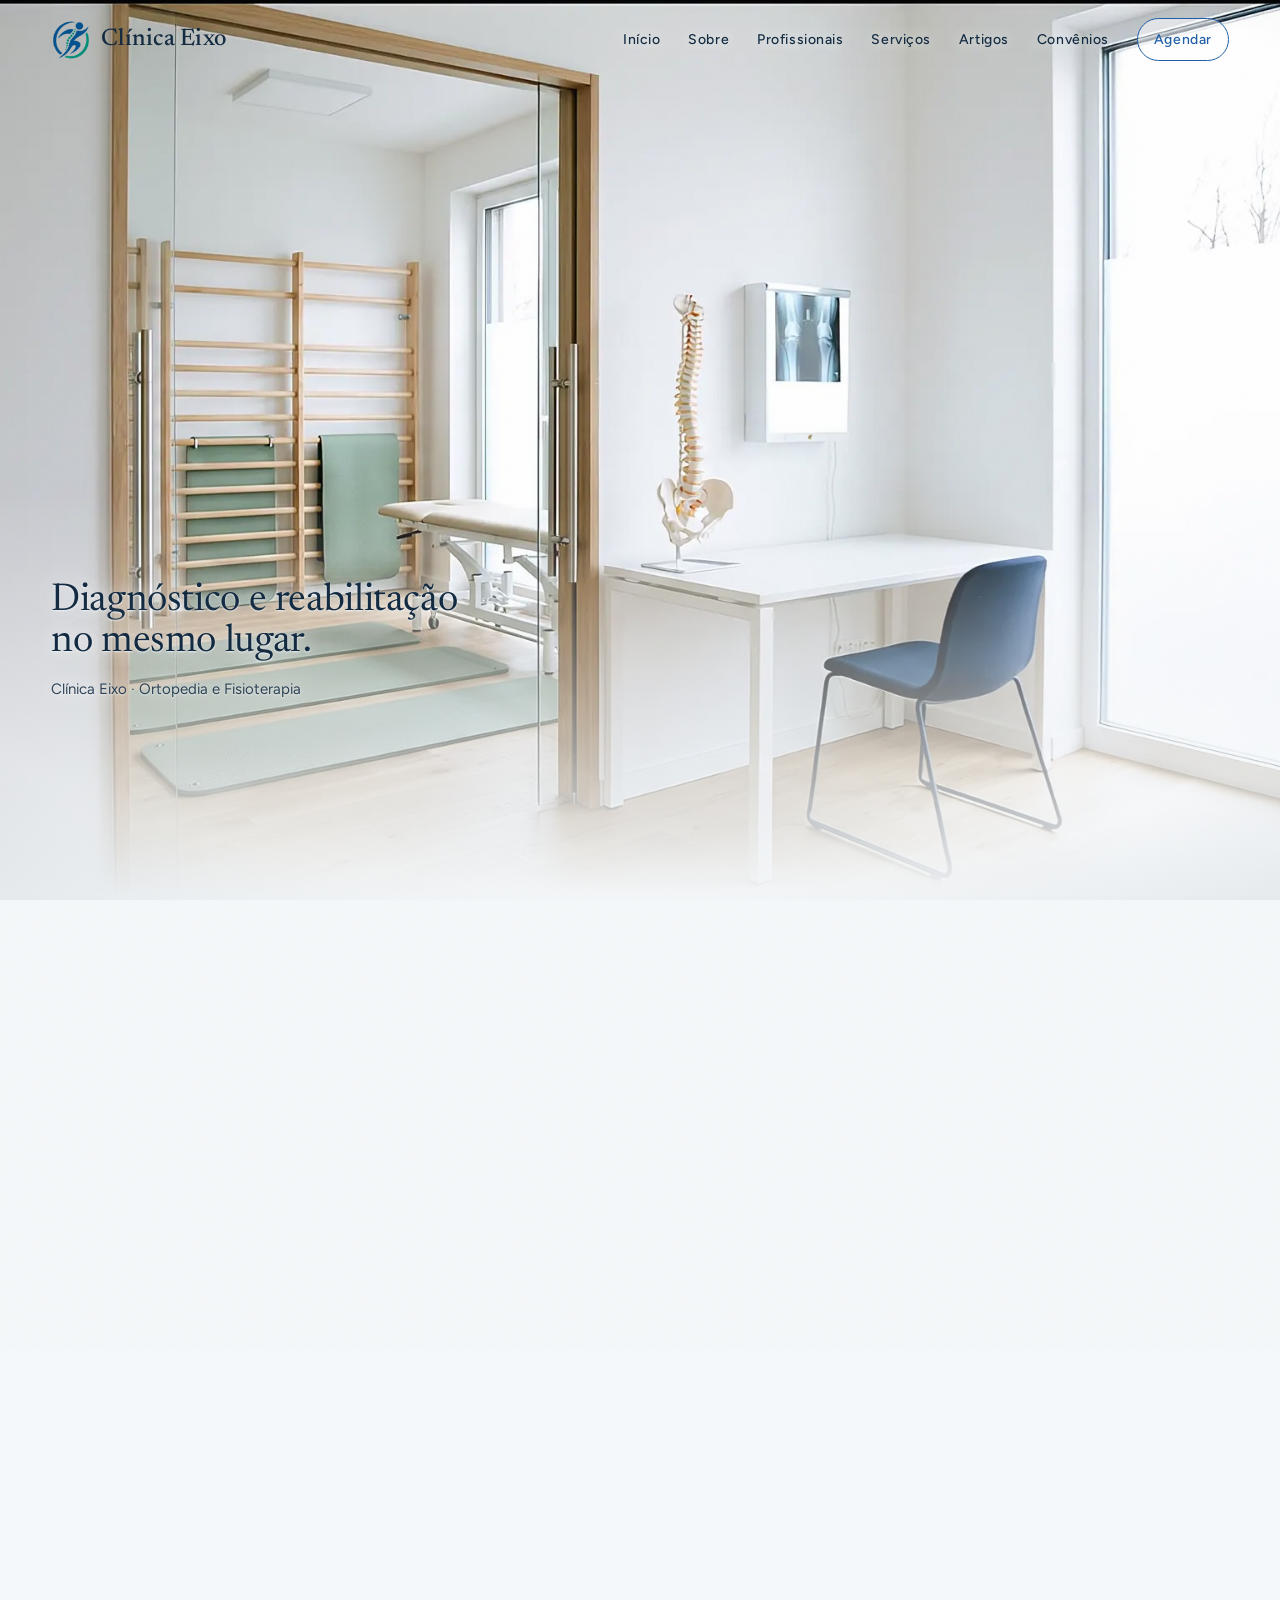
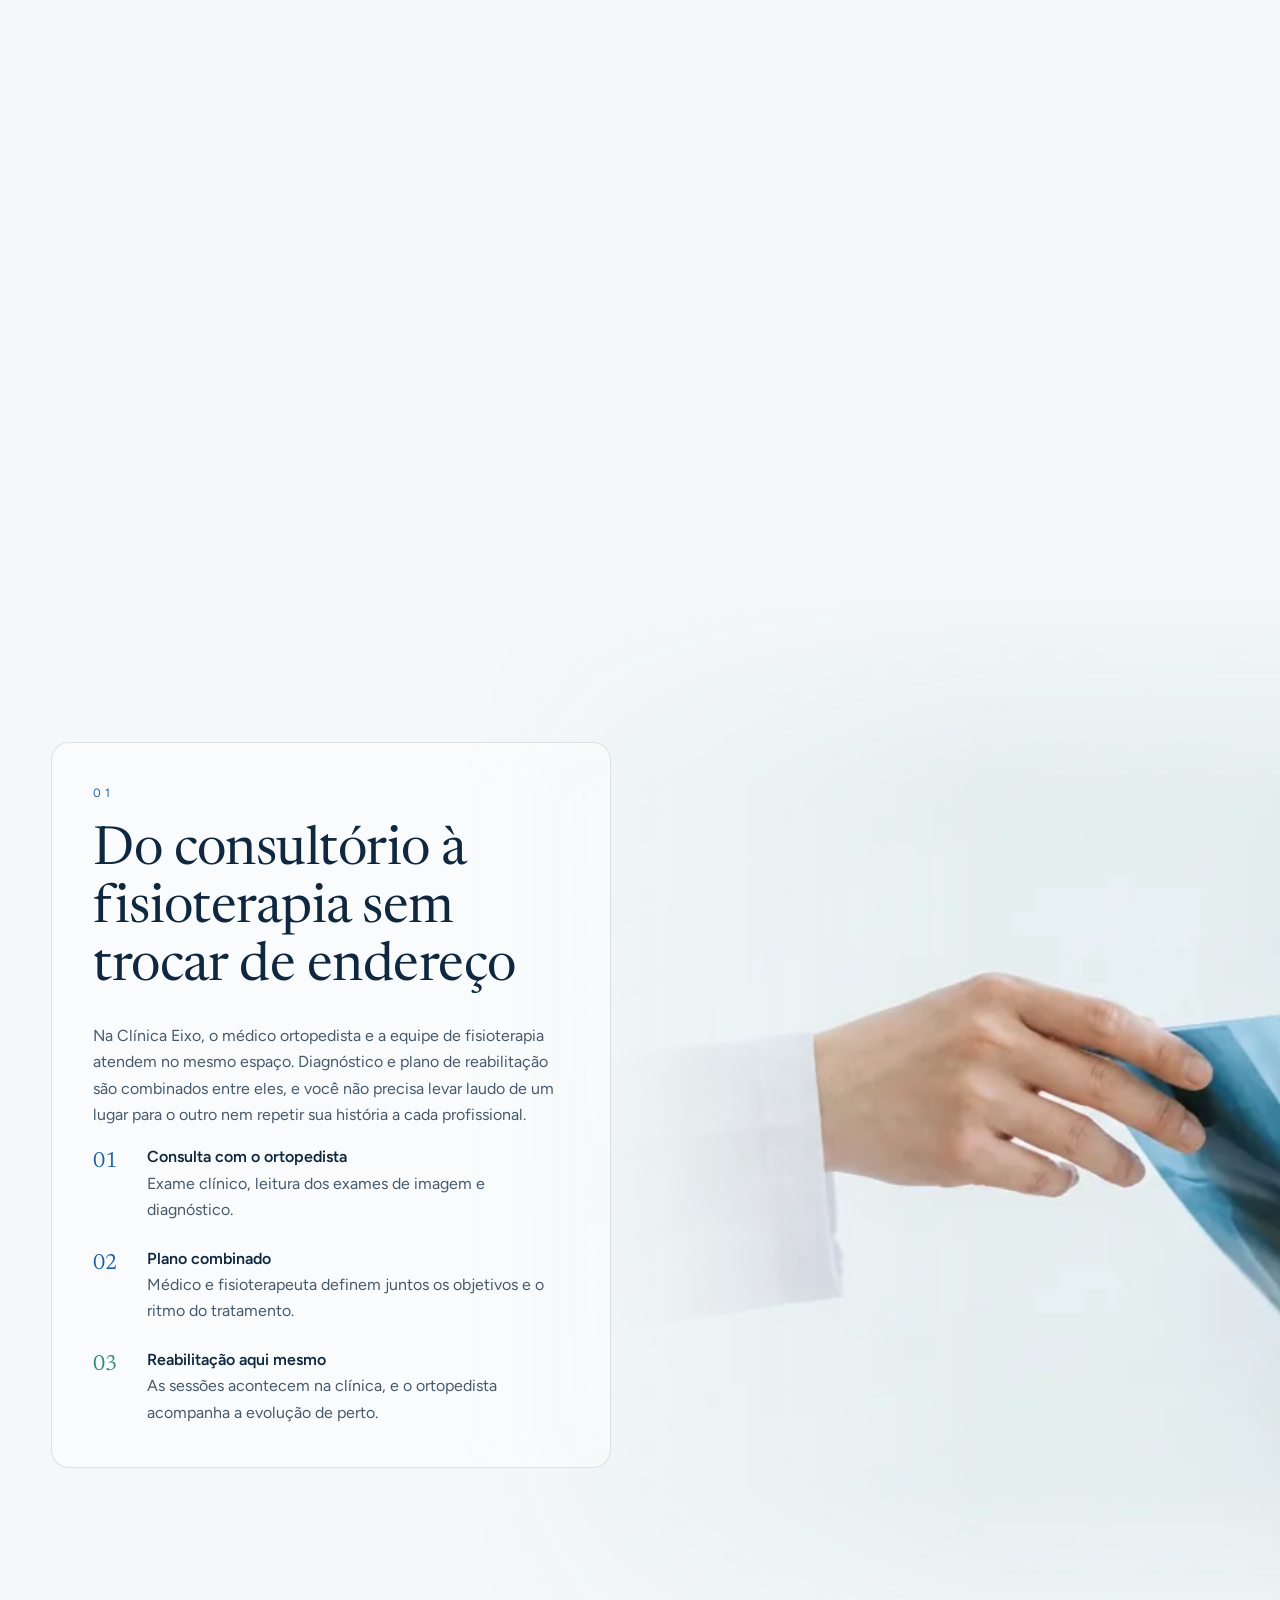
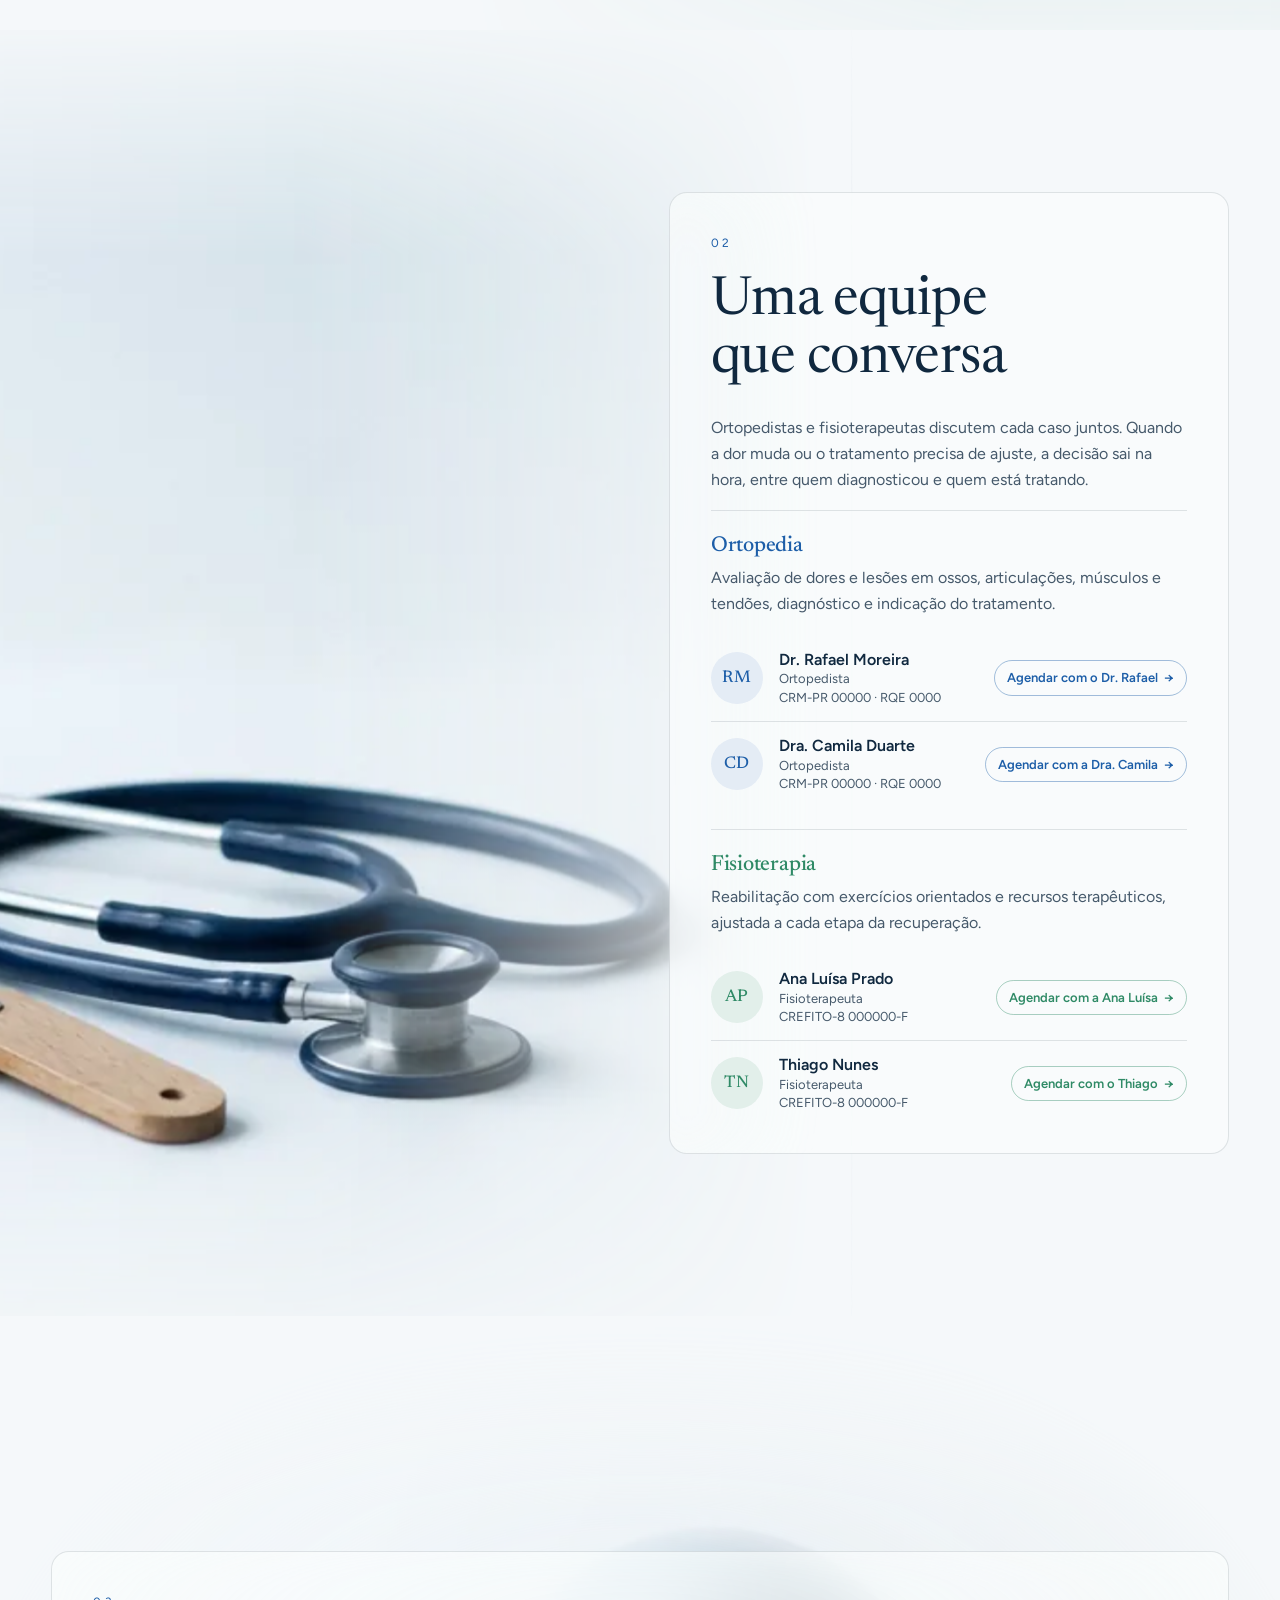
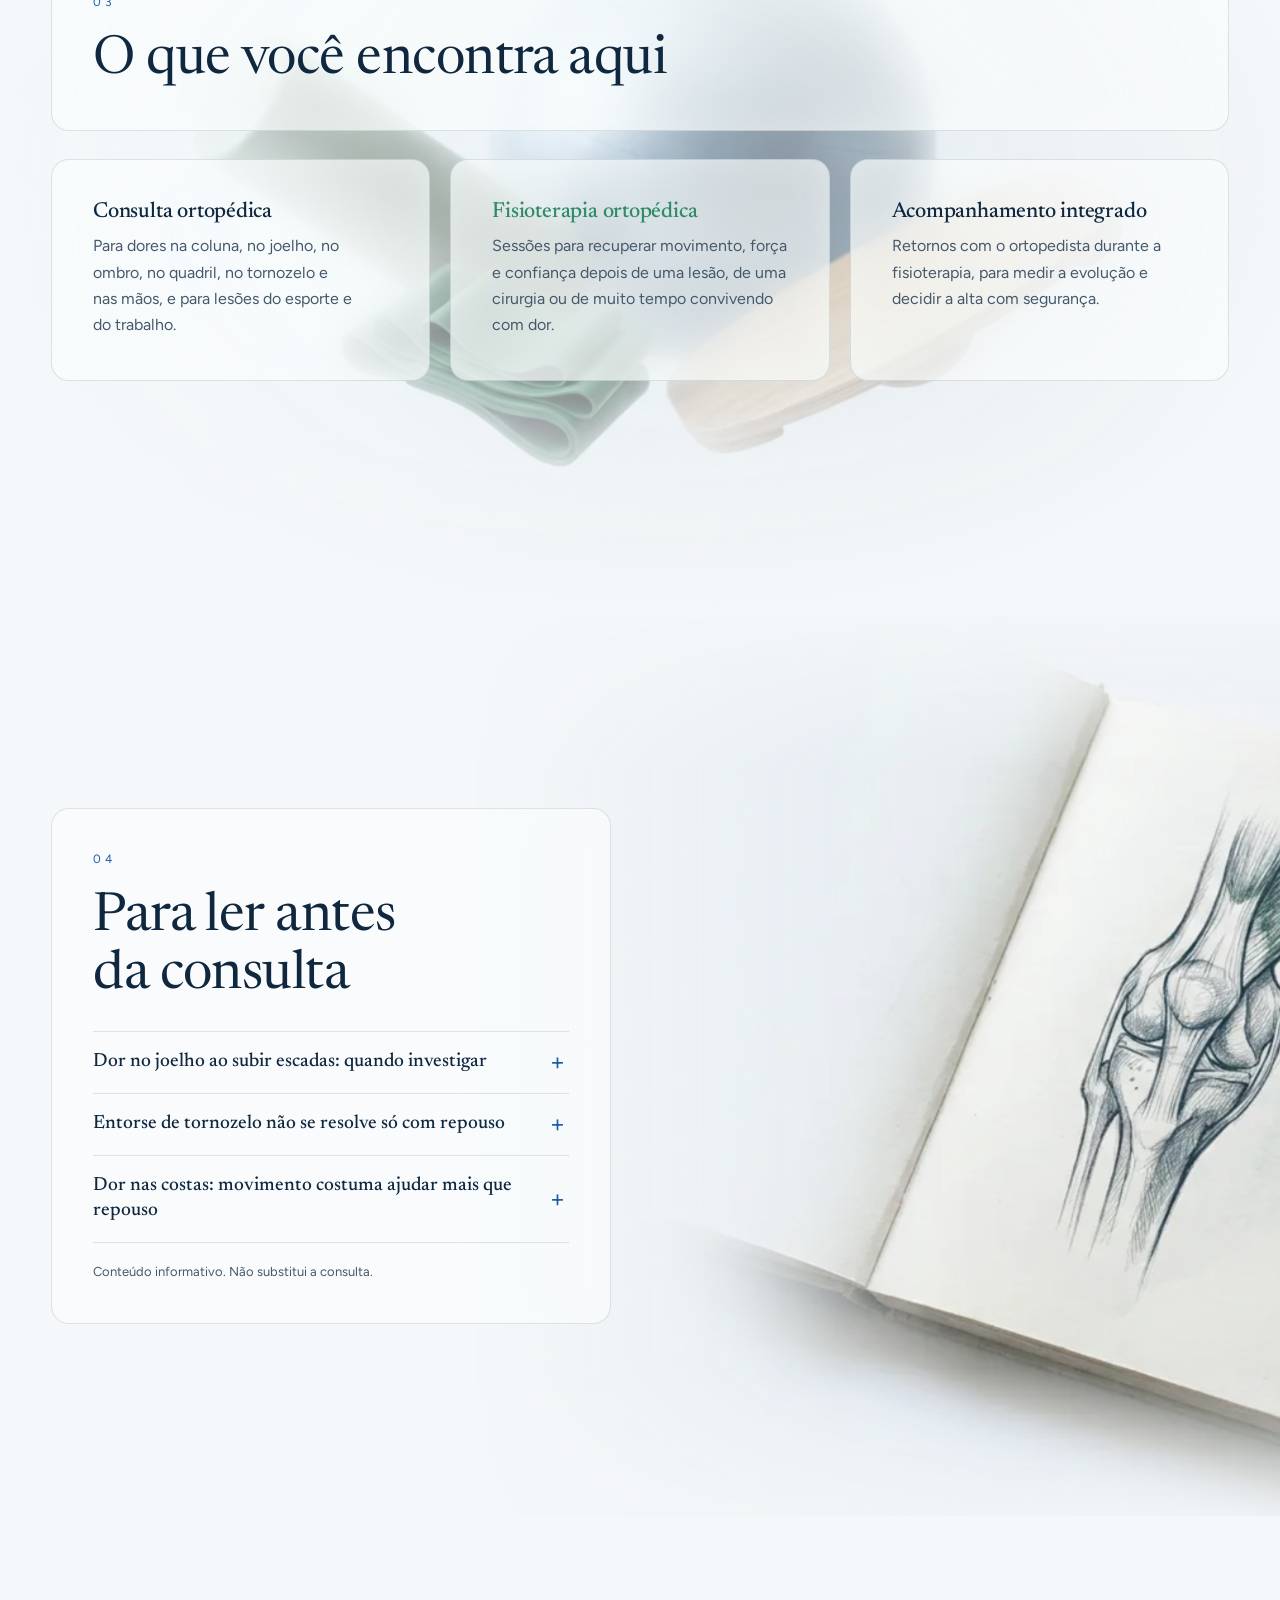
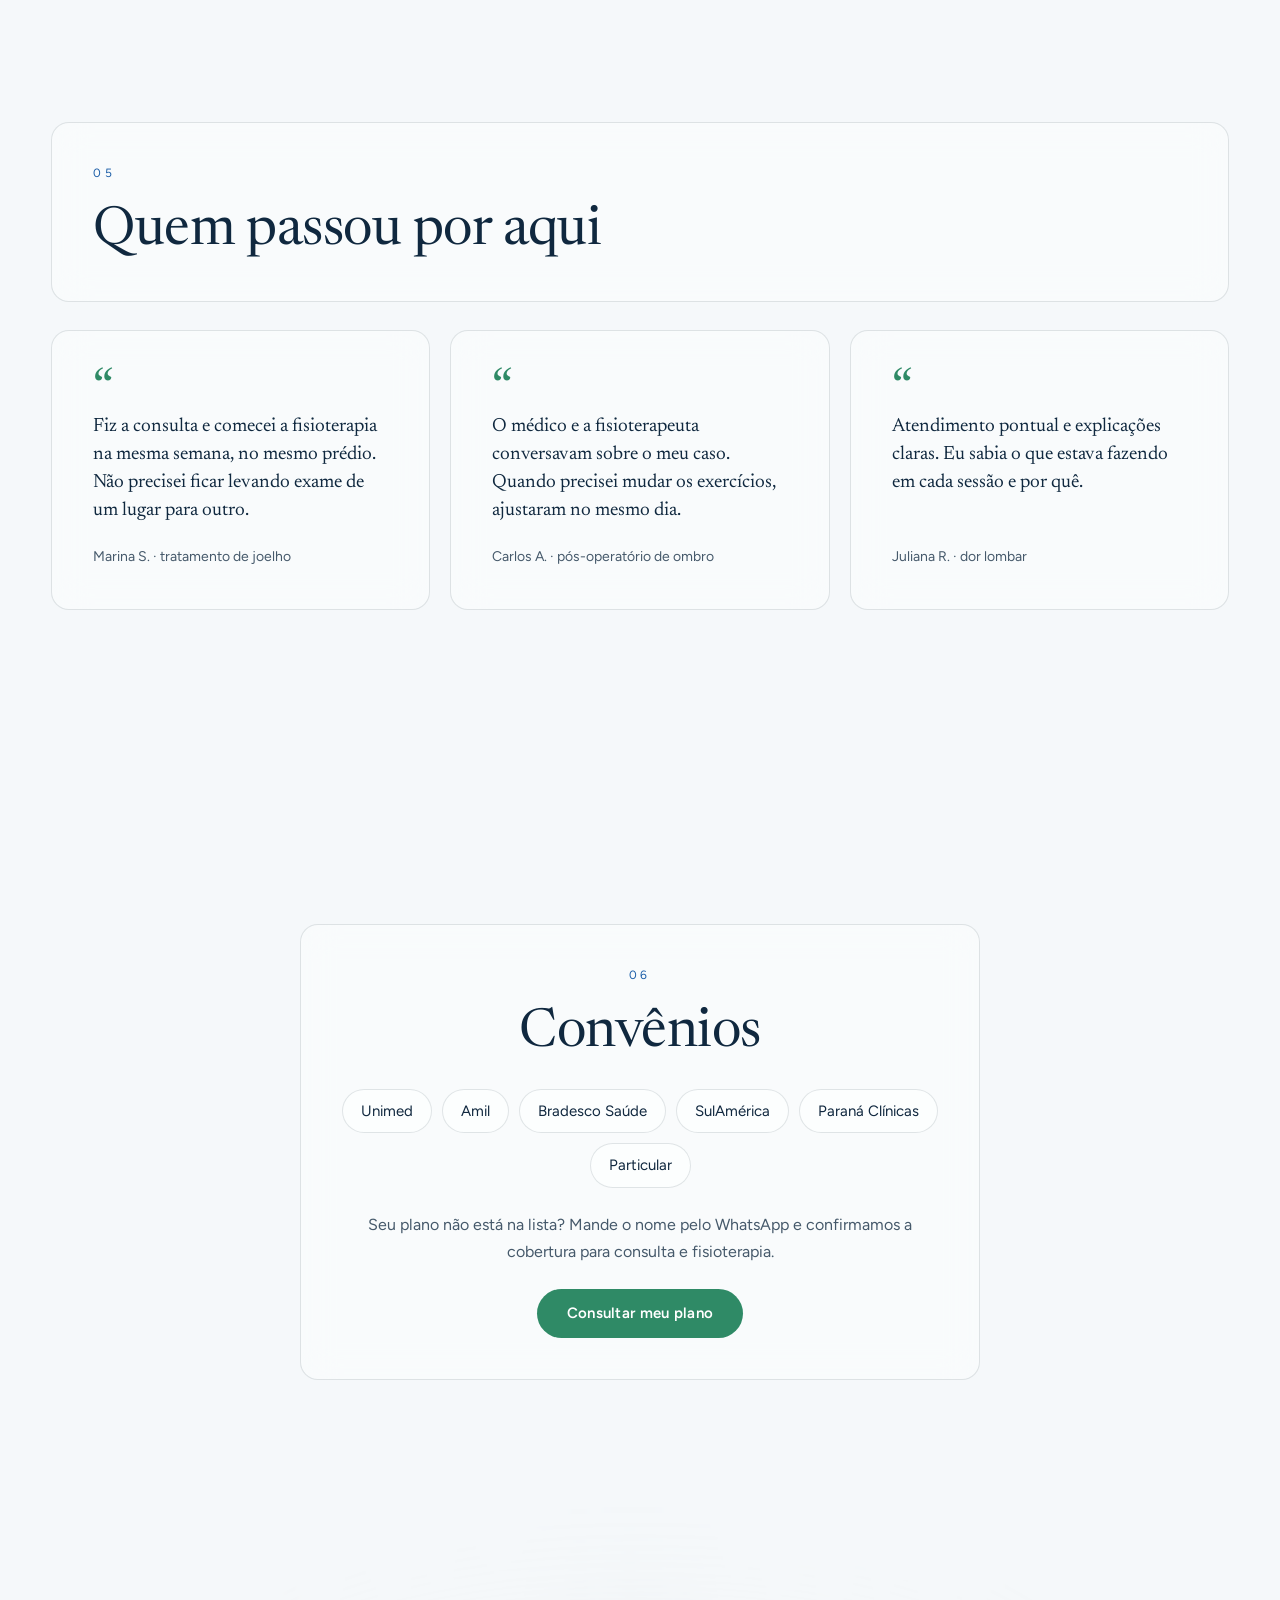
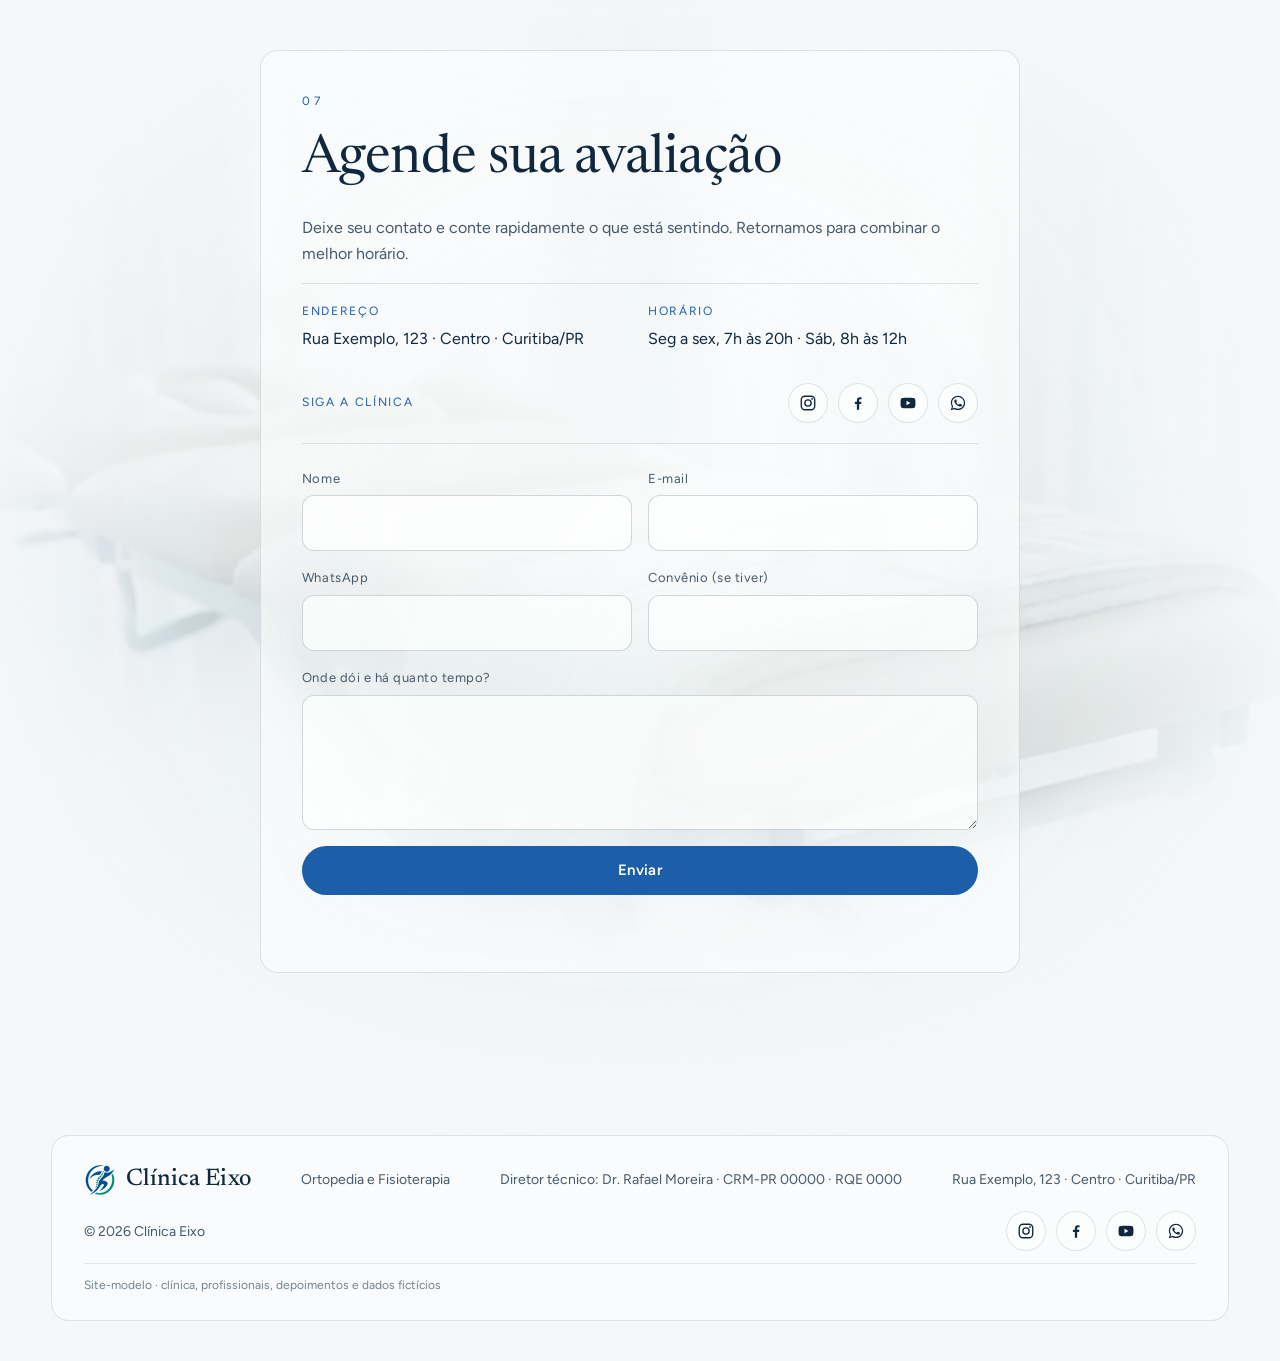
==== commit 698ee5ee: "Atualiza a versão do config.js no index.html Co-Authored-By: Claude Opus 5.5 <noreply@anthropic.com>" ====
--- a/index.html
+++ b/index.html
@@ -309,7 +309,7 @@
   <svg viewBox="0 0 32 32" aria-hidden="true"><path fill="currentColor" d="M16 3C9 3 3.3 8.6 3.3 15.6c0 2.4.7 4.7 1.9 6.7L3 29l6.9-2.1c1.9 1 4 1.6 6.1 1.6 7 0 12.7-5.6 12.7-12.6S23 3 16 3Zm0 23.1c-1.9 0-3.8-.5-5.4-1.5l-.4-.2-4.1 1.2 1.3-4-.3-.4a10.4 10.4 0 0 1-1.6-5.6C5.5 9.8 10.2 5.2 16 5.2s10.5 4.6 10.5 10.4S21.8 26.1 16 26.1Zm5.8-7.8c-.3-.2-1.9-.9-2.2-1-.3-.1-.5-.2-.7.2-.2.3-.8 1-1 1.2-.2.2-.4.2-.7.1-.3-.2-1.3-.5-2.5-1.6-.9-.8-1.6-1.8-1.7-2.1-.2-.3 0-.5.1-.6l.5-.6.3-.5c.1-.2 0-.4 0-.6l-1-2.4c-.3-.6-.5-.5-.7-.5h-.6c-.2 0-.6.1-.9.4-.3.3-1.2 1.1-1.2 2.8s1.2 3.2 1.4 3.4c.2.2 2.4 3.6 5.7 5 .8.4 1.4.6 1.9.7.8.3 1.6.2 2.2.1.7-.1 1.9-.8 2.2-1.5.3-.7.3-1.4.2-1.5-.1-.2-.3-.3-.6-.4Z"/></svg>
 </a>
 
-<script src="config.js?v=4"></script>
+<script src="config.js?v=6"></script>
 <script src="app.js?v=4"></script>
 </body>
 </html>
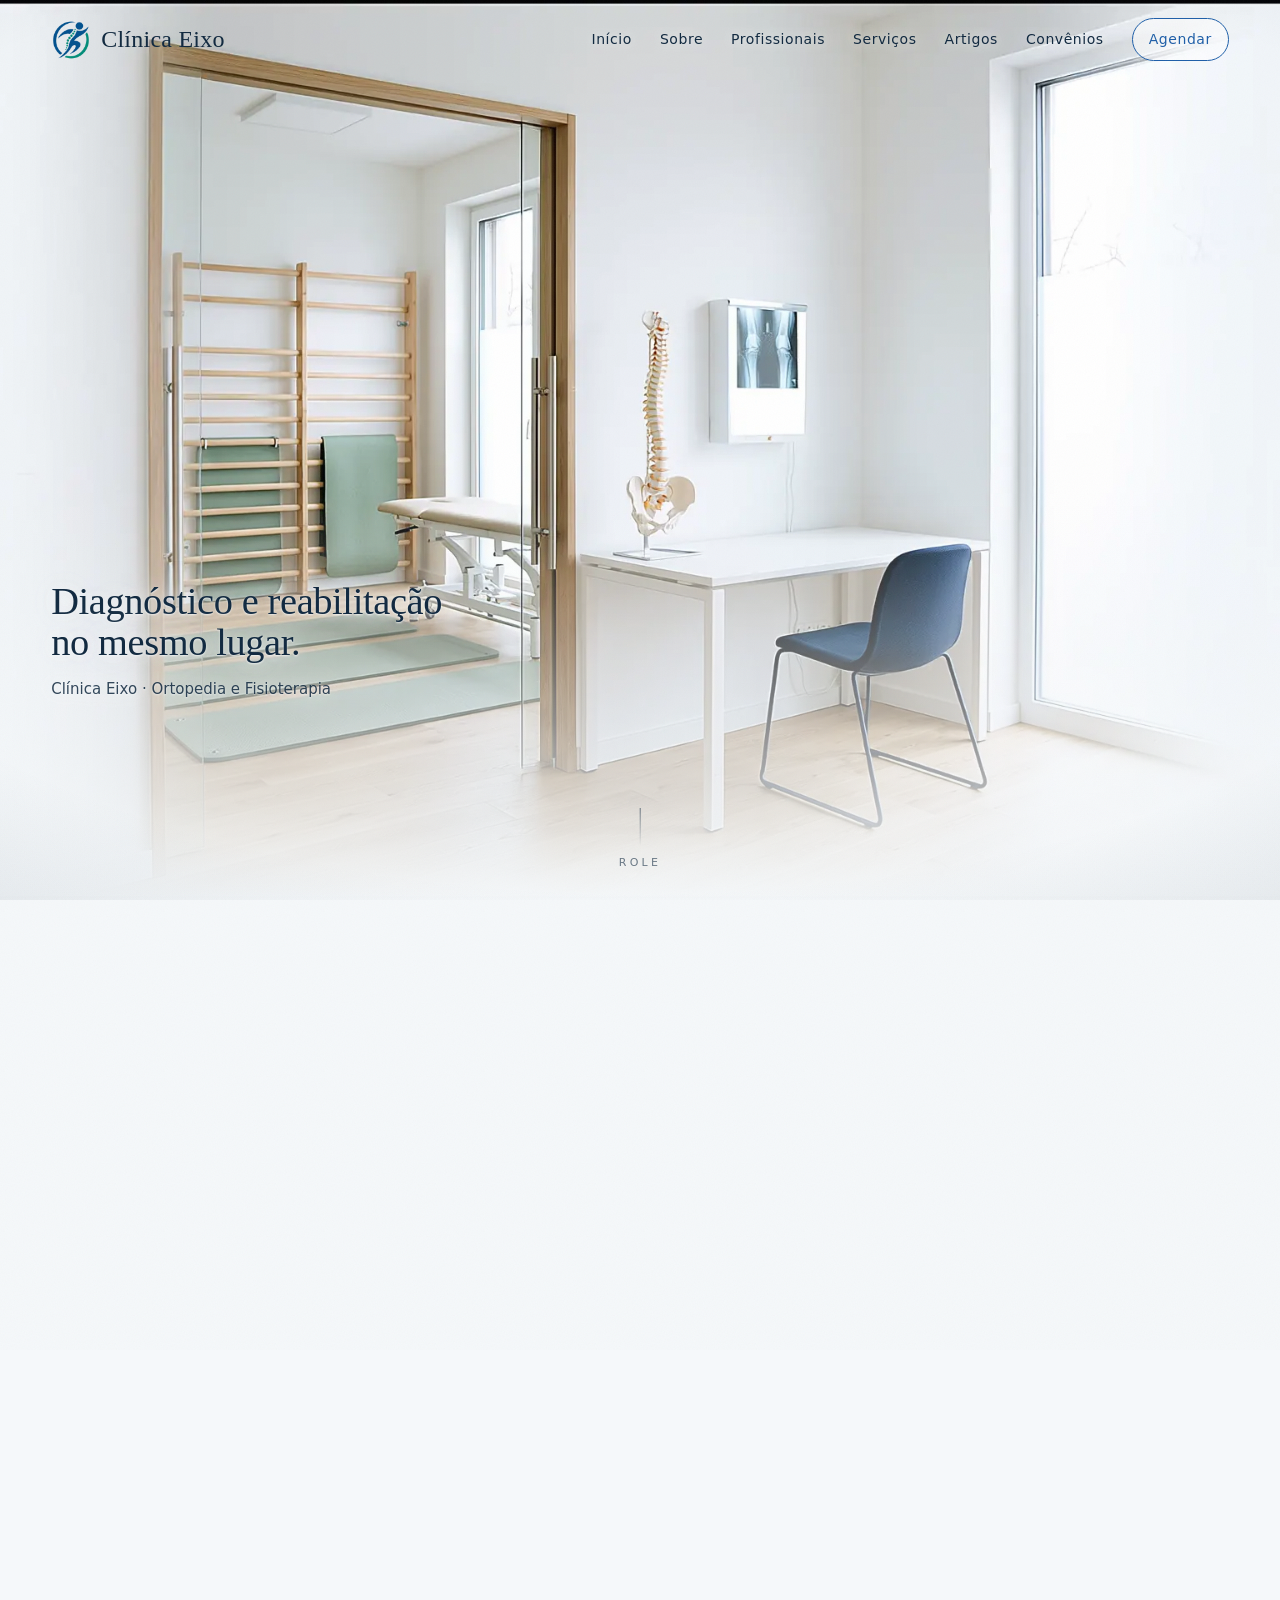
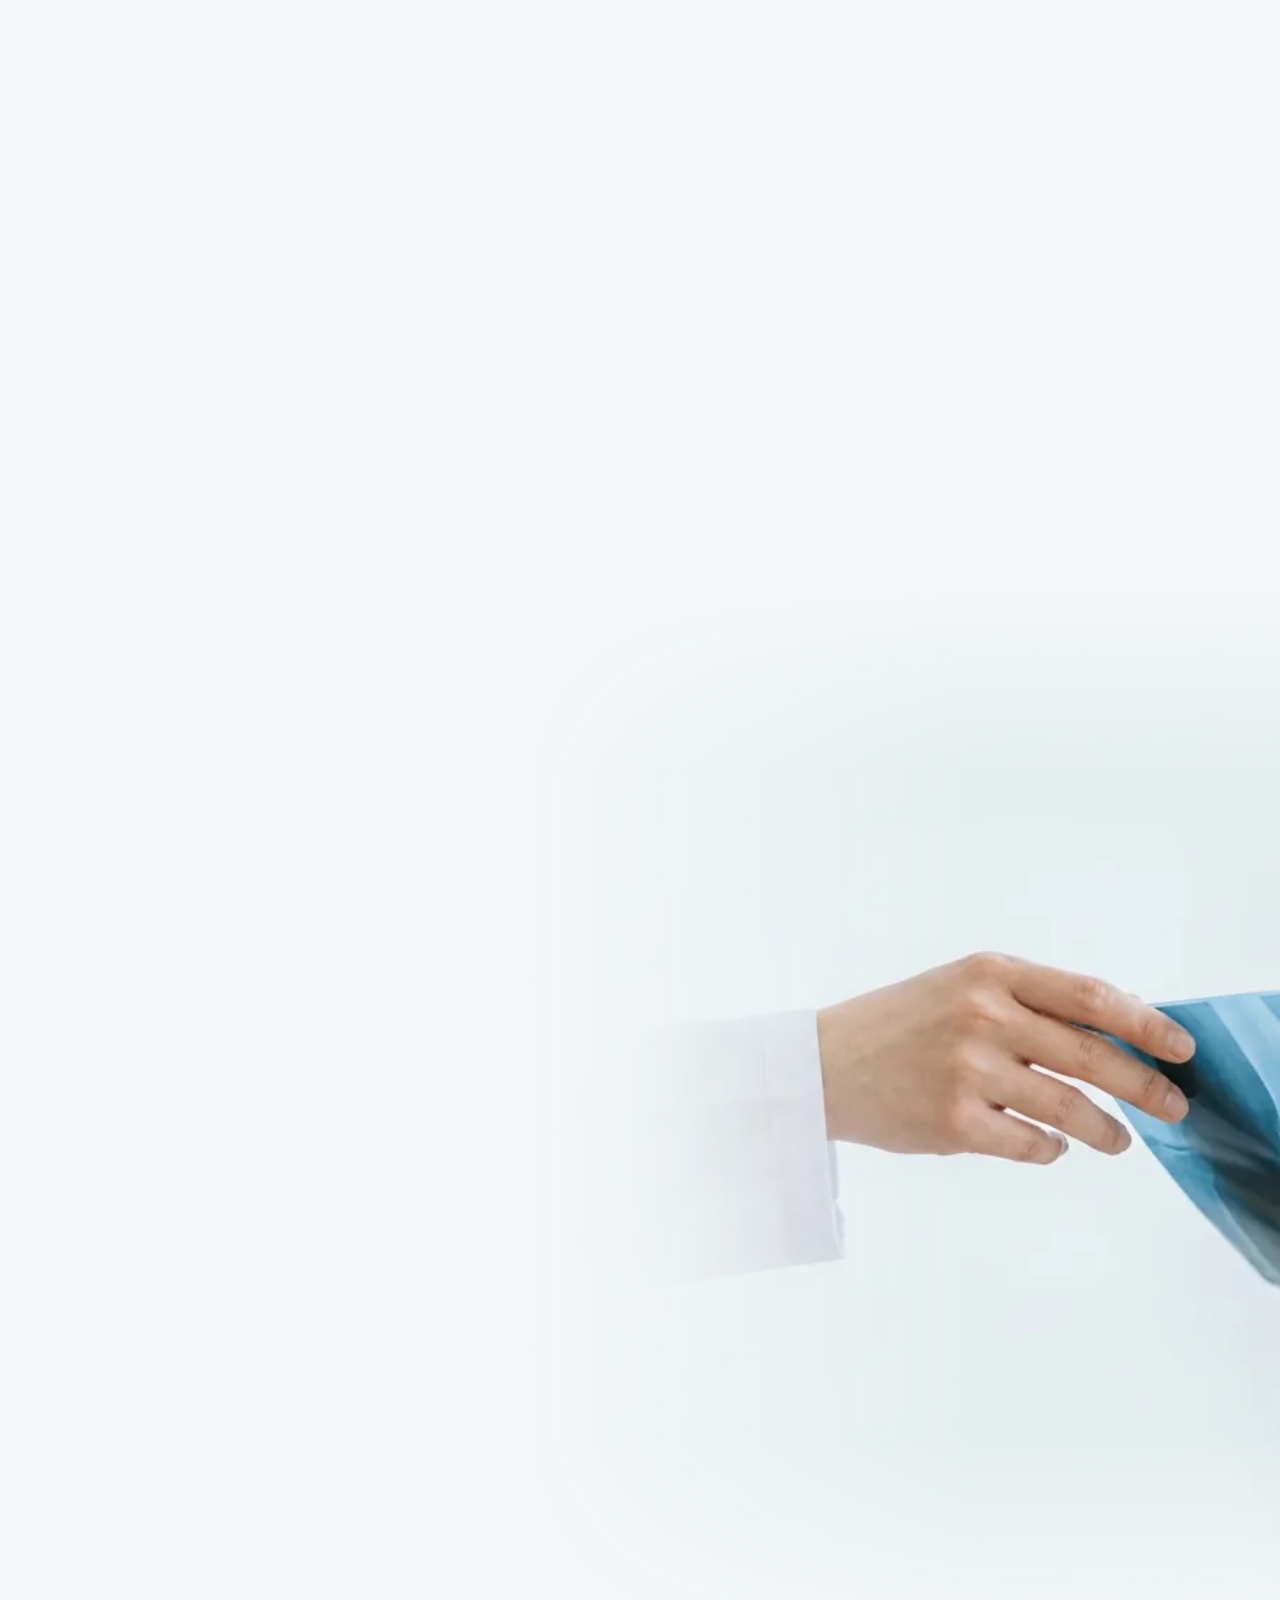
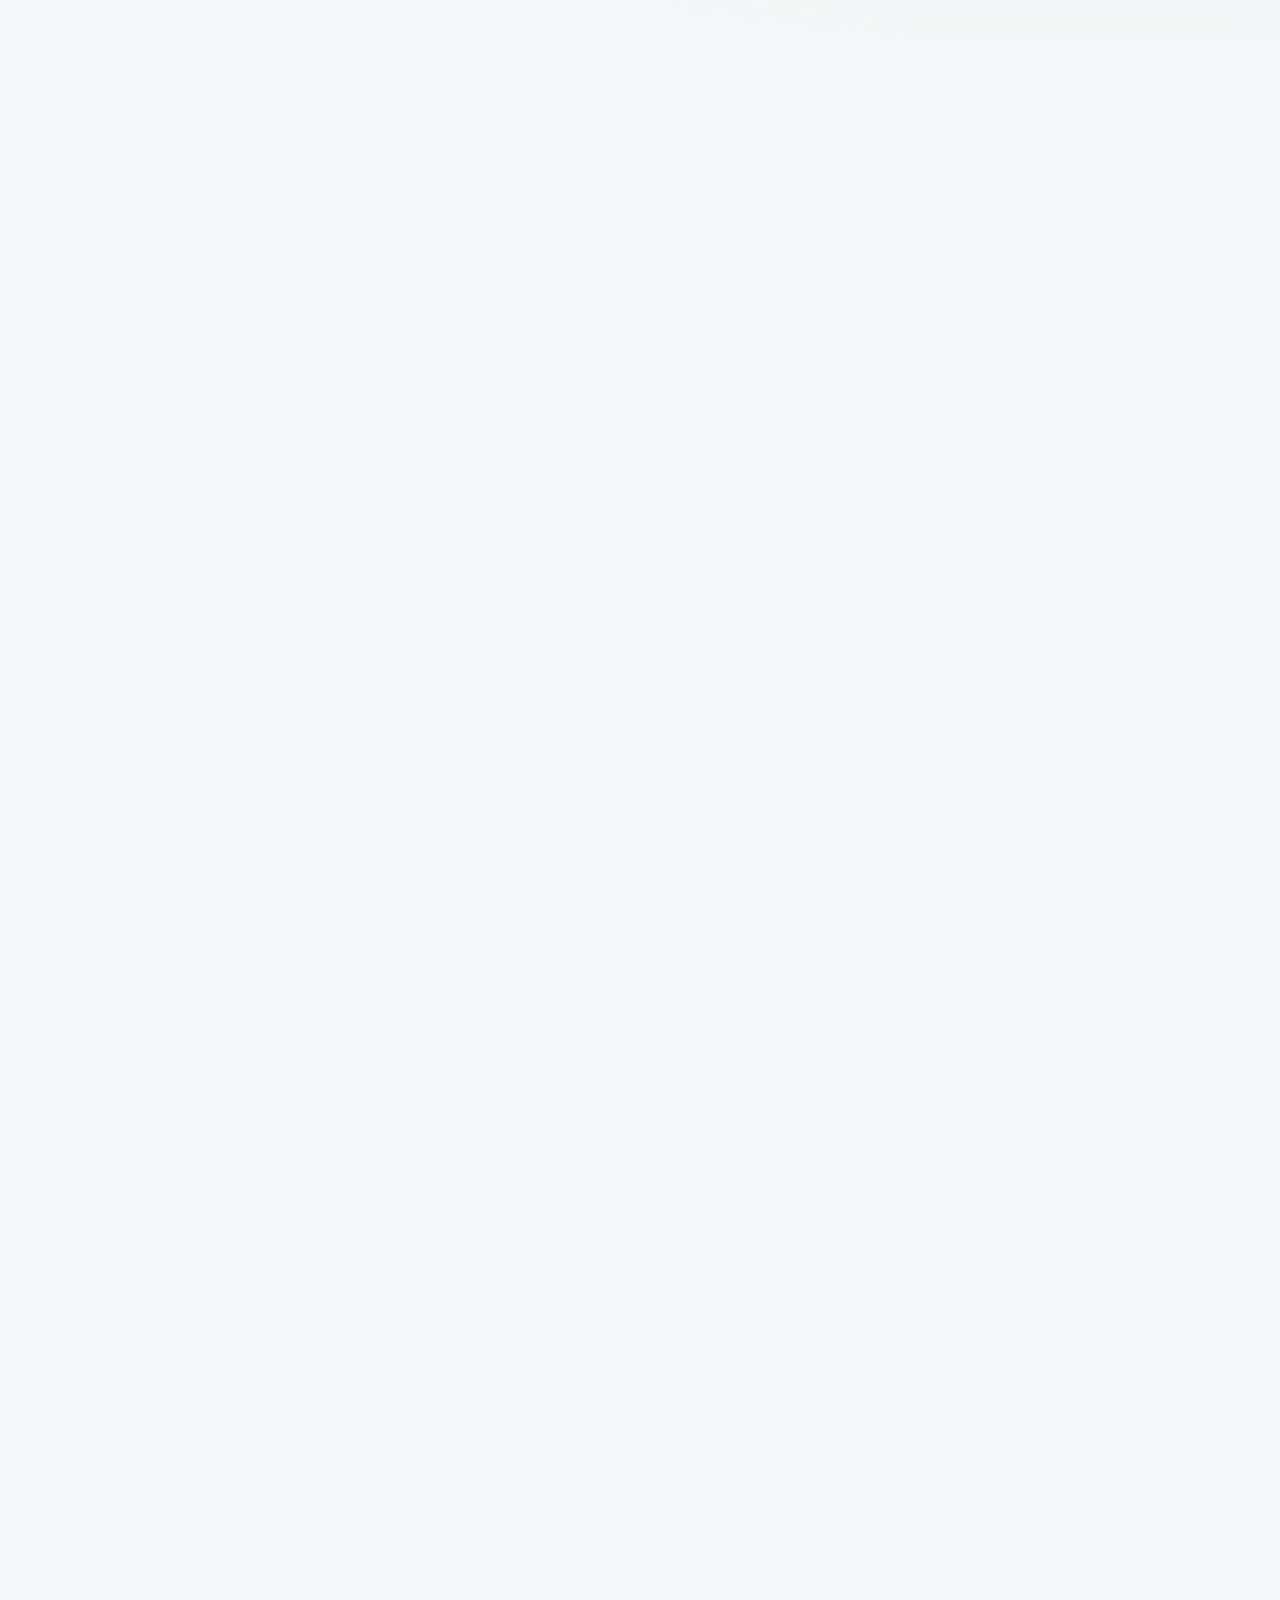
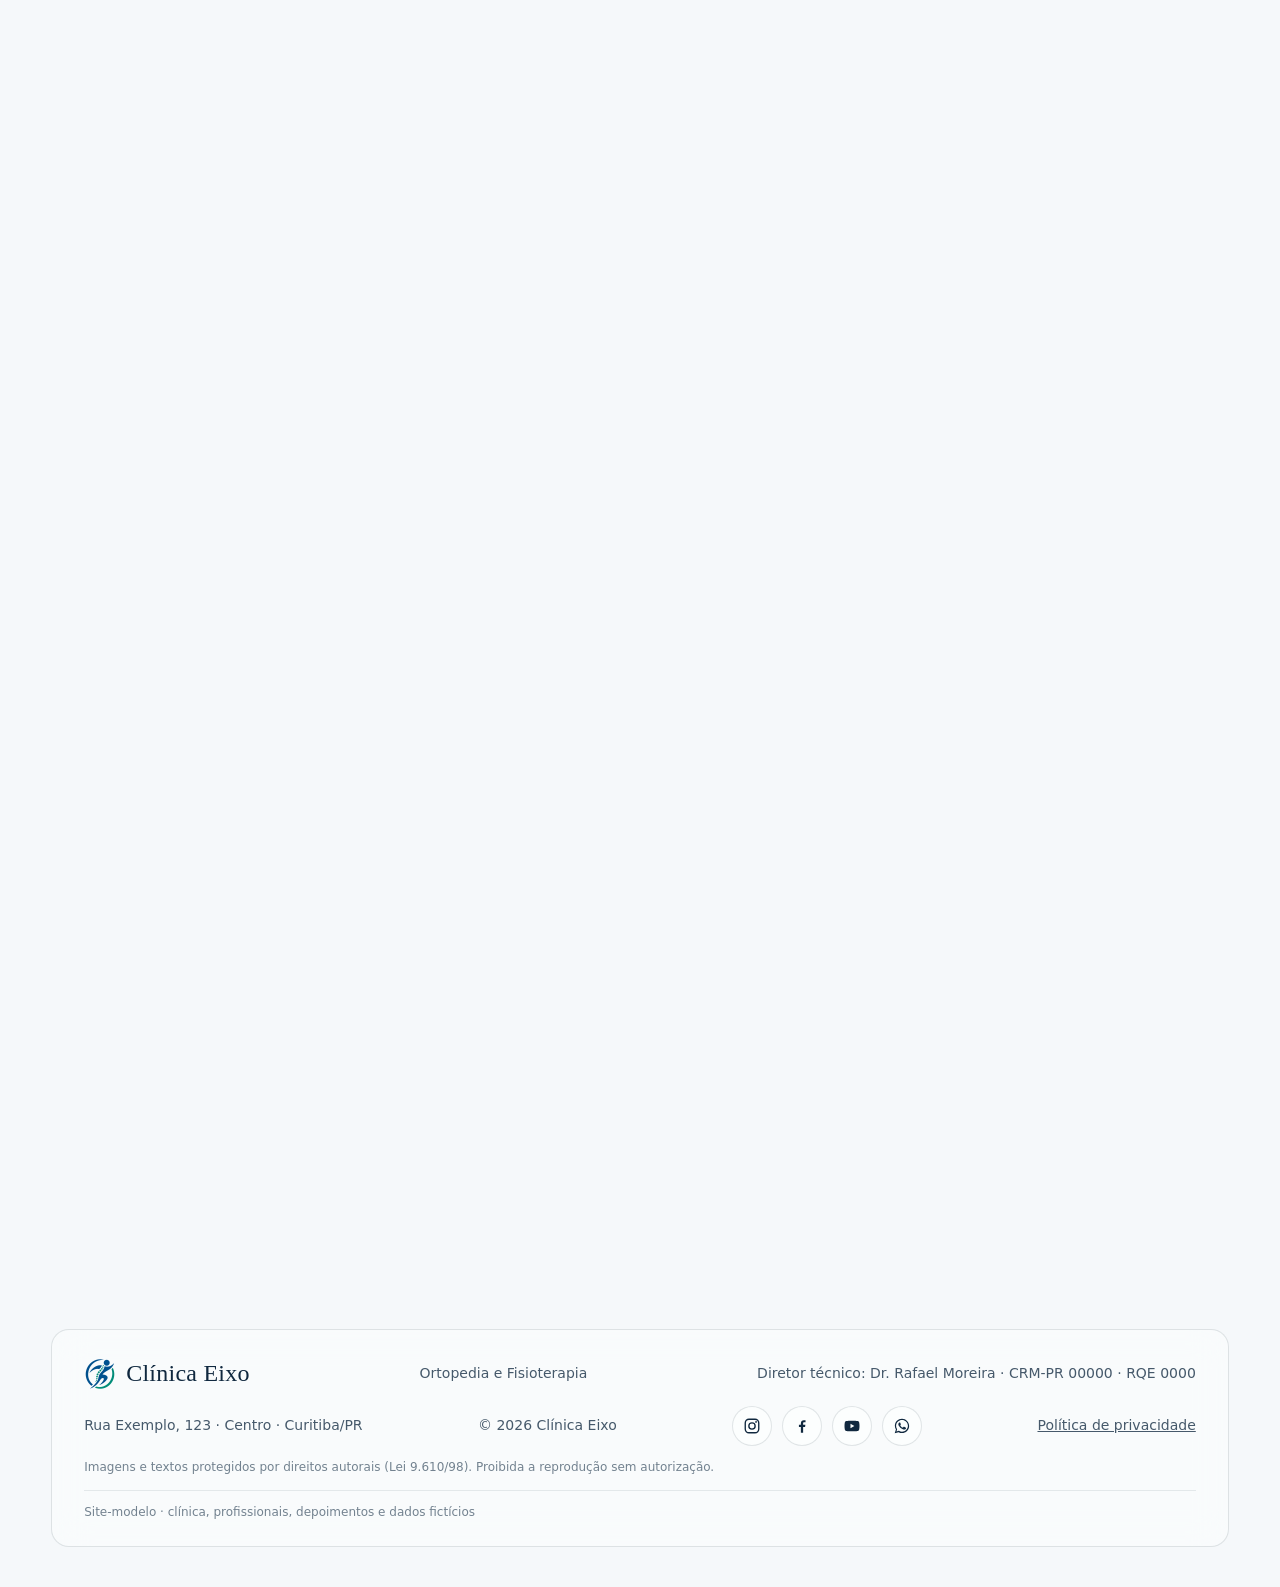
==== commit d4ab8559: "Segurança: CSP, proteção das imagens, anti-spam e consentimento LGPD - Content-Security-Policy e Ref" ====
--- a/index.html
+++ b/index.html
@@ -2,6 +2,9 @@
 <html lang="pt-BR">
 <head>
   <meta charset="utf-8">
+  <!-- Segurança: o navegador só carrega arquivos destes endereços e o formulário só envia para o serviço de e-mail -->
+  <meta http-equiv="Content-Security-Policy" content="default-src 'self'; script-src 'self'; style-src 'self' https://fonts.googleapis.com; font-src https://fonts.gstatic.com; img-src 'self' data:; connect-src 'self' https://formsubmit.co https://api.web3forms.com; form-action 'self'; base-uri 'self'; object-src 'none'; upgrade-insecure-requests">
+  <meta name="referrer" content="strict-origin-when-cross-origin">
   <meta name="viewport" content="width=device-width, initial-scale=1">
   <title>Clínica Eixo · Ortopedia e Fisioterapia</title>
   <meta name="description" content="Clínica de ortopedia e fisioterapia com atendimento integrado: o ortopedista e a equipe de fisioterapia no mesmo espaço. Diagnóstico e reabilitação no mesmo lugar.">
@@ -16,7 +19,7 @@
   <link href="https://fonts.googleapis.com/css2?family=Newsreader:opsz,wght@6..72,400;6..72,500;6..72,600&family=Figtree:wght@400;500;600&display=swap" rel="stylesheet">
   <link rel="preload" as="image" href="assets/frames/desktop/f_0001.webp" media="(min-width: 761px)">
   <link rel="preload" as="image" href="assets/frames/mobile/f_0001.webp" media="(max-width: 760px)">
-  <link rel="stylesheet" href="estilo.css?v=5">
+  <link rel="stylesheet" href="estilo.css?v=7">
 </head>
 <body>
 
@@ -47,7 +50,7 @@
 <main>
 
   <!-- ABERTURA: consultório → porta de vidro → sala de fisioterapia -->
-  <section id="inicio" class="cine" style="--altura: 420vh">
+  <section id="inicio" class="cine">
     <div class="cine-palco">
       <canvas class="cine-canvas" aria-hidden="true"></canvas>
       <div class="cine-vinheta"></div>
@@ -260,25 +263,29 @@
       <form class="form" novalidate>
         <div class="campo">
           <label for="f-nome">Nome</label>
-          <input id="f-nome" name="nome" autocomplete="name" required>
+          <input id="f-nome" name="nome" autocomplete="name" maxlength="80" required>
         </div>
         <div class="campo">
           <label for="f-email">E-mail</label>
-          <input id="f-email" name="email" type="email" autocomplete="email" required>
+          <input id="f-email" name="email" type="email" autocomplete="email" maxlength="120" required>
         </div>
         <div class="campo">
           <label for="f-tel">WhatsApp</label>
-          <input id="f-tel" name="telefone" type="tel" autocomplete="tel" inputmode="tel" required>
+          <input id="f-tel" name="telefone" type="tel" autocomplete="tel" inputmode="tel" maxlength="30" required>
         </div>
         <div class="campo">
           <label for="f-plano">Convênio (se tiver)</label>
-          <input id="f-plano" name="convenio" autocomplete="off">
+          <input id="f-plano" name="convenio" autocomplete="off" maxlength="60">
         </div>
         <div class="campo campo--inteiro">
           <label for="f-msg">Onde dói e há quanto tempo?</label>
-          <textarea id="f-msg" name="mensagem" rows="4"></textarea>
+          <textarea id="f-msg" name="mensagem" rows="4" maxlength="1500"></textarea>
         </div>
         <input type="text" name="_honey" class="pote" tabindex="-1" autocomplete="off" aria-hidden="true">
+        <label class="consentimento campo--inteiro">
+          <input type="checkbox" name="consentimento" value="sim" required>
+          <span>Autorizo a Clínica Eixo a usar estes dados, inclusive as informações sobre minha saúde, só para responder ao meu contato e agendar o atendimento. <a href="privacidade.html">Política de privacidade</a></span>
+        </label>
         <button type="submit" class="botao campo--inteiro">Enviar</button>
         <p class="form-status campo--inteiro" role="status" aria-live="polite"></p>
       </form>
@@ -301,6 +308,8 @@
       <li><a data-rede="youtube" target="_blank" rel="noopener" aria-label="YouTube"><svg viewBox="0 0 24 24" aria-hidden="true"><path fill="currentColor" d="M21.6 7.2a2.5 2.5 0 0 0-1.8-1.8C18.2 5 12 5 12 5s-6.2 0-7.8.4A2.5 2.5 0 0 0 2.4 7.2 26 26 0 0 0 2 12a26 26 0 0 0 .4 4.8 2.5 2.5 0 0 0 1.8 1.8c1.6.4 7.8.4 7.8.4s6.2 0 7.8-.4a2.5 2.5 0 0 0 1.8-1.8A26 26 0 0 0 22 12a26 26 0 0 0-.4-4.8ZM10 15V9l5.2 3L10 15Z"/></svg></a></li>
       <li><a data-whats target="_blank" rel="noopener" aria-label="WhatsApp"><svg viewBox="0 0 32 32" aria-hidden="true"><path fill="currentColor" d="M16 3C9 3 3.3 8.6 3.3 15.6c0 2.4.7 4.7 1.9 6.7L3 29l6.9-2.1c1.9 1 4 1.6 6.1 1.6 7 0 12.7-5.6 12.7-12.6S23 3 16 3Zm0 23.1c-1.9 0-3.8-.5-5.4-1.5l-.4-.2-4.1 1.2 1.3-4-.3-.4a10.4 10.4 0 0 1-1.6-5.6C5.5 9.8 10.2 5.2 16 5.2s10.5 4.6 10.5 10.4S21.8 26.1 16 26.1Zm5.8-7.8c-.3-.2-1.9-.9-2.2-1-.3-.1-.5-.2-.7.2-.2.3-.8 1-1 1.2-.2.2-.4.2-.7.1-.3-.2-1.3-.5-2.5-1.6-.9-.8-1.6-1.8-1.7-2.1-.2-.3 0-.5.1-.6l.5-.6.3-.5c.1-.2 0-.4 0-.6l-1-2.4c-.3-.6-.5-.5-.7-.5h-.6c-.2 0-.6.1-.9.4-.3.3-1.2 1.1-1.2 2.8s1.2 3.2 1.4 3.4c.2.2 2.4 3.6 5.7 5 .8.4 1.4.6 1.9.7.8.3 1.6.2 2.2.1.7-.1 1.9-.8 2.2-1.5.3-.7.3-1.4.2-1.5-.1-.2-.3-.3-.6-.4Z"/></svg></a></li>
     </ul>
+    <a href="privacidade.html" class="rodape-link">Política de privacidade</a>
+    <span class="aviso-direitos">Imagens e textos protegidos por direitos autorais (Lei 9.610/98). Proibida a reprodução sem autorização.</span>
     <span class="aviso-modelo">Site-modelo · clínica, profissionais, depoimentos e dados fictícios</span>
   </div>
 </footer>
@@ -309,7 +318,7 @@
   <svg viewBox="0 0 32 32" aria-hidden="true"><path fill="currentColor" d="M16 3C9 3 3.3 8.6 3.3 15.6c0 2.4.7 4.7 1.9 6.7L3 29l6.9-2.1c1.9 1 4 1.6 6.1 1.6 7 0 12.7-5.6 12.7-12.6S23 3 16 3Zm0 23.1c-1.9 0-3.8-.5-5.4-1.5l-.4-.2-4.1 1.2 1.3-4-.3-.4a10.4 10.4 0 0 1-1.6-5.6C5.5 9.8 10.2 5.2 16 5.2s10.5 4.6 10.5 10.4S21.8 26.1 16 26.1Zm5.8-7.8c-.3-.2-1.9-.9-2.2-1-.3-.1-.5-.2-.7.2-.2.3-.8 1-1 1.2-.2.2-.4.2-.7.1-.3-.2-1.3-.5-2.5-1.6-.9-.8-1.6-1.8-1.7-2.1-.2-.3 0-.5.1-.6l.5-.6.3-.5c.1-.2 0-.4 0-.6l-1-2.4c-.3-.6-.5-.5-.7-.5h-.6c-.2 0-.6.1-.9.4-.3.3-1.2 1.1-1.2 2.8s1.2 3.2 1.4 3.4c.2.2 2.4 3.6 5.7 5 .8.4 1.4.6 1.9.7.8.3 1.6.2 2.2.1.7-.1 1.9-.8 2.2-1.5.3-.7.3-1.4.2-1.5-.1-.2-.3-.3-.6-.4Z"/></svg>
 </a>
 
-<script src="config.js?v=6"></script>
-<script src="app.js?v=4"></script>
+<script src="config.js?v=7"></script>
+<script src="app.js?v=6"></script>
 </body>
 </html>
--- a/estilo.css
+++ b/estilo.css
@@ -46,6 +46,11 @@
 @keyframes grao { 25% { transform: translate(-3%, 2%); } 50% { transform: translate(2%, -3%); } 75% { transform: translate(-2%, -1%); } }
 
 img { max-width: 100%; display: block; }
+/* Proteção das imagens: sem arrastar, sem "salvar imagem" no toque longo (iOS), sem seleção */
+img, canvas {
+  -webkit-user-drag: none; -webkit-touch-callout: none;
+  -webkit-user-select: none; user-select: none;
+}
 a { color: inherit; }
 h1, h2, h3 { font-family: var(--fonte-titulo); font-weight: 400; line-height: 1.08; margin: 0 0 .5em; letter-spacing: -.01em; text-wrap: balance; }
 h1 { font-size: clamp(38px, 6.2vw, 96px); }
@@ -115,6 +120,7 @@
 
 /* ── Abertura cinematográfica ──────────────────────────────────────────── */
 .cine { position: relative; height: var(--altura, 400vh); }
+#inicio { --altura: 420vh; }
 .cine-palco { position: sticky; top: 0; height: 100vh; height: 100svh; overflow: hidden; }
 .cine-canvas { position: absolute; inset: 0; width: 100%; height: 100%; }
 .cine-vinheta {
@@ -305,6 +311,12 @@
 .campo input:focus, .campo textarea:focus { outline: none; border-color: var(--acento); background: #fff; box-shadow: 0 0 0 3px rgb(29 94 168 / .15); }
 .campo.erro input { border-color: #c0392b; }
 .pote { position: absolute; left: -9999px; }
+/* Consentimento LGPD */
+.consentimento { display: flex; gap: 12px; align-items: flex-start; font-size: 14px; line-height: 1.5; color: var(--texto-suave); cursor: pointer; }
+.consentimento input { flex: none; width: 20px; height: 20px; margin: 1px 0 0; accent-color: var(--acento); cursor: pointer; }
+.consentimento a { color: var(--acento); }
+.consentimento.erro { color: #b03a2e; }
+.consentimento.erro input { outline: 2px solid #c0392b; outline-offset: 2px; }
 .form-status { min-height: 1.4em; margin: 0; font-size: 14px; }
 .form-status.ok { color: var(--fisio); }
 .form-status.falha { color: #b03a2e; }
@@ -338,6 +350,9 @@
 /* ── Rodapé ────────────────────────────────────────────────────────────── */
 .rodape { padding: 0 var(--gutter) 40px; }
 .rodape-painel { max-width: var(--largura); margin: 0 auto; display: flex; flex-wrap: wrap; gap: 12px 32px; align-items: center; justify-content: space-between; font-size: 14px; color: var(--texto-suave); padding: 24px 32px; }
+.rodape-link { color: var(--texto-suave); }
+.rodape-link:hover { color: var(--acento); }
+.aviso-direitos { flex-basis: 100%; font-size: 12px; opacity: .75; }
 .aviso-modelo { flex-basis: 100%; font-size: 12px; opacity: .75; padding-top: 12px; border-top: 1px solid var(--linha); }
 
 /* ── Redes sociais ─────────────────────────────────────────────────────── */
@@ -391,3 +406,12 @@
   .revelar { opacity: 1; transform: none; filter: none; }
   .momento { filter: none; }
 }
+
+/* ── Página de política de privacidade ─────────────────────────────────── */
+.pagina-texto { padding: 130px var(--gutter) 64px; }
+.pagina-texto .painel { max-width: 820px; margin: 0 auto; }
+.pagina-texto h1 { font-size: clamp(34px, 4vw, 56px); }
+.pagina-texto h2 { font-size: clamp(22px, 2vw, 28px); margin-top: 1.6em; }
+.pagina-texto ul { color: var(--texto-suave); padding-left: 1.2em; margin: 0 0 1em; }
+.pagina-texto li { margin-bottom: .4em; }
+.pagina-texto a { color: var(--acento); }
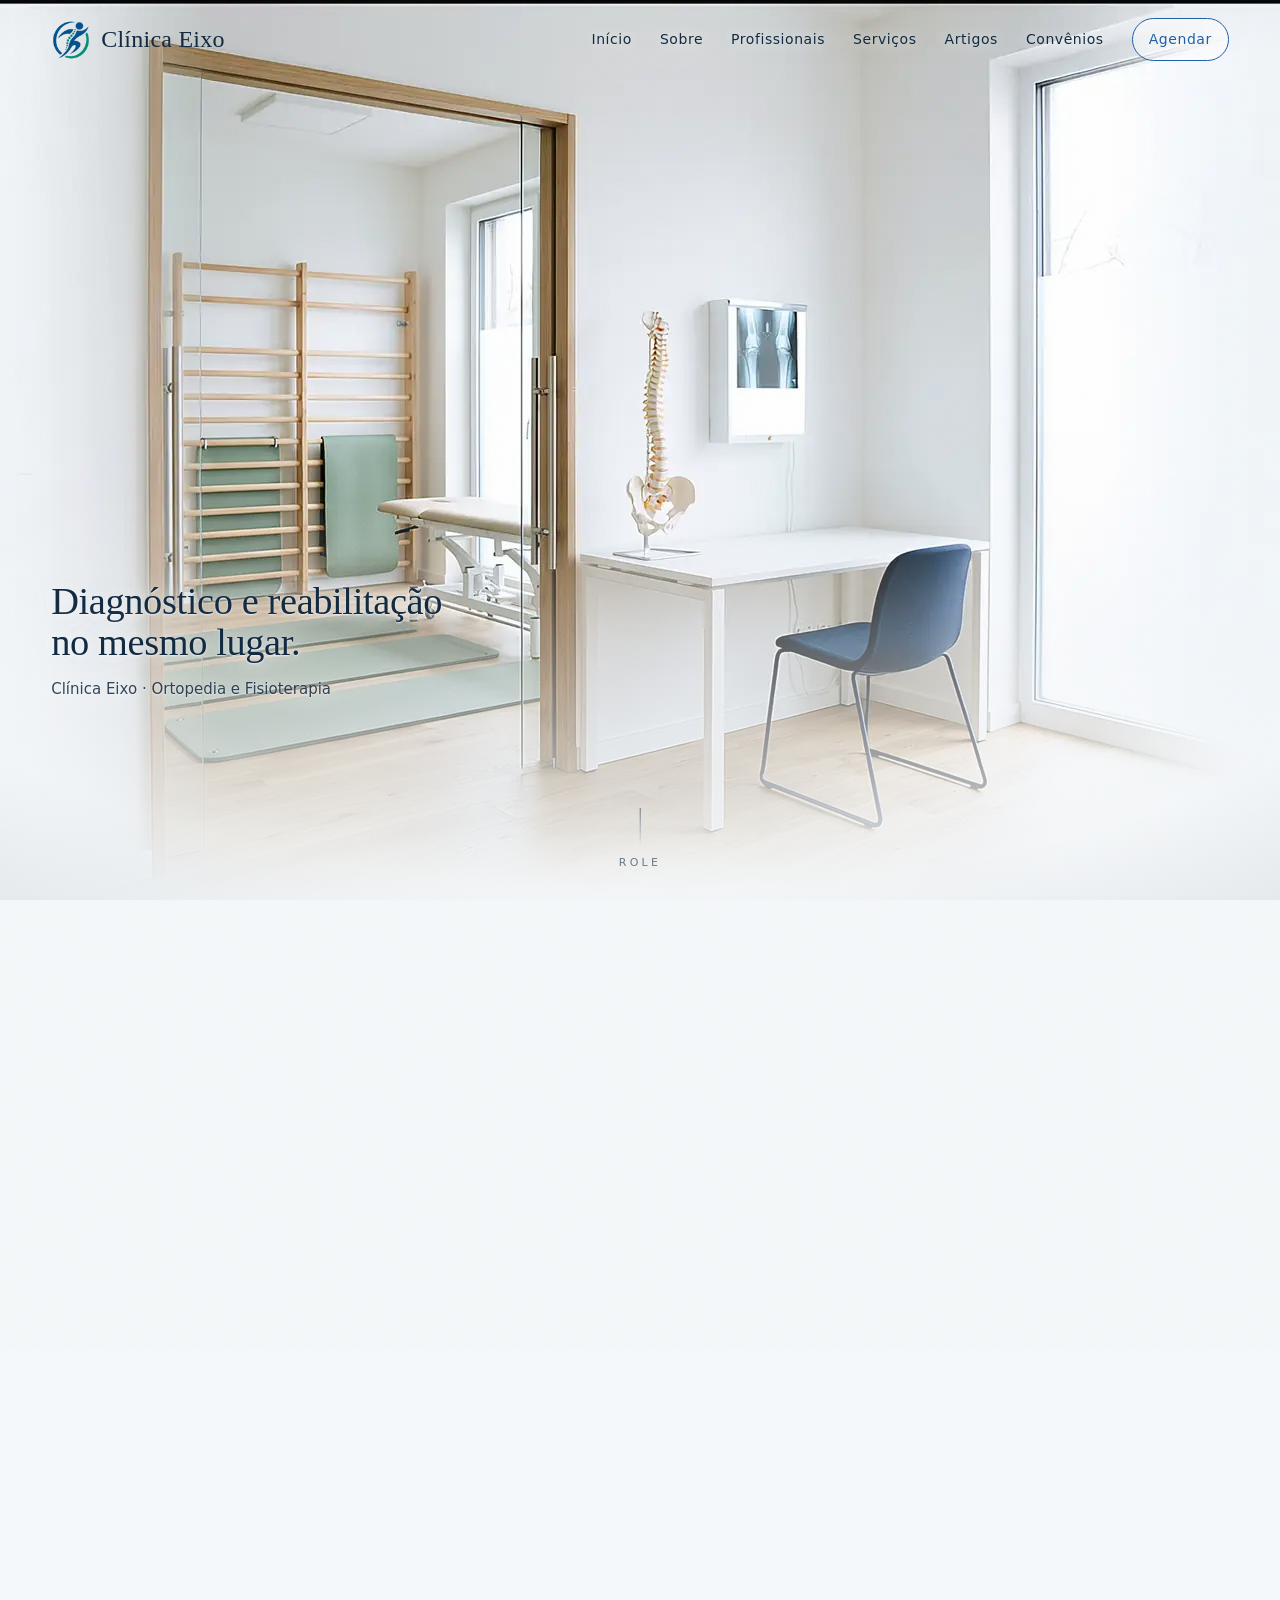
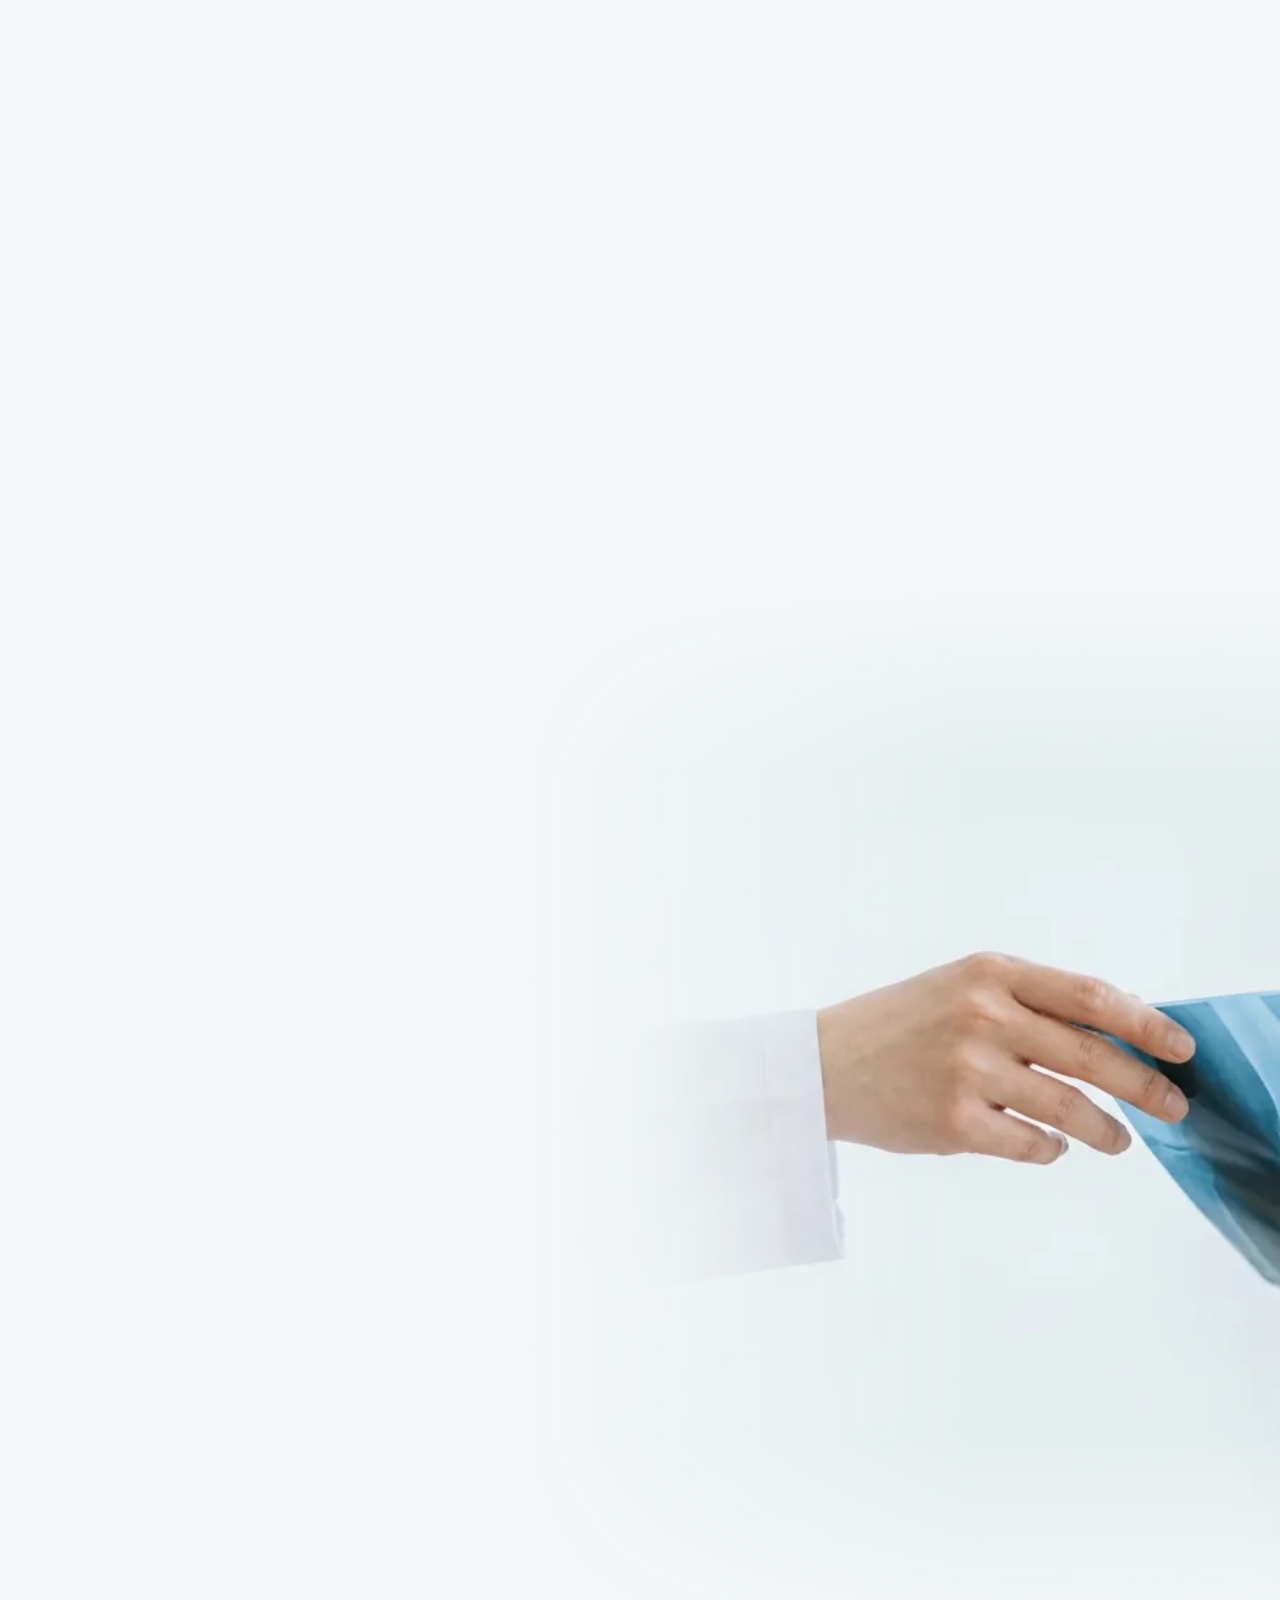
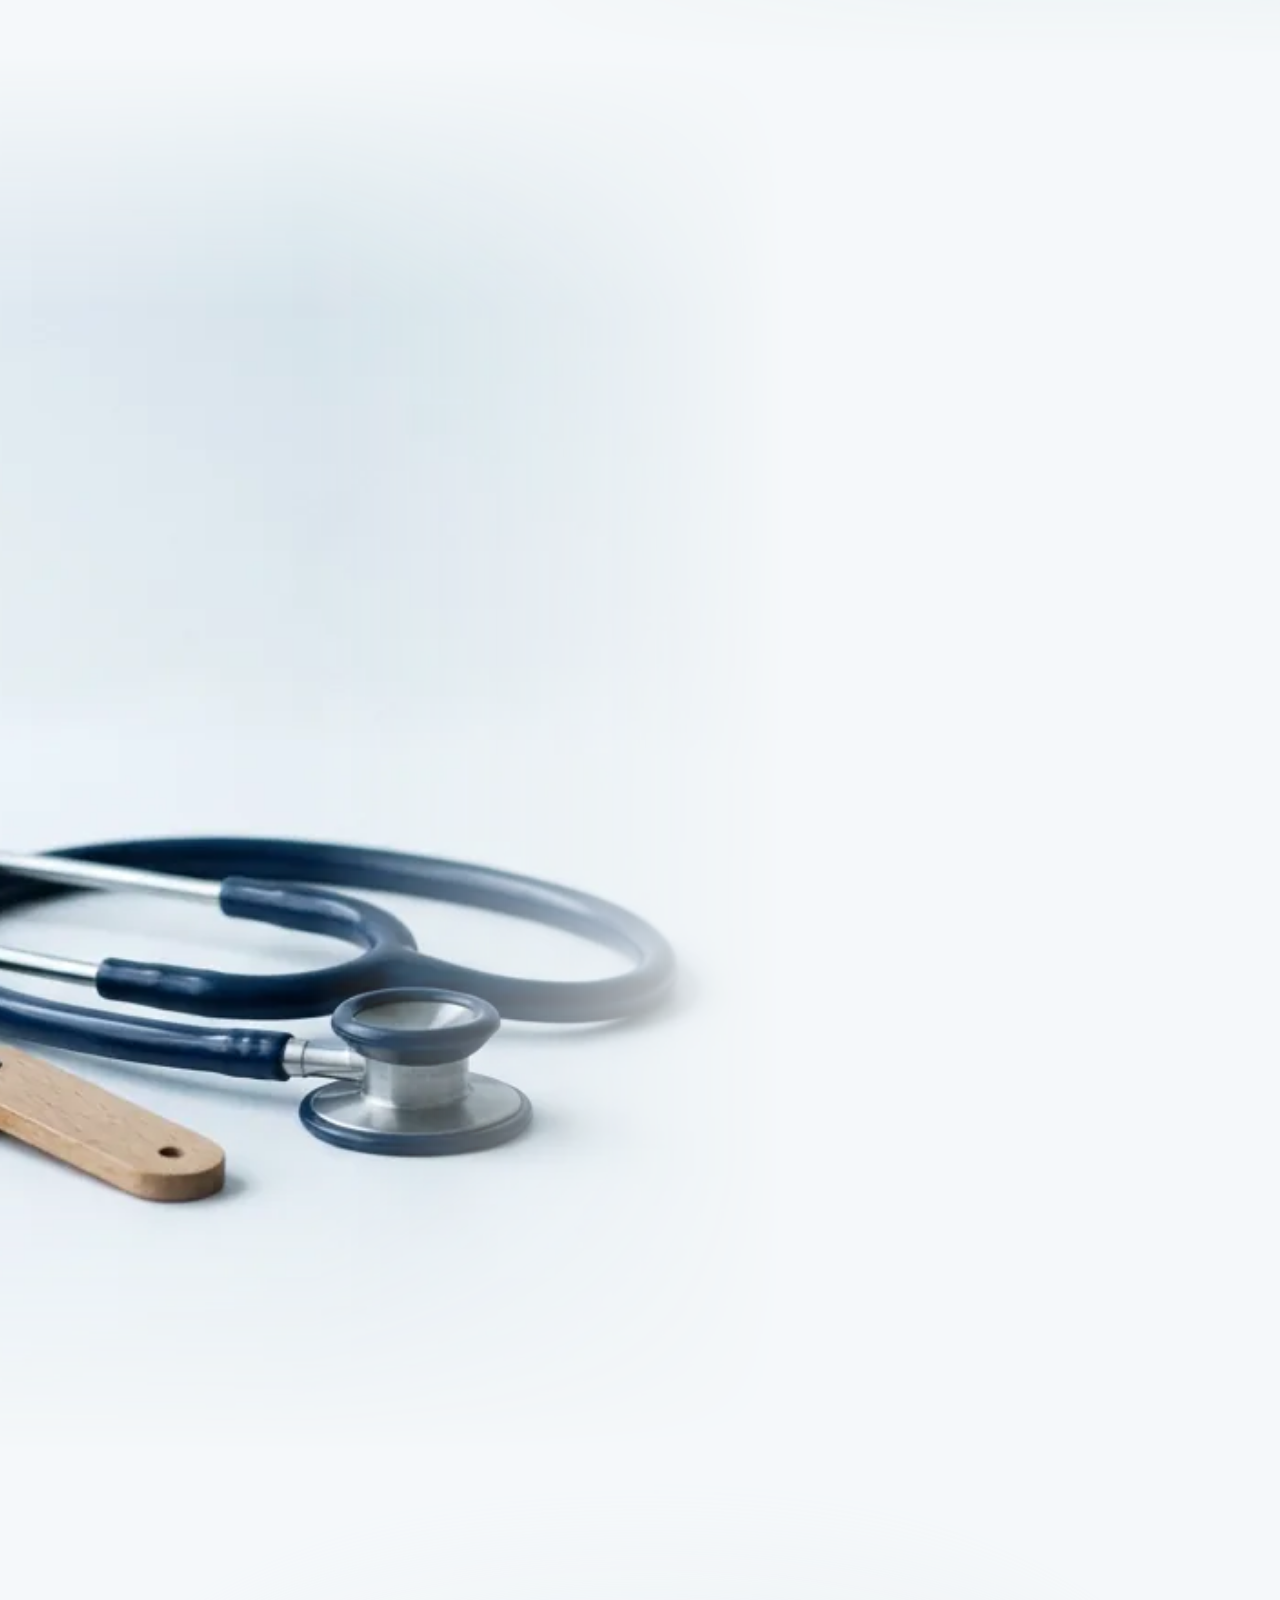
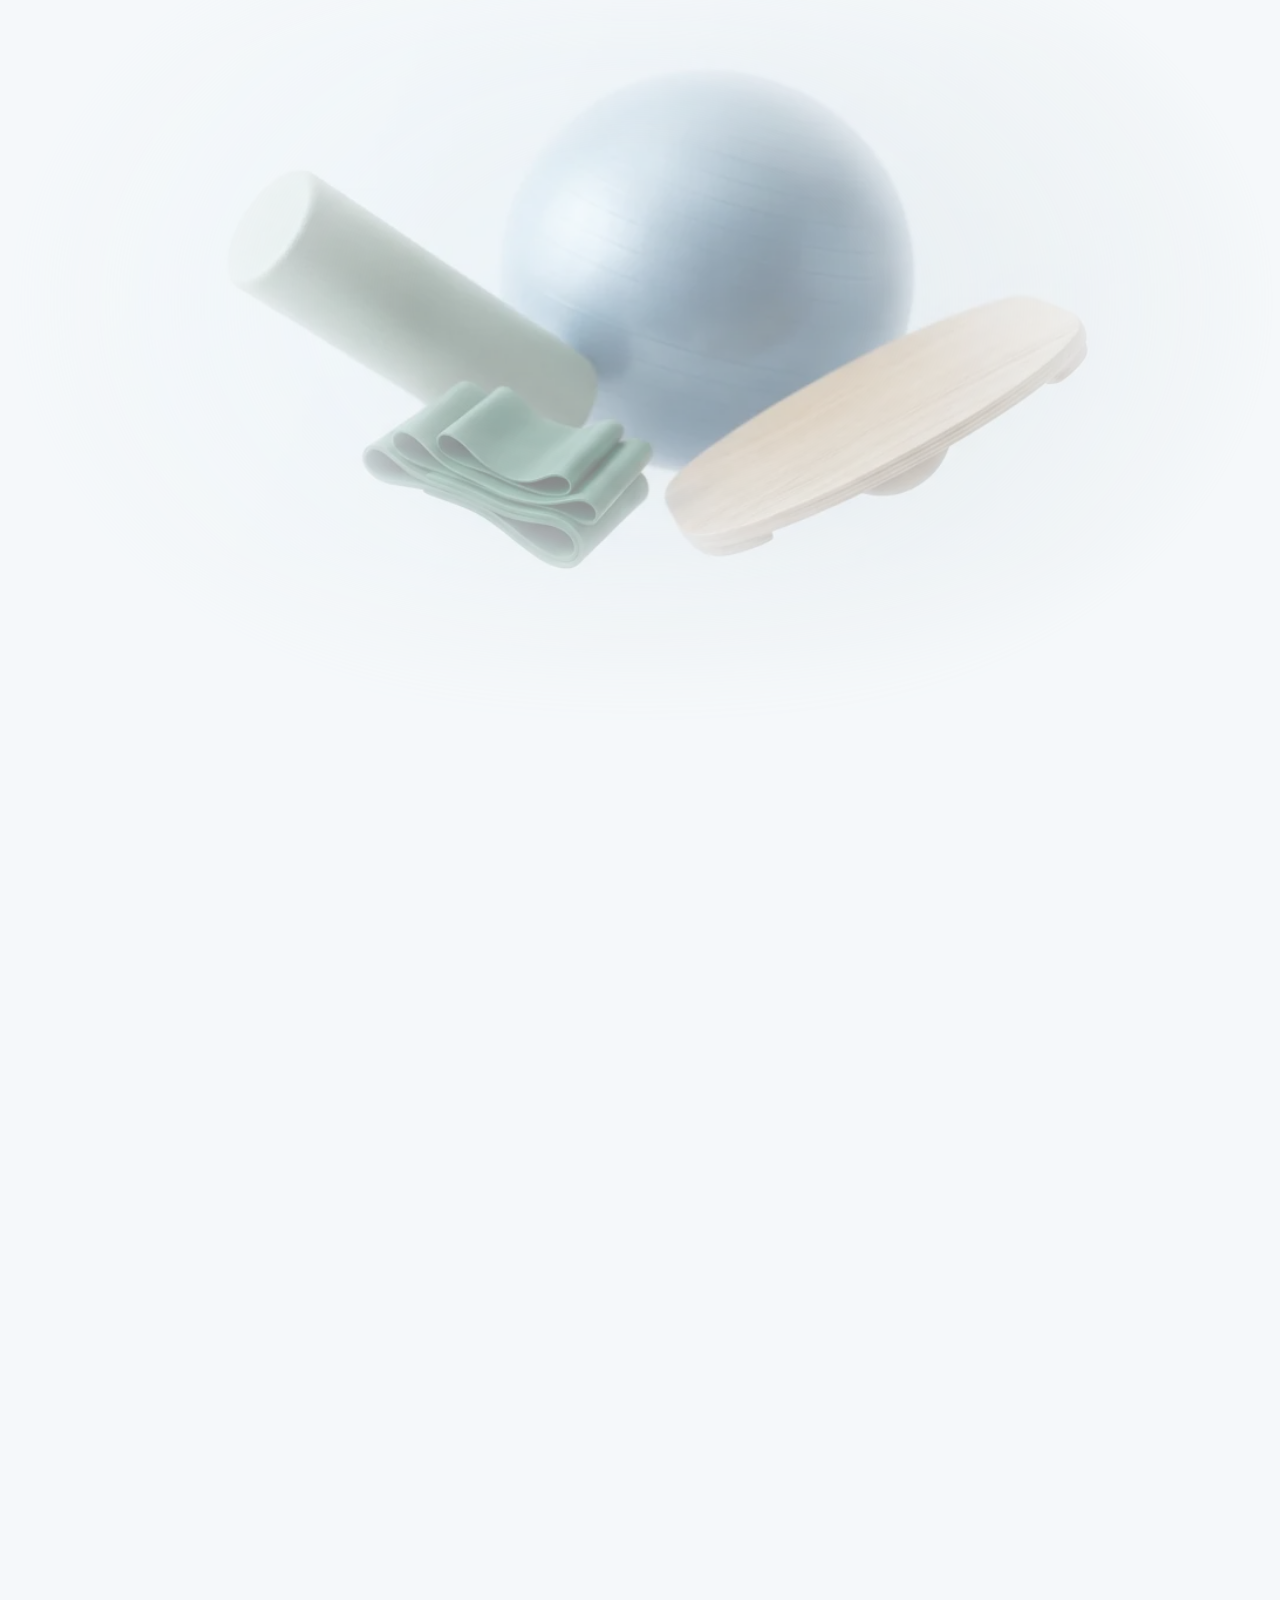
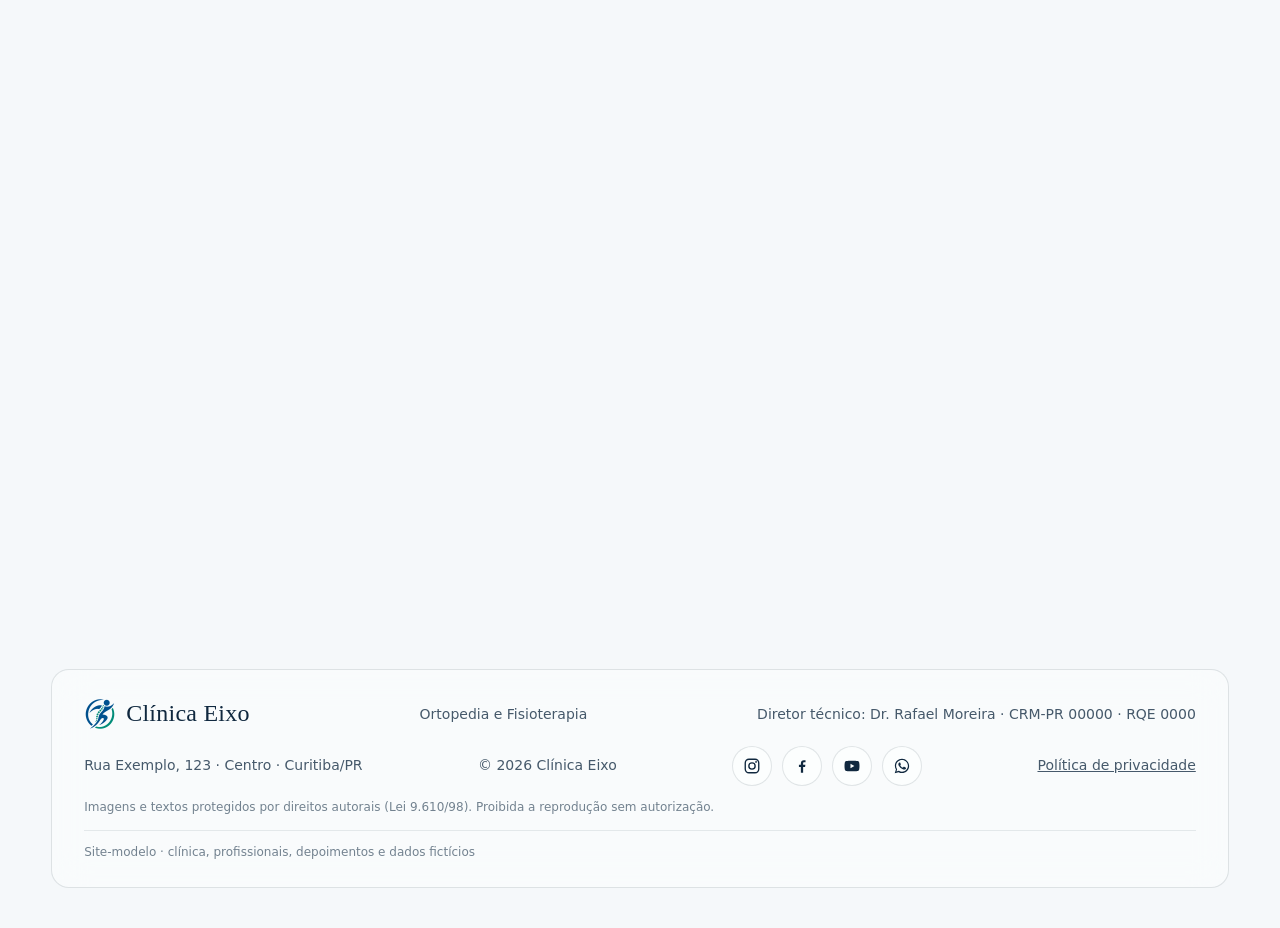
==== commit 723fb477: "Prévia no WhatsApp, seção de dúvidas, rotas Maps/Waze, WhatsApp após envio e abertura mais leve - Im" ====
--- a/index.html
+++ b/index.html
@@ -8,9 +8,20 @@
   <meta name="viewport" content="width=device-width, initial-scale=1">
   <title>Clínica Eixo · Ortopedia e Fisioterapia</title>
   <meta name="description" content="Clínica de ortopedia e fisioterapia com atendimento integrado: o ortopedista e a equipe de fisioterapia no mesmo espaço. Diagnóstico e reabilitação no mesmo lugar.">
+  <!-- Prévia do link no WhatsApp, Instagram, Facebook e LinkedIn. Ao mudar de domínio, troque o endereço nas 3 linhas com robsonsantos49 -->
+  <link rel="canonical" href="https://robsonsantos49.github.io/clinica-eixo/">
+  <meta property="og:type" content="website">
+  <meta property="og:locale" content="pt_BR">
+  <meta property="og:site_name" content="Clínica Eixo">
+  <meta property="og:url" content="https://robsonsantos49.github.io/clinica-eixo/">
   <meta property="og:title" content="Clínica Eixo · Ortopedia e Fisioterapia">
   <meta property="og:description" content="Diagnóstico e reabilitação no mesmo lugar. Ortopedista e equipe de fisioterapia trabalhando juntos.">
-  <meta property="og:image" content="https://robsonsantos49.github.io/clinica-eixo/assets/frames/desktop/f_0001.webp">
+  <meta property="og:image" content="https://robsonsantos49.github.io/clinica-eixo/assets/og.jpg">
+  <meta property="og:image:type" content="image/jpeg">
+  <meta property="og:image:width" content="1200">
+  <meta property="og:image:height" content="630">
+  <meta property="og:image:alt" content="Clínica Eixo: consultório de ortopedia com a sala de fisioterapia ao lado">
+  <meta name="twitter:card" content="summary_large_image">
   <meta name="theme-color" content="#f5f8fa">
   <link rel="icon" type="image/png" href="assets/logo/favicon.png">
   <link rel="apple-touch-icon" href="assets/logo/apple-touch-icon.png">
@@ -19,7 +30,7 @@
   <link href="https://fonts.googleapis.com/css2?family=Newsreader:opsz,wght@6..72,400;6..72,500;6..72,600&family=Figtree:wght@400;500;600&display=swap" rel="stylesheet">
   <link rel="preload" as="image" href="assets/frames/desktop/f_0001.webp" media="(min-width: 761px)">
   <link rel="preload" as="image" href="assets/frames/mobile/f_0001.webp" media="(max-width: 760px)">
-  <link rel="stylesheet" href="estilo.css?v=7">
+  <link rel="stylesheet" href="estilo.css?v=8">
 </head>
 <body>
 
@@ -36,6 +47,7 @@
     <a href="#artigos">Artigos</a>
     <a href="#depoimentos" class="menu-so-celular">Depoimentos</a>
     <a href="#convenios">Convênios</a>
+    <a href="#duvidas" class="menu-so-celular">Dúvidas</a>
     <a href="#contato" class="menu-so-celular">Contato</a>
     <a href="#contato" class="menu-cta">Agendar</a>
   </nav>
@@ -239,16 +251,53 @@
     </div>
   </section>
 
-  <!-- 06 CONTATO -->
+  <!-- 07 DÚVIDAS: perguntas que travam o agendamento -->
+  <section id="duvidas" class="secao secao--curta">
+    <div class="painel painel--duvidas revelar">
+      <span class="rotulo">07</span>
+      <h2>Dúvidas comuns antes de agendar</h2>
+      <!-- EXEMPLO: respostas-modelo. Conferir com a clínica, principalmente as regras de convênio e a duração das sessões. -->
+      <div class="artigos">
+        <details>
+          <summary>Preciso de pedido médico para fazer fisioterapia?</summary>
+          <p>No particular, não: o fisioterapeuta pode fazer a avaliação e começar o tratamento. Pelo convênio, a maioria dos planos pede o encaminhamento médico para liberar as sessões. Se você ainda não tem, pode passar antes pela consulta com um dos nossos ortopedistas, aqui mesmo.</p>
+        </details>
+        <details>
+          <summary>Já tenho diagnóstico de outro médico. Posso começar direto na fisioterapia?</summary>
+          <p>Pode. Traga o pedido e os exames. O fisioterapeuta faz a avaliação inicial e, se aparecer alguma dúvida no caminho, o ortopedista da clínica revisa o caso sem você precisar marcar outro lugar.</p>
+        </details>
+        <details>
+          <summary>Quantas sessões vou precisar?</summary>
+          <p>Depende da lesão, do tempo de dor e dos seus objetivos. O número é definido na primeira avaliação e revisto nos retornos com o ortopedista, conforme a evolução. Você sabe desde o início qual é o plano e quando ele será reavaliado.</p>
+        </details>
+        <details>
+          <summary>O convênio cobre a consulta e a fisioterapia?</summary>
+          <p>Depende do plano e da cobertura contratada. Mande o nome do seu convênio pelo WhatsApp e confirmamos antes de agendar. Quando o plano exige autorização para as sessões, a equipe orienta você em cada etapa.</p>
+        </details>
+        <details>
+          <summary>O que levar na primeira consulta?</summary>
+          <p>Documento com foto, carteirinha do convênio, se tiver, os exames de imagem e os laudos que você já fez, e a lista dos remédios que usa. Para a fisioterapia, venha com roupa confortável, que deixe mexer a região tratada.</p>
+        </details>
+        <details>
+          <summary>Quanto tempo dura cada sessão?</summary>
+          <p>Cerca de 50 minutos, com acompanhamento do fisioterapeuta do começo ao fim. A frequência mais comum é de duas a três vezes por semana, ajustada ao seu caso e à sua rotina.</p>
+        </details>
+      </div>
+      <p class="nota">Não achou sua dúvida? <a data-whats data-msg="Olá! Tenho uma dúvida antes de agendar na Clínica Eixo." target="_blank" rel="noopener">Pergunte pelo WhatsApp</a>.</p>
+    </div>
+  </section>
+
+  <!-- 08 CONTATO -->
   <section id="contato" class="secao secao--contato">
     <img class="arte arte--fundo arte--suave" src="assets/img/contato.webp" alt="" loading="lazy">
     <div class="painel painel--form revelar">
-      <span class="rotulo">07</span>
+      <span class="rotulo">08</span>
       <h2>Agende sua avaliação</h2>
       <p>Deixe seu contato e conte rapidamente o que está sentindo. Retornamos para combinar o melhor horário.</p>
       <!-- EXEMPLO: endereço e horário fictícios. Trocar pelos dados reais. -->
       <dl class="info">
-        <div><dt>Endereço</dt><dd>Rua Exemplo, 123 · Centro · Curitiba/PR</dd></div>
+        <div><dt>Endereço</dt><dd>Rua Exemplo, 123 · Centro · Curitiba/PR
+          <span class="rotas"><a data-rota="maps" target="_blank" rel="noopener">Abrir no Google Maps</a><a data-rota="waze" target="_blank" rel="noopener">Waze</a></span></dd></div>
         <div><dt>Horário</dt><dd>Seg a sex, 7h às 20h · Sáb, 8h às 12h</dd></div>
       </dl>
       <div class="contato-redes">
@@ -288,6 +337,7 @@
         </label>
         <button type="submit" class="botao campo--inteiro">Enviar</button>
         <p class="form-status campo--inteiro" role="status" aria-live="polite"></p>
+        <a class="botao botao--fisio form-whats campo--inteiro" target="_blank" rel="noopener" hidden>Continuar pelo WhatsApp</a>
       </form>
     </div>
   </section>
@@ -318,7 +368,7 @@
   <svg viewBox="0 0 32 32" aria-hidden="true"><path fill="currentColor" d="M16 3C9 3 3.3 8.6 3.3 15.6c0 2.4.7 4.7 1.9 6.7L3 29l6.9-2.1c1.9 1 4 1.6 6.1 1.6 7 0 12.7-5.6 12.7-12.6S23 3 16 3Zm0 23.1c-1.9 0-3.8-.5-5.4-1.5l-.4-.2-4.1 1.2 1.3-4-.3-.4a10.4 10.4 0 0 1-1.6-5.6C5.5 9.8 10.2 5.2 16 5.2s10.5 4.6 10.5 10.4S21.8 26.1 16 26.1Zm5.8-7.8c-.3-.2-1.9-.9-2.2-1-.3-.1-.5-.2-.7.2-.2.3-.8 1-1 1.2-.2.2-.4.2-.7.1-.3-.2-1.3-.5-2.5-1.6-.9-.8-1.6-1.8-1.7-2.1-.2-.3 0-.5.1-.6l.5-.6.3-.5c.1-.2 0-.4 0-.6l-1-2.4c-.3-.6-.5-.5-.7-.5h-.6c-.2 0-.6.1-.9.4-.3.3-1.2 1.1-1.2 2.8s1.2 3.2 1.4 3.4c.2.2 2.4 3.6 5.7 5 .8.4 1.4.6 1.9.7.8.3 1.6.2 2.2.1.7-.1 1.9-.8 2.2-1.5.3-.7.3-1.4.2-1.5-.1-.2-.3-.3-.6-.4Z"/></svg>
 </a>
 
-<script src="config.js?v=7"></script>
-<script src="app.js?v=6"></script>
+<script src="config.js?v=8"></script>
+<script src="app.js?v=7"></script>
 </body>
 </html>
--- a/estilo.css
+++ b/estilo.css
@@ -268,6 +268,20 @@
 .info dt { font-size: 12px; letter-spacing: .14em; text-transform: uppercase; color: var(--acento); margin-bottom: 4px; }
 .info dd { margin: 0; color: var(--texto); }
 @media (max-width: 640px) { .info { grid-template-columns: 1fr; } }
+.rotas { display: flex; flex-wrap: wrap; gap: 8px; margin-top: 10px; }
+.rotas a {
+  font-size: 13px; font-weight: 500; text-decoration: none; color: var(--acento);
+  padding: 7px 14px; border: 1px solid color-mix(in srgb, var(--acento) 35%, transparent); border-radius: 999px;
+  transition: background .3s, color .3s;
+}
+.rotas a:hover { background: var(--acento); color: var(--acento-texto); }
+
+/* Dúvidas */
+.painel--duvidas { width: 100%; max-width: 760px; }
+.painel--duvidas .nota a { color: var(--fisio); font-weight: 600; }
+
+/* Depois do envio: seguir pelo WhatsApp */
+.form-whats[hidden] { display: none; }
 
 /* ── Arte: imagens fundidas ao fundo (nunca retângulo com borda) ───────── */
 .arte {
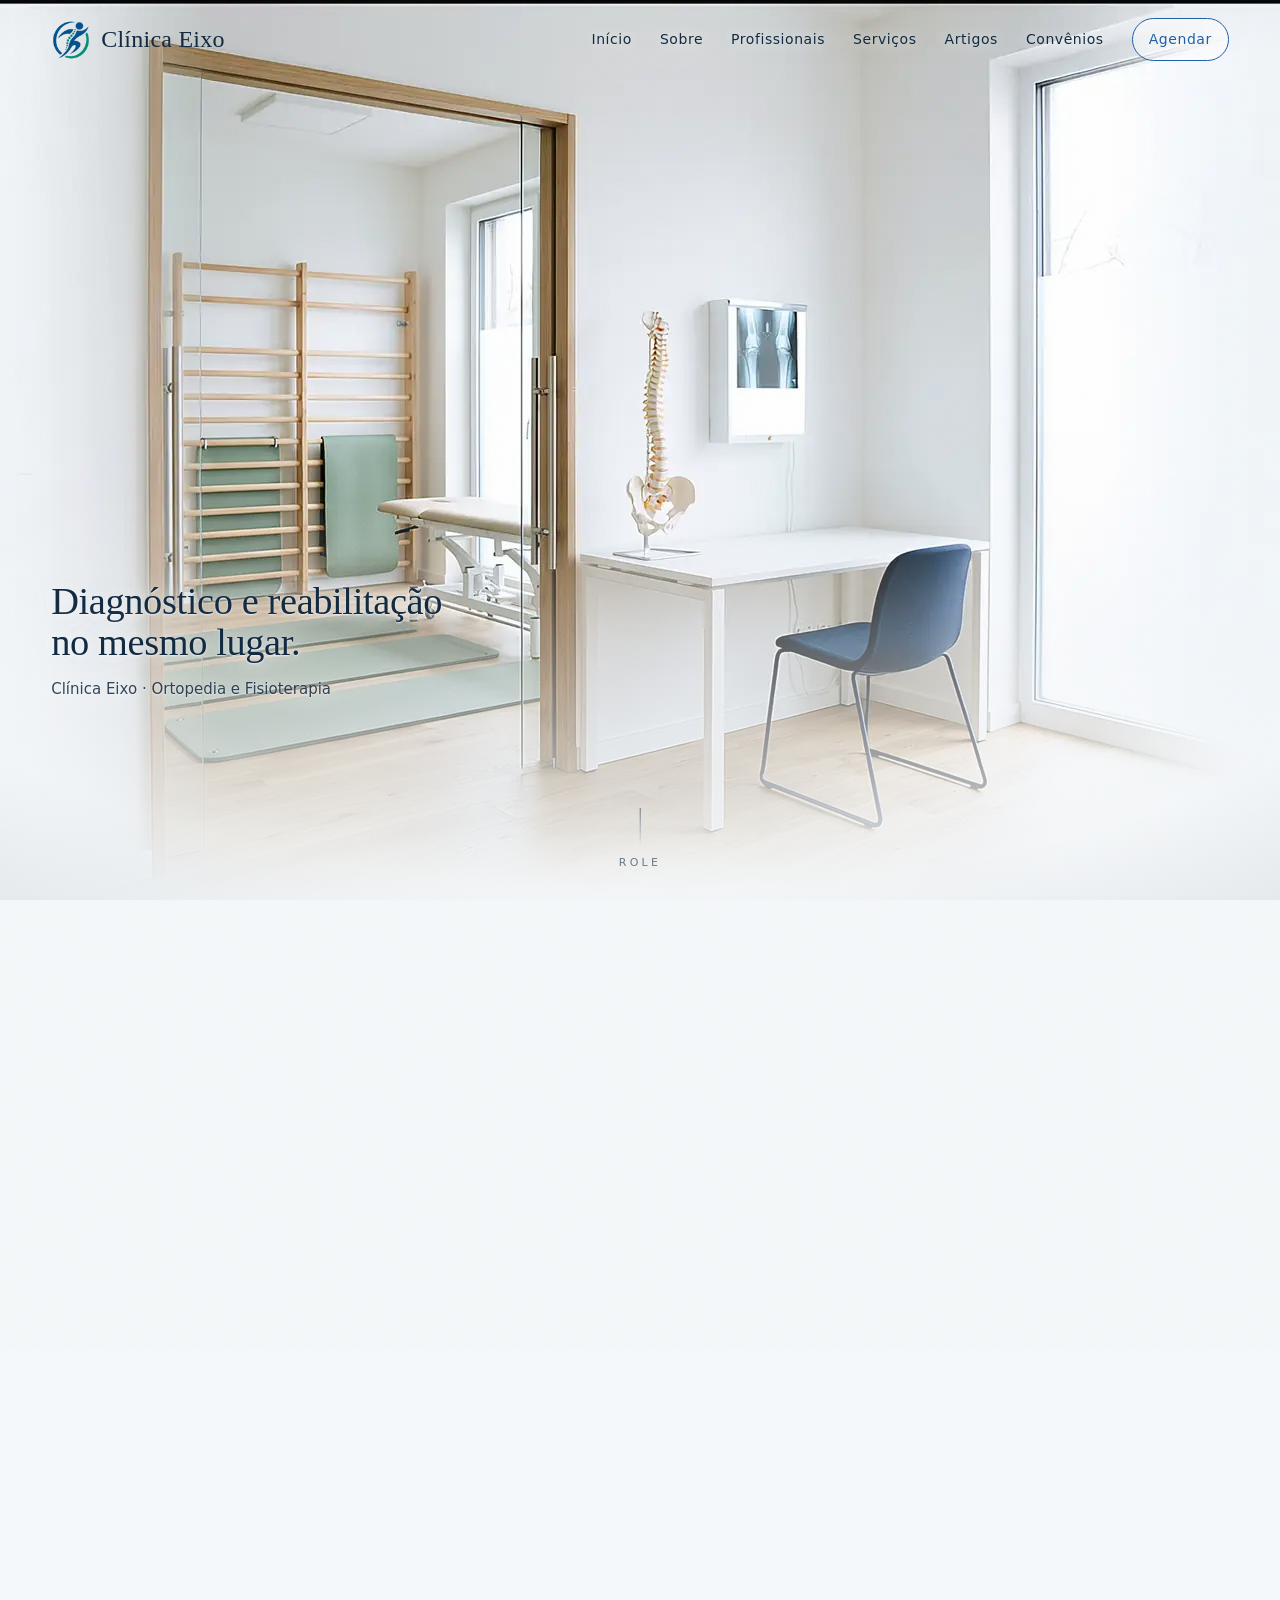
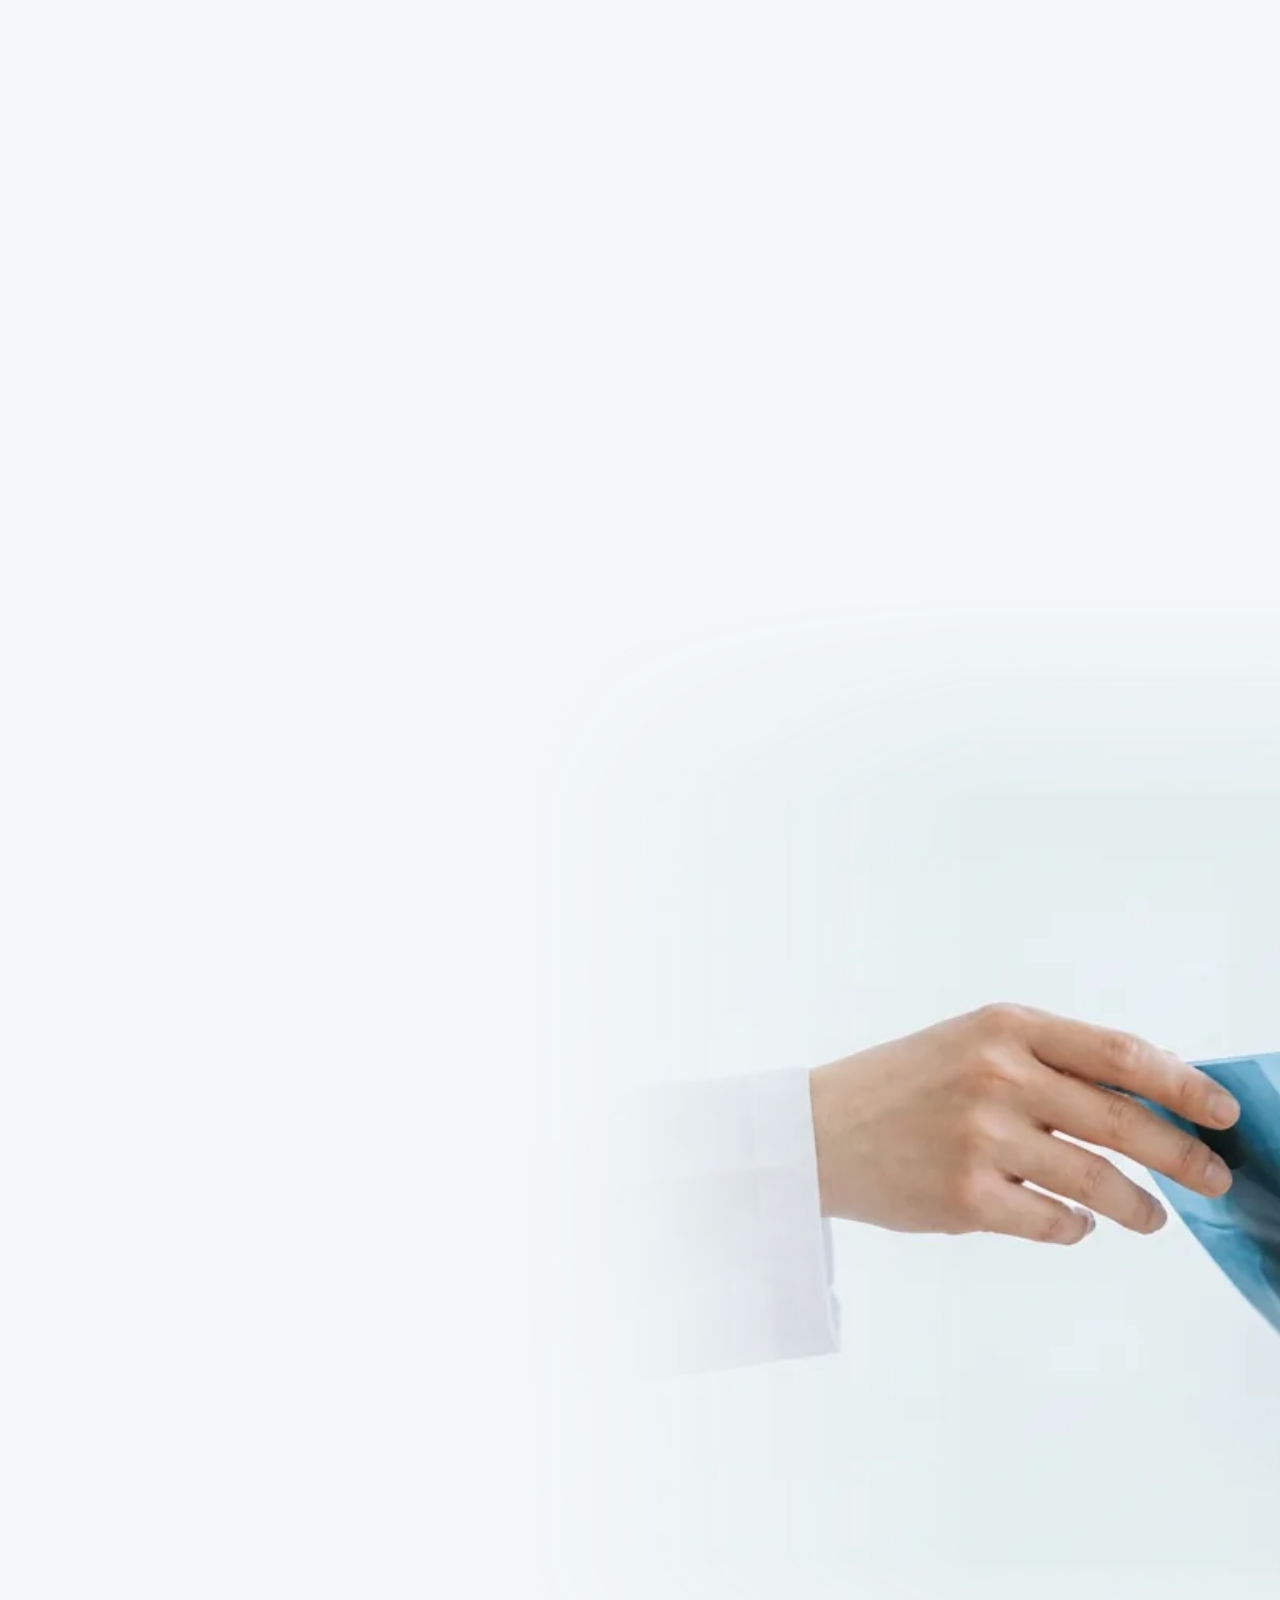
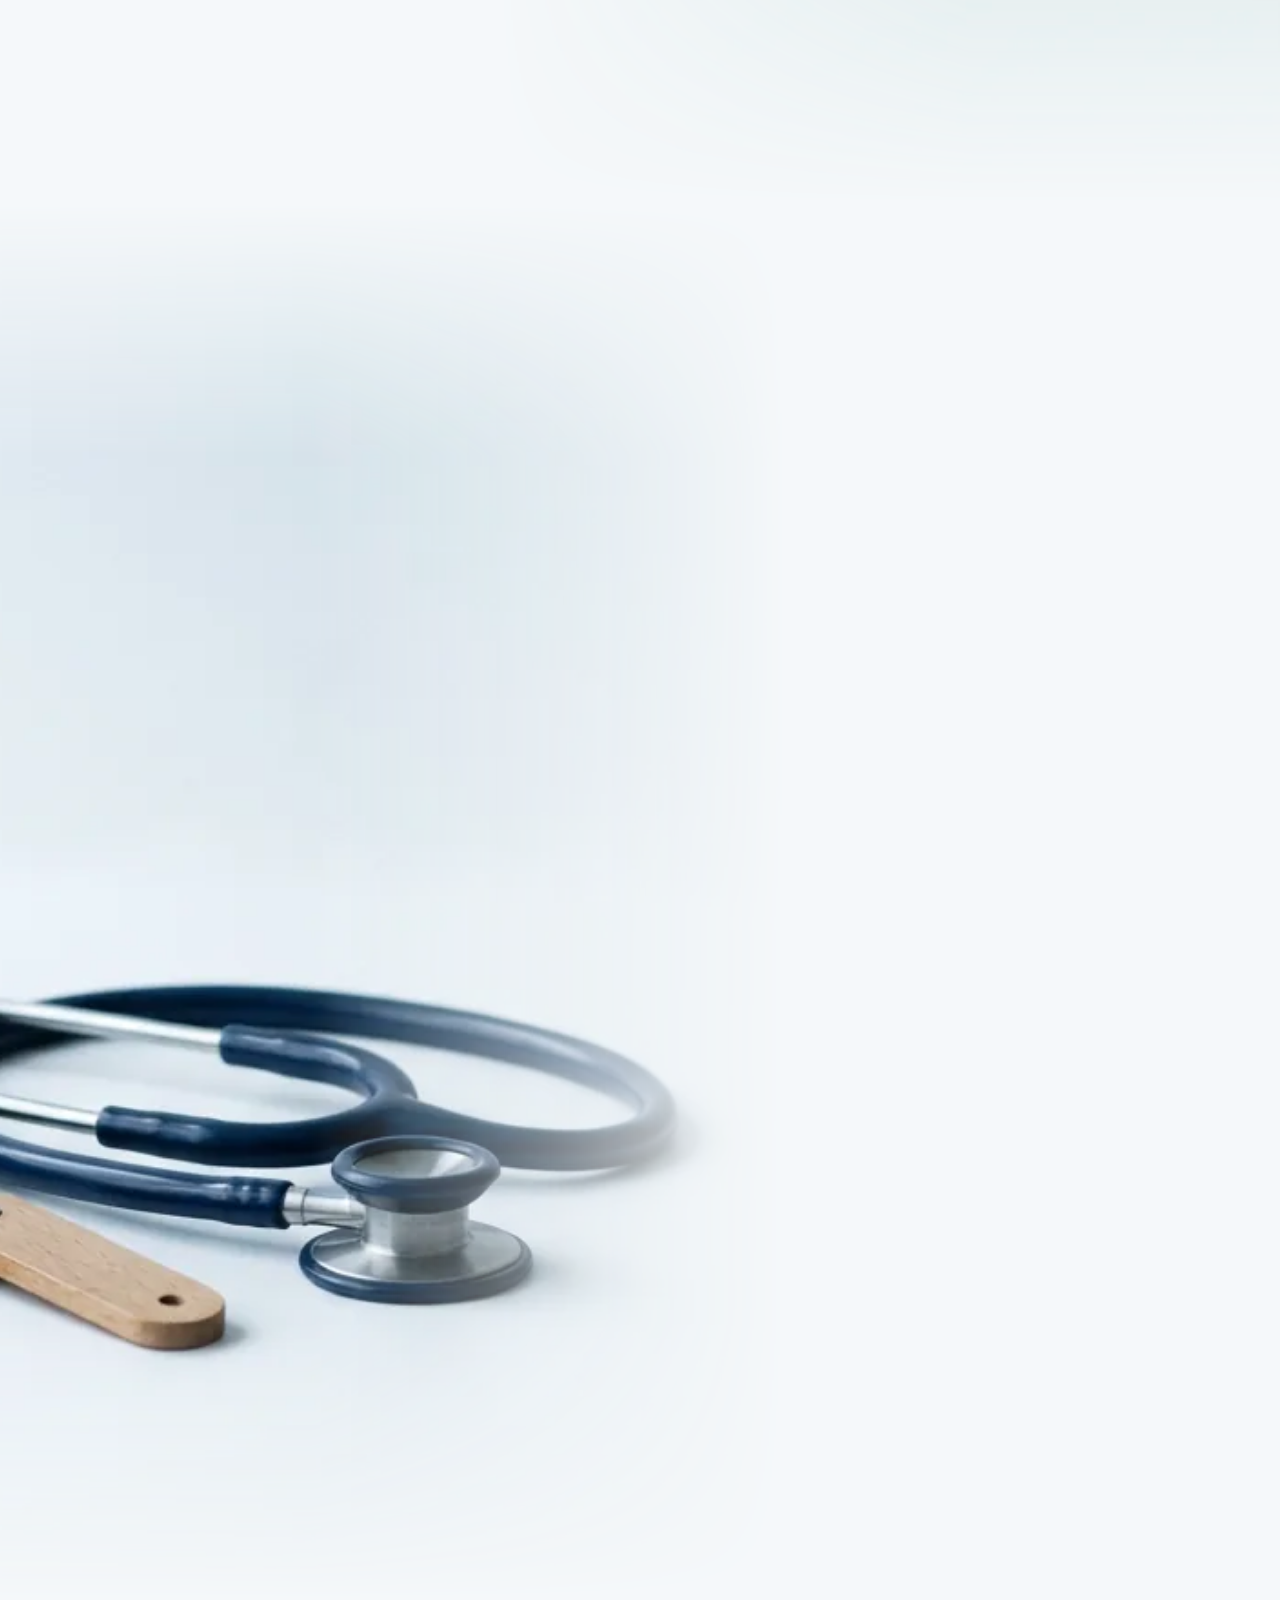
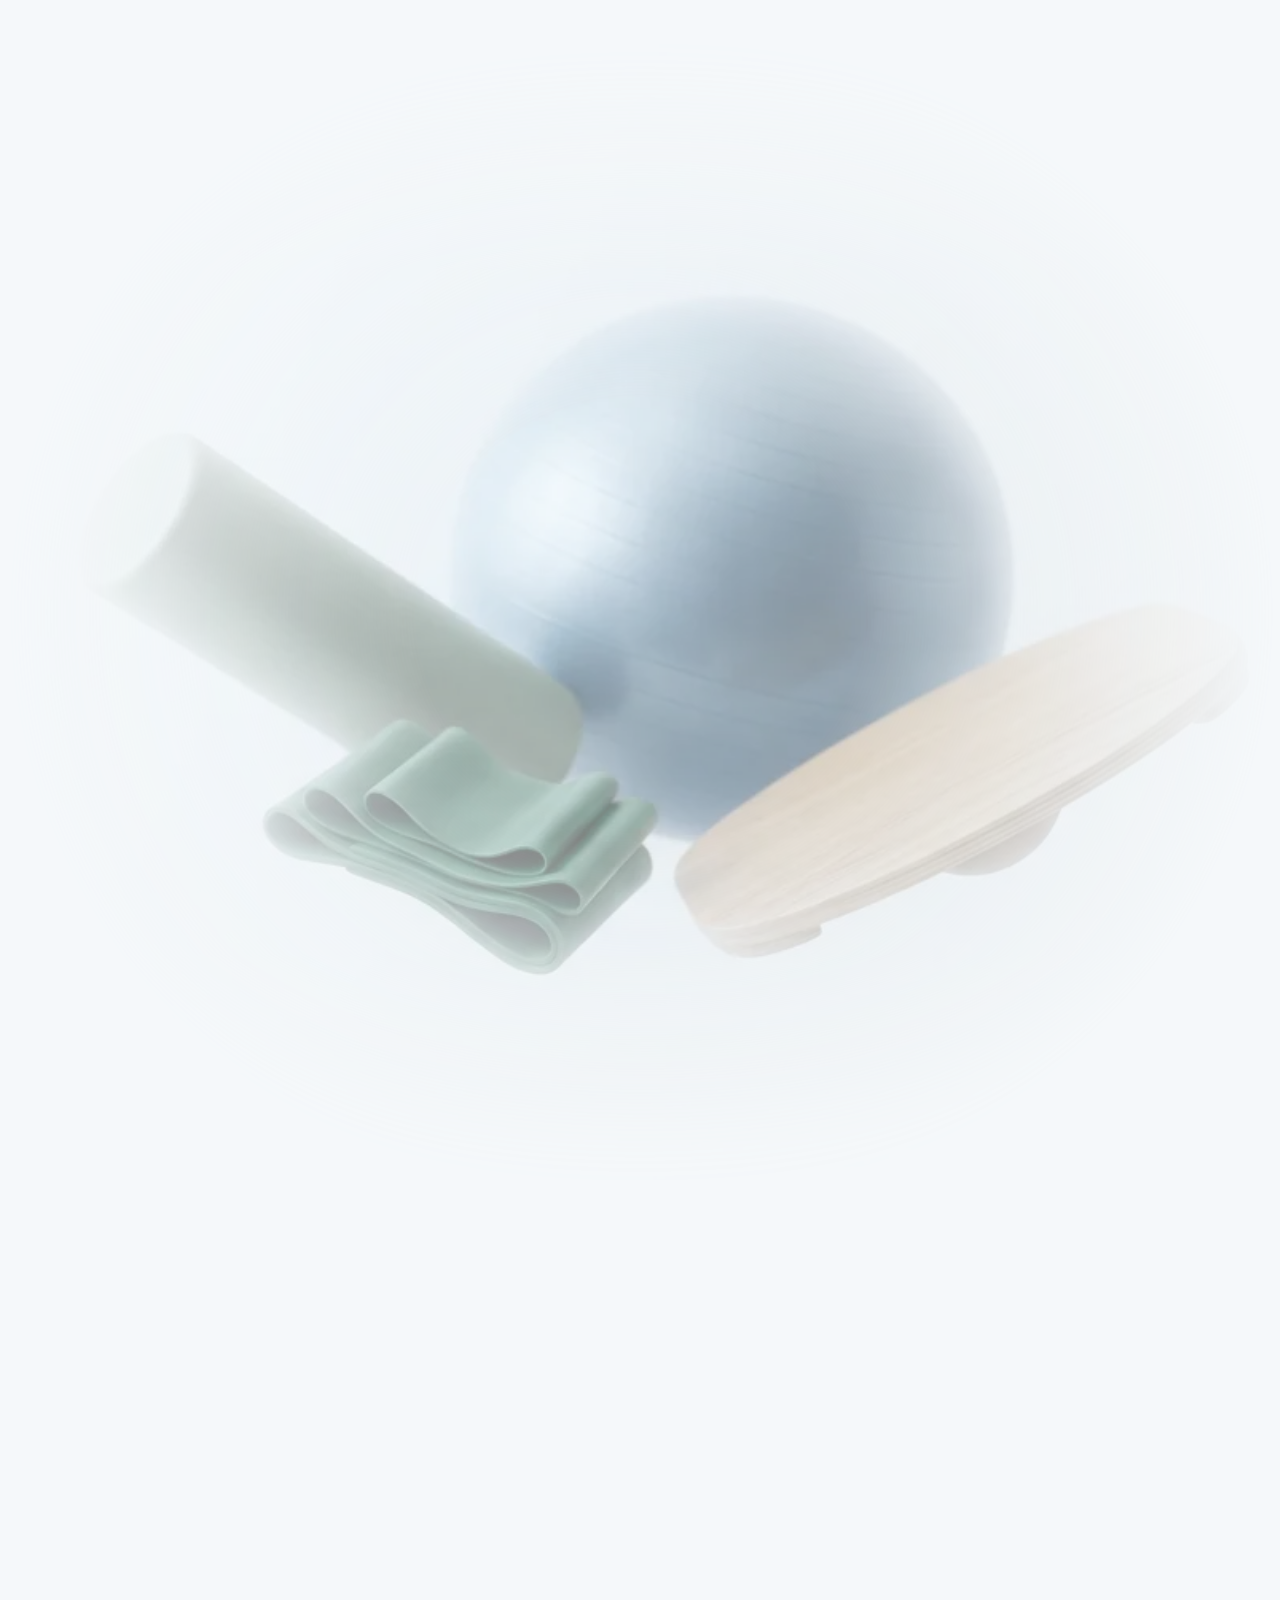
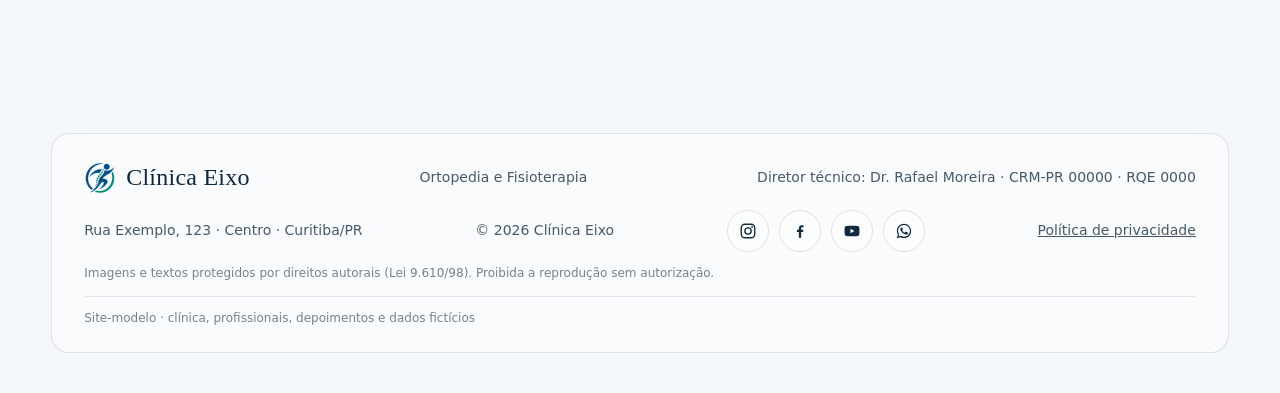
==== commit 39a5a423: "Modo claro fixo: impede o modo escuro do Samsung Internet de escurecer o site Co-Authored-By: Claude" ====
--- a/index.html
+++ b/index.html
@@ -6,6 +6,8 @@
   <meta http-equiv="Content-Security-Policy" content="default-src 'self'; script-src 'self'; style-src 'self' https://fonts.googleapis.com; font-src https://fonts.gstatic.com; img-src 'self' data:; connect-src 'self' https://formsubmit.co https://api.web3forms.com; form-action 'self'; base-uri 'self'; object-src 'none'; upgrade-insecure-requests">
   <meta name="referrer" content="strict-origin-when-cross-origin">
   <meta name="viewport" content="width=device-width, initial-scale=1">
+  <!-- Site só no modo claro: pede ao navegador (Samsung Internet, Chrome) que não escureça a página sozinho -->
+  <meta name="color-scheme" content="only light">
   <title>Clínica Eixo · Ortopedia e Fisioterapia</title>
   <meta name="description" content="Clínica de ortopedia e fisioterapia com atendimento integrado: o ortopedista e a equipe de fisioterapia no mesmo espaço. Diagnóstico e reabilitação no mesmo lugar.">
   <!-- Prévia do link no WhatsApp, Instagram, Facebook e LinkedIn. Ao mudar de domínio, troque o endereço nas 3 linhas com robsonsantos49 -->
@@ -30,7 +32,7 @@
   <link href="https://fonts.googleapis.com/css2?family=Newsreader:opsz,wght@6..72,400;6..72,500;6..72,600&family=Figtree:wght@400;500;600&display=swap" rel="stylesheet">
   <link rel="preload" as="image" href="assets/frames/desktop/f_0001.webp" media="(min-width: 761px)">
   <link rel="preload" as="image" href="assets/frames/mobile/f_0001.webp" media="(max-width: 760px)">
-  <link rel="stylesheet" href="estilo.css?v=8">
+  <link rel="stylesheet" href="estilo.css?v=9">
 </head>
 <body>
 
--- a/estilo.css
+++ b/estilo.css
@@ -1,6 +1,7 @@
 
 /* ── Tokens: ajuste pela identidade visual do cliente ───────────────────── */
 :root {
+  color-scheme: only light; /* não deixa o modo escuro do celular inverter as cores */
   --fundo: #f5f8fa;          /* MESMA cor usada nos prompts das imagens */
   --fundo-2: #e9f0f4;
   --texto: #10283f;
@@ -22,6 +23,7 @@
 }
 /* Tema claro (marcas de luz, saúde, casamento etc.): troque os tokens assim
 :root {
+  color-scheme: only light; /* não deixa o modo escuro do celular inverter as cores */
   --fundo: #f4efe7; --fundo-2: #ebe4d8; --texto: #1d1a16; --texto-suave: #5d564c;
   --linha: rgb(29 26 22 / .12); --painel: rgb(244 239 231 / .7); --mistura: multiply;
 }
